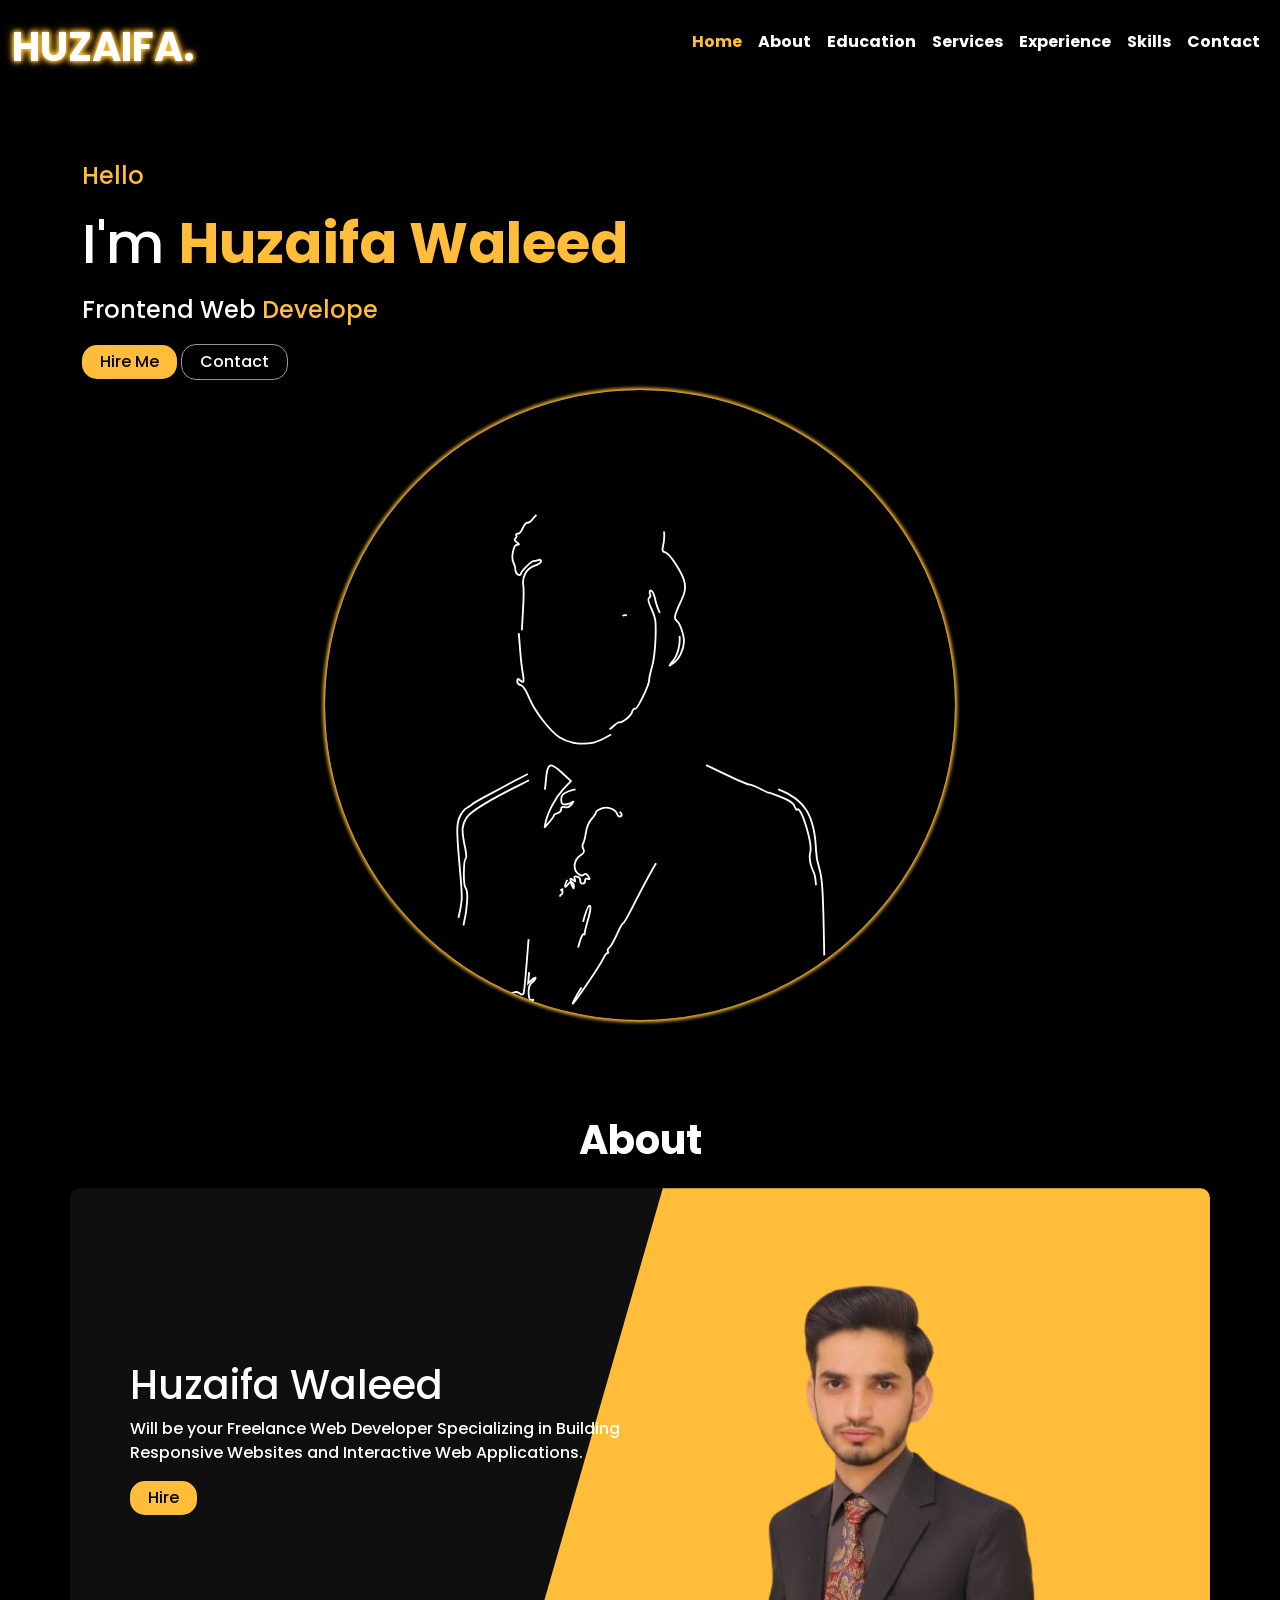
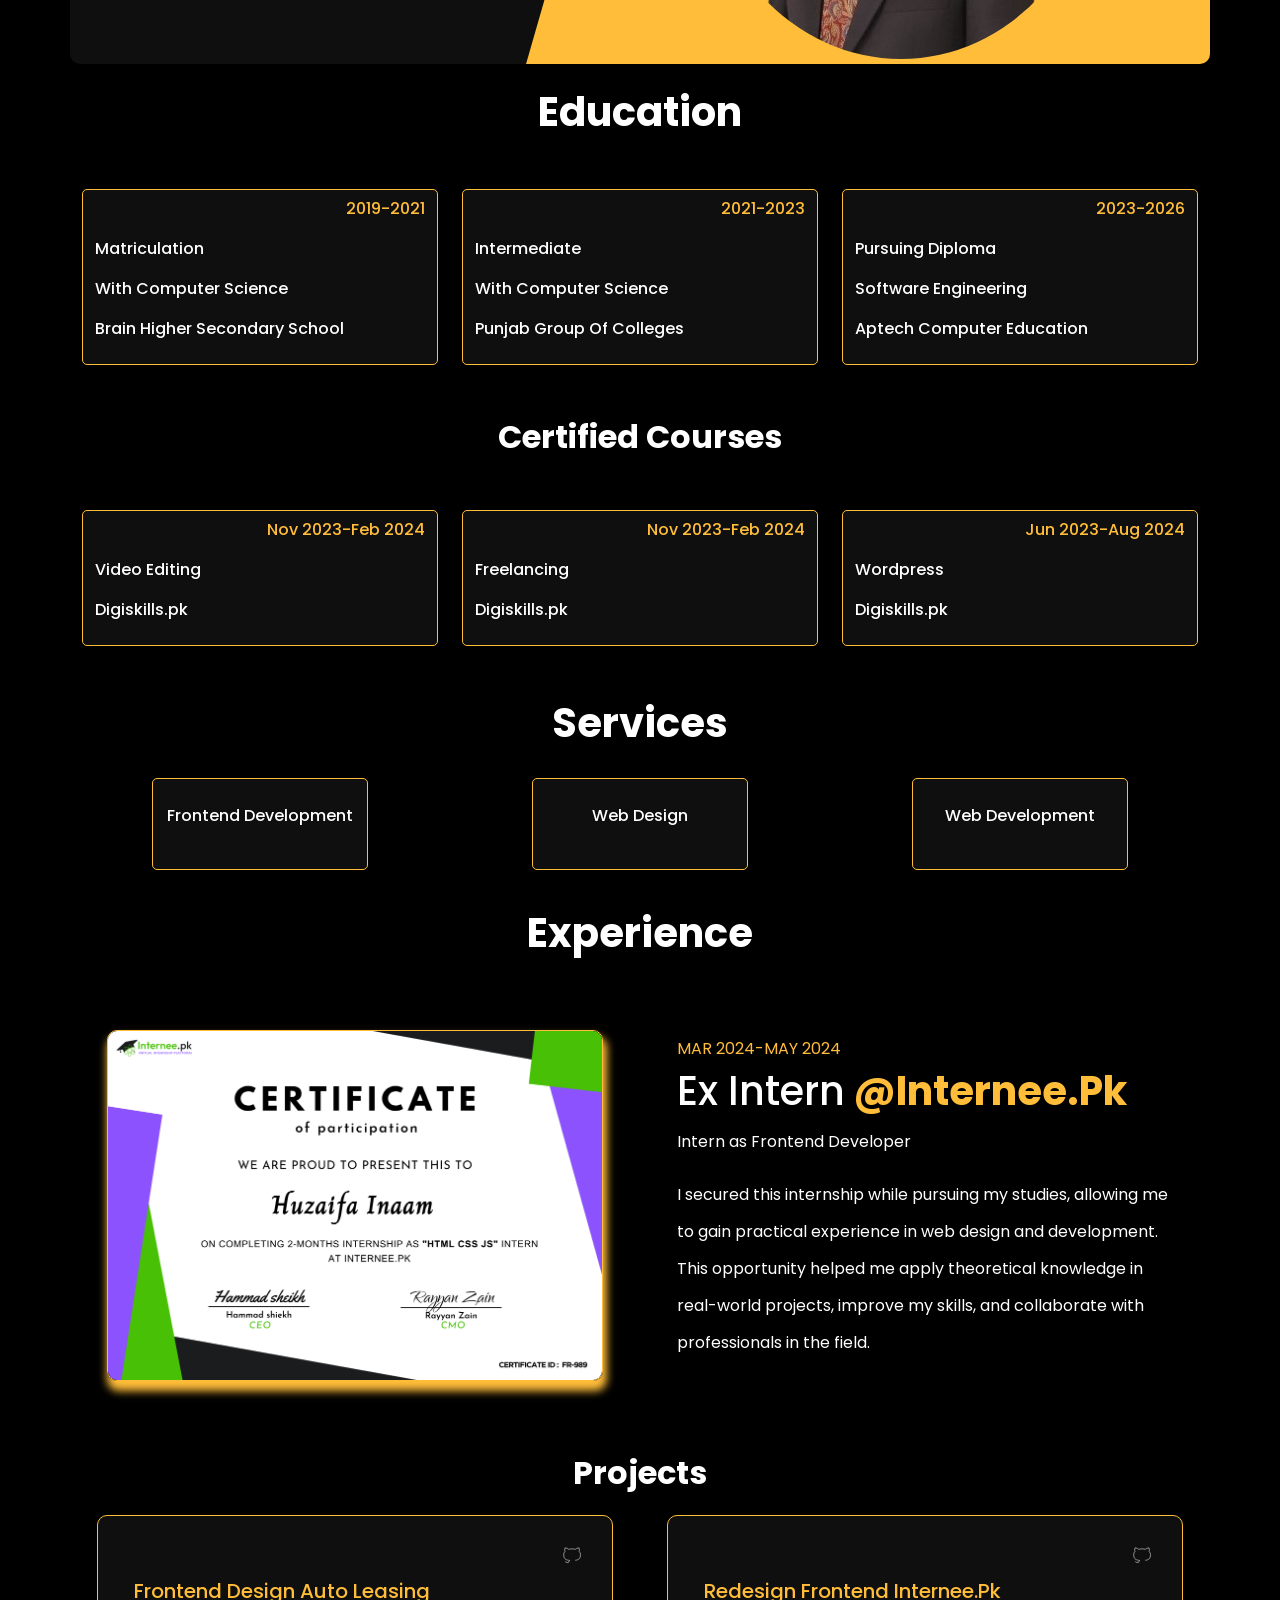
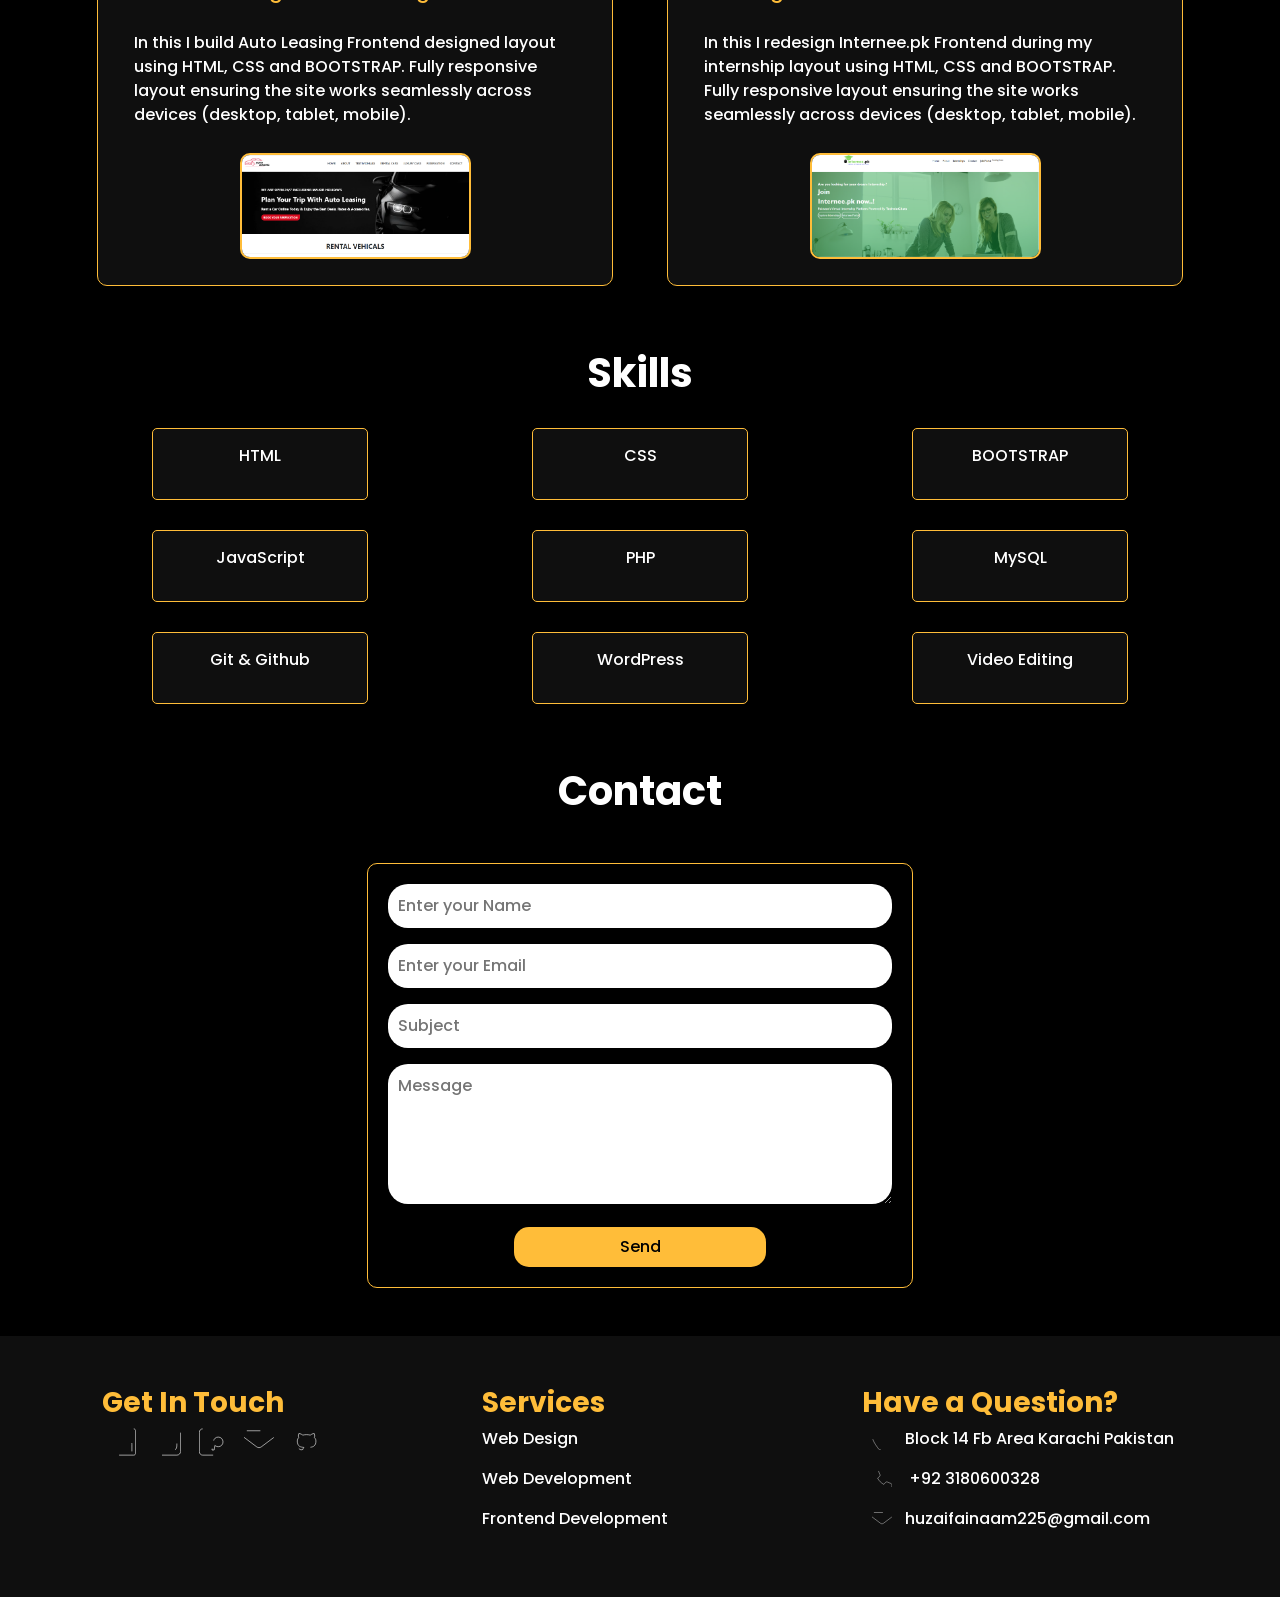
==== index.html @ 822a4e17 ".." ====
<!doctype html>
<html lang="en">

<head>
    <meta charset="utf-8">
    <meta name="viewport" content="width=device-width, initial-scale=1">
    <title>My Portfolio</title>
    <link rel="stylesheet" href="https://unpkg.com/aos@next/dist/aos.css" />
    <link rel="stylesheet" href="style.css">
    <link href="https://cdn.jsdelivr.net/npm/bootstrap@5.3.3/dist/css/bootstrap.min.css" rel="stylesheet"
        integrity="sha384-QWTKZyjpPEjISv5WaRU9OFeRpok6YctnYmDr5pNlyT2bRjXh0JMhjY6hW+ALEwIH" crossorigin="anonymous">
    <link
        href="https://fonts.googleapis.com/css2?family=Poppins:ital,wght@0,100;0,200;0,300;0,400;0,500;0,600;0,700;0,800;0,900;1,100;1,200;1,300;1,400;1,500;1,600;1,700;1,800;1,900&display=swap"
        rel="stylesheet">
</head>

<body>
<!-- Header Starts -->
<header class="navbar navbar-expand-lg navbar-dark bg-black fixed-navbar">
  <div class="container-fluid">
    <!-- Brand -->
    <a href="#home" class="navbar-brand">
      <h1 class="name mb-0">HUZAIFA.</h1>
    </a>

    <!-- Toggle Button (for offcanvas) -->
    <button class="navbar-toggler" type="button" data-bs-toggle="offcanvas" data-bs-target="#offcanvasNavbar"
      aria-controls="offcanvasNavbar" aria-label="Toggle navigation">
      <span class="navbar-toggler-icon"></span>
    </button>

    <!-- Offcanvas Menu -->
    <div class="offcanvas offcanvas-end text-bg-dark" tabindex="-1" id="offcanvasNavbar"
      aria-labelledby="offcanvasNavbarLabel">
      <div class="offcanvas-header">
        <h5 class="offcanvas-title" id="offcanvasNavbarLabel"><a href="#home" class="navbar-brand">
      <h5 class="name mb-0">HUZAIFA.</h5>
    </a></h5>
        <button type="button" class="btn-close btn-close-white" data-bs-dismiss="offcanvas"
          aria-label="Close"></button>
      </div>
      <div class="offcanvas-body">
        <ul class="navbar-nav ms-auto">
          <li class="nav-item">
            <a class="nav-link active yellow" href="#home" aria-current="page">Home</a>
          </li>
          <li class="nav-item">
            <a class="nav-link" href="#about">About</a>
          </li>
          <li class="nav-item">
            <a class="nav-link" href="#education">Education</a>
          </li>
          <li class="nav-item">
            <a class="nav-link" href="#services">Services</a>
          </li>
          <li class="nav-item">
            <a class="nav-link" href="#experience">Experience</a>
          </li>
          <li class="nav-item">
            <a class="nav-link" href="#skills">Skills</a>
          </li>
          <li class="nav-item">
            <a class="nav-link" href="#contact">Contact</a>
          </li>
        </ul>
      </div>
    </div>
  </div>
</header>
<!-- Header Ends -->


    <!----Section 1 starts---->
    <section id="home" class="mar">
        <div class="container mt-5">
            <div class="row">
                <div class="col-lg-6 col-md-12 col-sm-12" data-aos="fade-right">
                    <div class="greeting pad">
                        <p class="yellow">Hello</p>
                        <h1 class="white">I'm <span class="yellow font">Huzaifa Waleed</h1></span>
                        <p class="white"> Frontend Web <span class="main_heading yellow">Developer</p></span>
                        <a href="https://www.upwork.com/freelancers/~0117a2b17d552d7008?mp_source=share"
                        target="_blank"><Button class="btn1">Hire Me</Button></a>
                        <a href="#contact"><Button class="btn2">Contact</Button></a>
                    </div>
                </div>

                <div class="col-lg-6 col-md-12 col-sm-12 pad circle-wrapper" data-aos="fade-left">
               

<svg class=" image1" xmlns="http://www.w3.org/2000/svg" version="1.0" width="300.000000pt" height="333.000000pt" viewBox="0 0 300.000000 333.000000" preserveAspectRatio="xMidYMid meet">
<metadata>
Created by potrace 1.10, written by Peter Selinger 2001-2011
</metadata>
<g transform="translate(0.000000,333.000000) scale(0.100000,-0.100000)" fill="#000000" stroke="none">
<path d="M1170 2805 c-8 -2 -49 -9 -90 -15 -94 -15 -149 -41 -217 -104 -82 -74 -88 -90 -86 -231 1 -97 7 -138 28 -210 17 -59 29 -134 36 -220 5 -71 13 -152 18 -180 10 -57 8 -63 -14 -45 -12 10 -15 10 -15 -5 0 -9 8 -19 19 -22 12 -3 29 -29 46 -69 32 -76 111 -178 165 -215 47 -32 121 -43 187 -29 65 15 235 128 270 181 14 22 38 87 53 146 15 58 34 109 41 114 10 6 11 9 2 9 -16 0 -18 116 -4 153 21 54 91 98 77 49 -3 -10 -1 -35 4 -57 l8 -40 1 35 c2 33 3 33 12 11 15 -38 0 -119 -30 -154 -26 -32 -26 -32 -2 -16 33 21 61 76 61 120 0 39 -23 103 -40 114 -16 10 -12 31 20 99 25 53 29 71 24 106 -8 49 -79 160 -106 168 -16 4 -18 10 -12 36 23 101 -17 193 -101 231 -66 30 -282 54 -355 40z m168 -48 c9 -7 16 -5 26 8 11 15 16 16 37 4 13 -7 32 -12 41 -10 30 4 108 -48 108 -72 0 -16 3 -18 9 -8 12 19 20 2 26 -56 2 -26 7 -61 11 -78 4 -24 3 -27 -6 -15 -9 12 -10 7 -4 -20 3 -19 10 -37 15 -38 5 -2 16 -10 23 -18 8 -8 18 -14 23 -14 18 0 46 -64 52 -121 7 -54 0 -78 -12 -46 -3 6 -6 -2 -6 -19 -1 -17 -8 -37 -17 -45 -9 -7 -14 -22 -11 -35 3 -16 -2 -24 -15 -27 -14 -4 -22 4 -34 31 -9 21 -17 45 -19 55 -8 39 -17 57 -27 57 -5 0 -7 -8 -4 -17 4 -9 1 -20 -5 -24 -8 -5 -4 -22 14 -60 22 -48 25 -64 22 -154 -2 -55 -10 -127 -19 -160 -9 -32 -16 -65 -16 -73 0 -28 -65 -162 -77 -158 -6 3 -14 -6 -17 -19 -5 -21 -53 -57 -71 -55 -3 1 -21 -12 -40 -29 -28 -24 -75 -43 -117 -46 -3 0 -10 -3 -14 -7 -12 -13 -34 13 -34 39 0 16 -5 23 -12 20 -14 -5 -14 -10 -2 -41 6 -17 4 -18 -17 -12 -13 4 -33 8 -44 10 -30 4 -58 22 -75 47 -8 12 -25 31 -38 43 -47 45 -101 175 -122 291 -17 96 -19 128 -11 255 5 80 7 159 4 177 -8 48 15 89 59 107 21 8 38 20 38 26 0 7 -7 10 -16 6 -9 -3 -20 -6 -25 -6 -13 0 -69 -55 -69 -68 0 -6 -7 -9 -15 -6 -8 4 -15 15 -15 26 0 11 -5 28 -10 38 -15 28 -1 100 19 100 14 1 14 2 -2 14 -12 9 -14 16 -7 21 5 3 8 11 5 16 -4 5 0 9 8 9 8 0 20 14 27 30 7 17 18 30 26 30 7 0 19 8 26 18 26 36 77 62 128 67 29 2 58 9 66 15 9 8 18 8 33 1 26 -14 34 -14 24 2 -4 6 6 4 21 -7 27 -17 29 -17 22 -1 -5 15 -2 17 24 13 16 -3 30 -1 30 3 0 11 61 -1 78 -14z"/>
<path d="M1220 2534 c0 -15 32 -35 53 -33 12 1 33 -3 47 -8 34 -14 39 -6 9 15 -13 9 -24 15 -24 13 0 -3 -10 1 -22 8 -18 9 -23 9 -23 -1 0 -8 -3 -9 -8 -3 -8 11 -32 18 -32 9z"/>
<path d="M985 2494 c-22 -19 -26 -27 -17 -36 8 -8 12 -8 12 -1 0 6 17 14 37 18 21 4 41 12 45 18 6 9 12 9 27 0 11 -7 23 -9 26 -4 5 9 -32 21 -81 26 -12 2 -34 -8 -49 -21z"/>
<path d="M1160 2510 c12 -8 10 -10 -8 -10 -13 0 -20 -4 -17 -10 3 -5 17 -10 30 -10 13 0 27 5 30 10 3 6 1 10 -5 10 -6 0 -8 5 -5 10 3 6 -4 10 -17 10 -18 0 -20 -2 -8 -10z"/>
<path d="M912 2154 c-12 -8 -22 -23 -22 -32 0 -12 3 -13 8 -5 10 16 106 2 154 -23 30 -15 32 -16 19 -1 -12 15 -10 17 15 17 27 0 27 1 9 14 -11 7 -42 16 -70 20 -27 3 -54 11 -59 16 -14 14 -28 12 -54 -6z"/>
<path d="M1405 2151 c-6 -6 -37 -11 -69 -13 -36 -2 -61 -8 -64 -15 -2 -8 5 -13 17 -13 35 0 33 -19 -4 -34 -19 -8 -35 -22 -35 -30 0 -23 18 -20 25 4 9 28 28 25 21 -2 -3 -13 1 -8 9 10 18 39 28 40 43 7 13 -29 46 -33 61 -7 9 16 10 16 16 0 9 -22 42 -24 42 -3 0 15 -53 35 -94 35 -13 0 -23 5 -23 10 0 10 50 14 118 10 37 -2 43 16 10 29 -50 18 -64 21 -73 12z"/>
<path d="M941 2087 c-14 -6 -26 -18 -29 -24 -5 -18 27 -16 34 2 4 8 12 15 19 15 7 0 15 -7 19 -15 7 -20 42 -19 50 2 12 31 -46 44 -93 20z"/>
<path d="M1074 2063 c-17 -17 -17 -18 0 -21 27 -6 46 6 40 23 -8 20 -19 19 -40 -2z"/>
<path d="M1276 1833 c-8 -8 -13 -9 -41 -12 -8 0 -15 -7 -15 -14 0 -8 -11 -19 -25 -25 -21 -10 -29 -8 -57 18 -18 17 -36 30 -40 30 -12 0 -10 -14 4 -28 8 -8 8 -15 -3 -28 -13 -16 -12 -17 14 -10 16 4 27 2 27 -4 0 -6 21 -9 50 -8 46 2 49 4 44 25 -5 18 -2 23 14 23 11 0 25 7 32 15 13 16 9 31 -4 18z"/>
<path d="M1013 1758 c-14 -7 -23 -20 -23 -34 0 -32 17 -39 24 -10 4 15 15 26 28 28 27 4 37 28 11 27 -10 0 -28 -5 -40 -11z"/>
<path d="M1284 1738 c-4 -7 -3 -8 4 -4 18 11 52 -17 52 -42 0 -15 5 -22 13 -20 17 6 21 46 7 64 -15 17 -66 19 -76 2z"/>
<path d="M1034 1702 c3 -4 56 -9 118 -11 62 -1 120 -3 128 -4 8 -1 17 3 20 8 3 6 -45 11 -133 13 -76 1 -136 -1 -133 -6z"/>
<path d="M1225 1650 c-3 -5 -29 -10 -56 -10 -61 0 -63 -20 -4 -32 35 -8 75 6 60 20 -3 3 5 12 17 19 18 9 19 12 6 13 -9 0 -20 -4 -23 -10z"/>
<path d="M1707 1858 c-31 -45 -32 -49 -1 -38 13 5 24 21 28 41 3 18 5 33 4 34 -2 2 -16 -15 -31 -37z"/>
<path d="M1645 1782 c-40 -8 -33 -17 11 -15 25 0 48 3 50 6 7 7 -38 13 -61 9z"/>
<path d="M1525 1593 c-10 -40 -322 -342 -353 -343 -47 0 -152 124 -152 180 0 11 -4 20 -10 20 -5 0 -10 -25 -10 -55 l0 -55 -47 -21 c-61 -28 -66 -30 -160 -80 -43 -24 -98 -53 -123 -66 -51 -27 -83 -46 -90 -53 -3 -3 -14 -10 -24 -16 -11 -5 -28 -26 -38 -45 -21 -38 -21 -75 2 -326 11 -125 10 -138 -10 -225 -12 -51 -25 -135 -30 -188 -4 -52 -17 -121 -28 -152 -11 -31 -23 -81 -27 -112 -6 -48 -5 -56 9 -56 9 0 16 3 17 8 4 53 11 90 29 143 11 35 25 104 30 154 6 50 17 119 26 155 22 93 28 188 12 207 -14 17 -12 156 2 161 4 1 1 31 -6 65 -19 88 -17 119 9 157 23 34 131 100 297 182 47 23 93 48 103 56 15 14 17 13 17 -5 0 -38 -21 -239 -30 -288 -5 -27 -14 -122 -20 -210 -20 -308 -49 -674 -55 -693 -4 -10 -9 -10 -24 0 -16 10 -26 8 -56 -8 -41 -22 -79 -54 -72 -61 3 -2 30 7 61 21 66 30 70 31 86 10 8 -8 23 -20 34 -26 12 -6 18 -7 14 -3 -4 5 -3 14 4 22 8 10 8 12 -3 8 -10 -4 -15 6 -17 36 -2 31 2 45 18 59 11 9 20 21 20 25 0 5 -9 0 -20 -10 l-21 -19 7 70 c3 38 12 110 18 159 6 50 12 107 11 127 0 21 2 38 5 38 3 0 6 73 7 163 1 94 11 231 23 327 12 91 24 195 27 232 7 88 22 94 87 33 l49 -45 -43 -46 c-42 -46 -83 -123 -95 -179 l-6 -30 25 30 c14 17 26 33 26 37 0 4 9 10 20 13 11 3 20 13 20 22 0 10 6 14 19 10 13 -3 27 3 38 16 11 14 12 18 3 11 -8 -6 -25 -11 -37 -12 -19 -1 -23 5 -23 28 0 23 7 30 40 44 22 9 59 16 83 16 37 1 40 2 25 14 -22 17 -23 26 -2 26 10 0 46 29 82 65 35 36 69 65 75 65 6 0 8 3 4 6 -3 3 11 20 31 37 20 18 45 42 55 55 10 12 23 19 29 16 6 -4 8 -3 5 3 -4 6 4 20 17 32 30 29 81 26 81 -4 1 -11 6 -19 12 -18 6 1 35 -22 64 -52 30 -30 59 -55 66 -55 6 0 15 -9 18 -21 4 -11 13 -18 20 -15 7 2 16 2 19 -2 4 -3 13 -7 22 -8 8 -1 52 -20 97 -42 111 -54 175 -82 187 -82 6 0 30 -10 53 -21 23 -12 44 -22 47 -22 9 1 33 -9 87 -32 32 -14 54 -31 58 -45 4 -12 9 -19 13 -16 22 23 85 -186 71 -237 -7 -27 1 -67 22 -112 11 -24 20 -180 23 -400 1 -88 6 -184 10 -212 5 -37 4 -53 -3 -53 -12 0 -15 -38 -5 -64 3 -9 13 -16 21 -16 12 0 13 41 9 288 -6 360 -10 436 -29 492 -8 25 -15 65 -16 90 -7 189 -61 280 -202 333 -194 75 -188 73 -450 194 -50 24 -81 48 -125 97 -46 52 -65 66 -87 66 -23 0 -31 6 -40 30 -14 37 -23 38 -32 3z"/>
<path d="M1240 1204 c0 -5 9 -20 20 -32 27 -29 26 -34 -19 -68 -22 -16 -37 -32 -34 -36 2 -5 0 -8 -6 -8 -6 0 -8 -6 -5 -14 3 -8 -3 -16 -14 -18 -29 -8 -72 2 -72 17 0 8 8 11 19 8 16 -4 19 -1 14 16 -4 16 -1 21 15 21 12 0 24 5 28 12 4 7 3 8 -4 4 -7 -4 -12 -2 -12 4 0 6 -10 4 -25 -6 -14 -9 -23 -20 -20 -24 3 -4 -5 -10 -16 -13 -17 -5 -19 -9 -9 -26 6 -12 20 -21 30 -21 14 0 20 -7 21 -25 1 -14 3 -29 4 -35 1 -5 3 -20 4 -31 1 -18 3 -19 16 -9 13 11 14 10 9 -4 -3 -9 -11 -16 -16 -16 -6 0 -8 -9 -5 -20 3 -10 -1 -24 -8 -30 -8 -6 -16 -30 -20 -53 -4 -23 -15 -57 -26 -75 -22 -39 -25 -66 -4 -38 14 19 15 18 24 -5 7 -16 10 -19 10 -7 1 9 -3 20 -9 23 -5 3 -10 11 -10 17 0 6 6 6 15 -2 13 -11 14 -10 9 5 -5 13 -3 16 12 13 11 -2 18 -11 18 -21 -1 -9 4 -17 12 -17 8 0 14 7 14 16 0 10 6 14 15 10 12 -4 13 -2 3 14 -9 14 -15 16 -26 8 -10 -9 -18 -6 -34 9 -26 26 -17 75 18 98 19 12 22 20 15 33 -5 9 -6 23 -1 32 4 8 11 35 15 60 4 25 18 58 31 73 13 16 24 32 24 37 0 4 13 13 28 19 34 14 78 -1 88 -31 5 -17 24 -16 24 1 0 5 -25 27 -55 50 -30 23 -66 53 -80 68 -14 15 -25 23 -25 17z"/>
<path d="M1696 1167 c-22 -7 -41 -17 -43 -23 -2 -7 16 -5 47 6 82 28 78 42 -4 17z"/>
<path d="M1684 987 c-41 -61 -90 -142 -106 -172 -43 -83 -137 -251 -188 -335 -31 -52 -78 -133 -104 -180 -26 -47 -72 -125 -103 -173 -30 -48 -53 -90 -51 -92 5 -5 145 201 168 247 7 16 17 28 22 28 5 0 7 4 3 9 -3 5 1 16 10 24 8 8 25 40 39 70 13 30 28 57 34 61 6 3 36 57 67 119 68 132 88 169 170 302 80 130 77 125 68 125 -4 0 -18 -15 -29 -33z"/>
<path d="M1046 974 c-3 -8 -3 -33 0 -54 6 -36 8 -38 30 -28 22 10 29 31 24 67 -1 8 4 18 12 23 10 8 10 9 -2 5 -9 -2 -16 -18 -18 -38 -4 -36 -22 -66 -22 -36 0 9 -4 17 -10 17 -5 0 -7 13 -3 30 6 32 -1 41 -11 14z"/>
<path d="M1078 840 c3 -18 -4 -46 -17 -71 -17 -32 -19 -44 -10 -53 8 -7 10 -7 6 0 -3 6 5 22 18 36 13 14 21 28 18 31 -3 3 -1 20 5 36 9 26 8 32 -7 40 -15 9 -17 6 -13 -19z"/>
<path d="M1219 830 c-3 -14 -2 -38 2 -55 4 -16 8 -25 9 -20 6 31 6 43 0 70 -6 29 -6 29 -11 5z"/>
<path d="M1015 657 c-16 -6 -31 -11 -32 -12 -1 0 -4 -14 -8 -30 l-6 -30 16 27 c9 16 21 25 29 22 8 -3 19 3 26 15 6 12 9 21 8 20 -2 -1 -16 -6 -33 -12z"/>
<path d="M1065 652 c-15 -10 -35 -59 -35 -85 0 -20 -4 -23 -36 -19 -26 3 -35 1 -30 -7 4 -6 16 -11 28 -11 15 0 18 -4 14 -17 -4 -10 -4 -14 0 -11 12 12 44 -12 44 -32 0 -21 -22 -18 -52 7 -22 20 -38 8 -37 -25 1 -25 2 -25 7 -5 l7 22 43 -19 c38 -17 42 -22 42 -55 0 -19 2 -35 4 -35 2 0 13 -3 23 -7 17 -6 17 -5 2 13 -9 10 -16 26 -17 34 0 8 -2 26 -5 40 -12 60 -20 80 -28 74 -12 -7 -11 -1 7 62 8 30 19 54 23 54 4 0 8 7 8 15 0 8 -1 15 -1 15 -1 0 -6 -4 -11 -8z"/>
<path d="M1223 653 c6 -10 -19 -34 -27 -26 -3 4 -6 -1 -6 -10 0 -9 -7 -17 -15 -17 -8 0 -15 5 -15 10 0 6 -5 10 -10 10 -7 0 -7 -6 -1 -18 7 -14 5 -23 -10 -35 -10 -9 -19 -25 -18 -34 0 -14 2 -15 6 -3 9 24 76 80 93 77 10 -1 16 8 18 26 2 15 -2 27 -8 27 -6 0 -9 -3 -7 -7z"/>
<path d="M1189 482 c-15 -48 -32 -86 -38 -84 -10 2 -17 -36 -12 -62 1 -5 0 -15 -3 -23 -5 -11 -13 -10 -45 6 -33 17 -40 18 -45 6 -4 -11 2 -15 20 -15 14 0 34 -5 44 -10 18 -10 18 -12 -5 -80 -42 -125 -66 -215 -51 -199 11 12 89 237 91 264 1 6 4 17 7 25 3 8 12 36 19 62 7 26 17 44 21 42 5 -3 8 -2 6 3 -1 4 6 33 15 65 18 61 21 88 10 88 -5 0 -20 -39 -34 -88z"/>
<path d="M1979 533 c-5 -104 -3 -367 3 -376 4 -7 8 81 8 196 0 114 -2 207 -5 207 -3 0 -6 -12 -6 -27z"/>
<path d="M1155 536 c-16 -17 -17 -53 -3 -62 7 -4 10 -4 6 1 -4 4 -1 20 7 36 15 28 8 46 -10 25z"/>
<path d="M1081 511 c-8 -5 -10 -14 -6 -22 5 -7 12 -26 16 -43 6 -27 7 -23 8 22 1 28 0 52 -1 52 -2 0 -9 -4 -17 -9z"/>
<path d="M621 430 c-1 -55 25 -267 39 -322 6 -22 9 -43 6 -46 -3 -3 -1 -11 5 -18 6 -8 9 -21 5 -29 -3 -9 0 -15 9 -15 18 0 19 -8 -4 92 -11 46 -25 128 -31 183 -6 55 -15 123 -19 150 l-9 50 -1 -45z"/>
<path d="M978 402 c-14 -24 -15 -31 -2 -62 8 -19 20 -38 27 -42 9 -6 9 -10 -2 -17 -11 -7 -9 -10 7 -15 34 -11 40 -70 16 -154 -4 -14 -2 -22 5 -22 7 0 9 5 6 10 -4 6 -1 18 6 26 7 9 12 40 11 72 0 34 4 60 11 64 8 5 4 8 -9 8 -19 0 -38 21 -31 35 1 2 -6 10 -15 17 -30 24 -24 92 10 101 14 4 13 5 -3 6 -13 1 -27 -10 -37 -27z"/>
<path d="M941 253 c-11 -12 -10 -16 3 -26 25 -18 31 -78 12 -115 -9 -18 -14 -32 -11 -32 10 0 34 27 29 32 -2 3 0 16 5 29 l10 24 1 -25 c1 -23 2 -23 15 9 17 38 19 53 5 31 -17 -25 -42 17 -36 60 4 24 3 29 -3 15 -7 -17 -9 -17 -12 -3 -4 14 -6 14 -18 1z"/>
<path d="M992 50 c-16 -26 -16 -27 8 -33 17 -4 20 0 20 24 0 34 -10 37 -28 9z"/>
</g>

</svg>
                    
                </div>
            </div>
        </div>
    </section>

    <!----Section 1 ends---->


    <!----Section 2 starts---->


<section class="position-relative overflow-hidden">
  <h1 class="white font center mt-5 pt-5">About</h1>

  <div class="container bg-about position-relative mt-4">
    <!-- Polygon Background -->
    <div class="background-about"></div>

    <div class="row align-items-center mt-4 position-relative z-1 px-3 px-md-5" data-aos="fade-right">
      <!-- Text Column -->
      <div class="col-lg-6 col-md-12 text-white text-center text-lg-start mb-4 mb-lg-0">
        <h1>Huzaifa Waleed</h1>
        <p>Will be your Freelance Web Developer Specializing in Building Responsive Websites and Interactive Web Applications.</p>
         <a href="https://www.upwork.com/freelancers/~0117a2b17d552d7008?mp_source=share"
                        target="_blank"><Button class="btn1">Hire</Button></a>
        
      </div>

      <!-- Image Column -->
      <div class="col-lg-6 col-md-12 text-center">
        <img src="Images/huzaifa-removebg-preview.png" alt="John Smith"  data-aos="fade-left" class="img-fluid about-img" />
      </div>
    </div>
  </div>
</section>







    <!-- <section id="about">
        <h1 class="white font center mt-5">About</h1>

        <div class="container mt-4">
            <div class="row justify-content-center">
                <div class="col-lg-6 col-md-8 col-sm-12" data-aos="flip-right">
                    <div class="card card-about">
                        <img src="./Images/huzaifa.jpeg" alt="Image" class="image-top">
                        <div class="card-body">
                            <ul class="about-list">
                                <li><span class="white font">Name:</span><span class="light-gray">Huzaifa Waleed</span>
                                </li>
                                <li><span class="white font">Phone:</span><span class="light-gray">+92 3180600328</span>
                                </li>
                                <li><span class="white font">Email:</span><span
                                        class="light-gray">huziafainaam225@gmail.com</span></li>
                                <li><span class="white font">Address:</span><span class="light-gray">Block 14 Fb Area
                                        Karachi Pakistan</span></li>
                                <li><span class="white font">Zipcode:</span><span class="light-gray">75950</span></li>
                                <li><span class="white font">Country:</span><span class="light-gray">Pakistan</span>
                                </li>
                                <li><span class="white font">Date of Birth:</span><span class="light-gray">Dec 07,
                                        2004</span></li>
                            </ul>
                        </div>
                    </div>
                </div>
            </div>
        </div>
    </section> -->

    <!----Section 2 ends---->



    <!----Section 3 Starts---->



    <section id="education">
        <h1 class="white font center mt-4">Education</h1>

        <div class="container mt-5">
            <div class="row">

                <div class="col-lg-4 col-md-12 col-sm-12" data-aos="zoom-in-right">
                    <div class="item items font white font-light">
                        <p class="text-end yellow">2019-2021</p>
                        <p>Matriculation</p>
                        <p>With Computer Science</p>
                        <p>Brain Higher Secondary School</p>


                    </div>
                </div>
                <div class="col-lg-4 col-md-12 col-sm-12" data-aos="zoom-in">
                    <div class="item items font white font-light">
                        <p class="text-end yellow">2021-2023</p>
                        <p>Intermediate</p>
                        <p>With Computer Science</p>
                        <p>Punjab Group Of Colleges</p>
                    </div>
                </div>
                <div class="col-lg-4 col-md-12 col-sm-12" data-aos="zoom-in-left">
                    <div class="item items font white font-light">
                        <p class="text-end yellow">2023-2026</p>
                        <p>Pursuing Diploma</p>
                        <p>Software Engineering</p>
                        <p>Aptech Computer Education</p>

                    </div>
                </div>
            </div>
            <h2 class="white font center mt-5">Certified Courses</h2>

            <div class="row item mt-5">

                <div class="col-lg-4 col-md-12 col-sm-12" data-aos="zoom-in-right">
                    <div class=" item items font white font-light">
                        <p class="text-end yellow">Nov 2023-Feb 2024</p>
                        <p>Video Editing</p>
                        <p>Digiskills.pk</p>
                    </div>
                </div>
                <div class="col-lg-4 col-md-12 col-sm-12" data-aos="zoom-in">
                    <div class=" item items font white font-light">
                        <p class="text-end yellow">Nov 2023-Feb 2024</p>
                        <p>Freelancing</p>
                        <p>Digiskills.pk</p>
                    </div>
                </div>
                <div class="col-lg-4 col-md-12 col-sm-12" data-aos="zoom-in-left">
                    <div class=" item items font white font-light">
                        <p class="text-end yellow">Jun 2023-Aug 2024</p>
                        <p>Wordpress</p>
                        <p>Digiskills.pk</p>
                    </div>
                </div>

            </div>
        </div>
    </section>
    <!----Section 3 ends---->

    <!----Section 4 starts---->
    <section id="services">
        <h1 class="white font center mt-5">Services</h1>
        <div class="container mt-3">
            <div class="row">

                <div class="col-lg-4 col-md-12 col-sm-12" data-aos="zoom-in-right">
                    <div class="service service-items font white center font-light">
                        <p>Frontend Development</p>
                    </div>
                </div>
                <div class="col-lg-4 col-md-12 col-sm-12" data-aos="zoom-in">
                    <div class="service service-items font white center font-light">
                        <p>Web Design</p>
                    </div>
                </div>
                <div class="col-lg-4 col-md-12 col-sm-12" data-aos="zoom-in-left">
                    <div class="service service-items font white center font-light">
                        <p>Web Development</p>

                    </div>
                </div>
            </div>
        </div>
    </section>
    <!----Section 4 ends---->

    <!----Section 5 Starts---->

    <section id="experience">
        <h1 class="white font center mt-4">Experience</h1>

        <div class="container mt-5">

            <div class="row">


                <div class="col-lg-6 col-md-12 col-sm-12" data-aos="fade-left">
                    <div class="pad1">
                        <img src="./Images/Internship Certificate.png" class=" image3" alt="...">
                    </div>
                </div>


                <div class="col-lg-6 col-md-12 col-sm-12" data-aos="fade-right">
                    <div class="pad1">
                        <span class="yellow font-light">MAR 2024-MAY 2024</span>
                        <h1 class="yellow font"><span class="white">Ex Intern</span> @Internee.Pk</h1>
                        <p class="white font-light font-size">Intern as Frontend Developer</p>
                        <p class="white font-light">I secured this internship while pursuing my studies,
                            allowing me to gain practical experience in web design
                            and development. This opportunity helped me apply
                            theoretical knowledge in real-world projects, improve
                            my skills, and collaborate with professionals in the field.</p>

                    </div>
                </div>

                <h2 class="white font center mt-5">Projects</h2>

                <div class="col-lg-6 col-md-12 col-sm-12" data-aos="fade-up-right">
                    <div class="card proj box">
                        <div class="card-body">
                            <div class="text-end">
                                <a href="https://reent-a-car.netlify.app/" target="_blank" class="link"> <span>
                                        <svg class="svg-icon" xmlns="http://www.w3.org/2000/svg" height="25" width="25"
                                            viewBox="0 0 512 512"><!--!Font Awesome Free 6.6.0 by @fontawesome - https://fontawesome.com License - https://fontawesome.com/license/free Copyright 2024 Fonticons, Inc.-->
                                            <path
                                                d="M352 256c0 22.2-1.2 43.6-3.3 64l-185.3 0c-2.2-20.4-3.3-41.8-3.3-64s1.2-43.6 3.3-64l185.3 0c2.2 20.4 3.3 41.8 3.3 64zm28.8-64l123.1 0c5.3 20.5 8.1 41.9 8.1 64s-2.8 43.5-8.1 64l-123.1 0c2.1-20.6 3.2-42 3.2-64s-1.1-43.4-3.2-64zm112.6-32l-116.7 0c-10-63.9-29.8-117.4-55.3-151.6c78.3 20.7 142 77.5 171.9 151.6zm-149.1 0l-176.6 0c6.1-36.4 15.5-68.6 27-94.7c10.5-23.6 22.2-40.7 33.5-51.5C239.4 3.2 248.7 0 256 0s16.6 3.2 27.8 13.8c11.3 10.8 23 27.9 33.5 51.5c11.6 26 20.9 58.2 27 94.7zm-209 0L18.6 160C48.6 85.9 112.2 29.1 190.6 8.4C165.1 42.6 145.3 96.1 135.3 160zM8.1 192l123.1 0c-2.1 20.6-3.2 42-3.2 64s1.1 43.4 3.2 64L8.1 320C2.8 299.5 0 278.1 0 256s2.8-43.5 8.1-64zM194.7 446.6c-11.6-26-20.9-58.2-27-94.6l176.6 0c-6.1 36.4-15.5 68.6-27 94.6c-10.5 23.6-22.2 40.7-33.5 51.5C272.6 508.8 263.3 512 256 512s-16.6-3.2-27.8-13.8c-11.3-10.8-23-27.9-33.5-51.5zM135.3 352c10 63.9 29.8 117.4 55.3 151.6C112.2 482.9 48.6 426.1 18.6 352l116.7 0zm358.1 0c-30 74.1-93.6 130.9-171.9 151.6c25.5-34.2 45.2-87.7 55.3-151.6l116.7 0z" />
                                        </svg>
                                    </span></a>
                                <a href="https://github.com/huzaifawaleed/rent-a-car" target="_blank" class="link">
                                    <span>
                                        <svg class="svg-icon" xmlns="http://www.w3.org/2000/svg" height="27" width="28"
                                            viewBox="0 0 496 512"><!--!Font Awesome Free 6.6.0 by @fontawesome - https://fontawesome.com License - https://fontawesome.com/license/free Copyright 2024 Fonticons, Inc.-->
                                            <path
                                                d="M165.9 397.4c0 2-2.3 3.6-5.2 3.6-3.3 .3-5.6-1.3-5.6-3.6 0-2 2.3-3.6 5.2-3.6 3-.3 5.6 1.3 5.6 3.6zm-31.1-4.5c-.7 2 1.3 4.3 4.3 4.9 2.6 1 5.6 0 6.2-2s-1.3-4.3-4.3-5.2c-2.6-.7-5.5 .3-6.2 2.3zm44.2-1.7c-2.9 .7-4.9 2.6-4.6 4.9 .3 2 2.9 3.3 5.9 2.6 2.9-.7 4.9-2.6 4.6-4.6-.3-1.9-3-3.2-5.9-2.9zM244.8 8C106.1 8 0 113.3 0 252c0 110.9 69.8 205.8 169.5 239.2 12.8 2.3 17.3-5.6 17.3-12.1 0-6.2-.3-40.4-.3-61.4 0 0-70 15-84.7-29.8 0 0-11.4-29.1-27.8-36.6 0 0-22.9-15.7 1.6-15.4 0 0 24.9 2 38.6 25.8 21.9 38.6 58.6 27.5 72.9 20.9 2.3-16 8.8-27.1 16-33.7-55.9-6.2-112.3-14.3-112.3-110.5 0-27.5 7.6-41.3 23.6-58.9-2.6-6.5-11.1-33.3 2.6-67.9 20.9-6.5 69 27 69 27 20-5.6 41.5-8.5 62.8-8.5s42.8 2.9 62.8 8.5c0 0 48.1-33.6 69-27 13.7 34.7 5.2 61.4 2.6 67.9 16 17.7 25.8 31.5 25.8 58.9 0 96.5-58.9 104.2-114.8 110.5 9.2 7.9 17 22.9 17 46.4 0 33.7-.3 75.4-.3 83.6 0 6.5 4.6 14.4 17.3 12.1C428.2 457.8 496 362.9 496 252 496 113.3 383.5 8 244.8 8zM97.2 352.9c-1.3 1-1 3.3 .7 5.2 1.6 1.6 3.9 2.3 5.2 1 1.3-1 1-3.3-.7-5.2-1.6-1.6-3.9-2.3-5.2-1zm-10.8-8.1c-.7 1.3 .3 2.9 2.3 3.9 1.6 1 3.6 .7 4.3-.7 .7-1.3-.3-2.9-2.3-3.9-2-.6-3.6-.3-4.3 .7zm32.4 35.6c-1.6 1.3-1 4.3 1.3 6.2 2.3 2.3 5.2 2.6 6.5 1 1.3-1.3 .7-4.3-1.3-6.2-2.2-2.3-5.2-2.6-6.5-1zm-11.4-14.7c-1.6 1-1.6 3.6 0 5.9 1.6 2.3 4.3 3.3 5.6 2.3 1.6-1.3 1.6-3.9 0-6.2-1.4-2.3-4-3.3-5.6-2z" />
                                        </svg>
                                    </span></a>
                            </div>
                            <h5 class="yellow box-item">Frontend Design Auto Leasing</h5>
                            <p class="card-text white box-item">
                                In this I build Auto Leasing Frontend designed layout using HTML, CSS and BOOTSTRAP.
                                Fully responsive layout ensuring the site works seamlessly across devices (desktop,
                                tablet, mobile).</p>
                            <img src="./Images/Screenshot (56).png" class="proj-img" alt="">

                        </div>

                    </div>

                </div>


                <div class="col-lg-6 col-md-12 col-sm-12" data-aos="fade-up-left">
                    <div class="card proj box">
                        <div class="card-body">
                            <div class="text-end">
                                <a href="https://interrneepk.netlify.app/" target="_blank" class="link"> <span>
                                        <svg class="svg-icon" xmlns="http://www.w3.org/2000/svg" height="25" width="25"
                                            viewBox="0 0 512 512"><!--!Font Awesome Free 6.6.0 by @fontawesome - https://fontawesome.com License - https://fontawesome.com/license/free Copyright 2024 Fonticons, Inc.-->
                                            <path
                                                d="M352 256c0 22.2-1.2 43.6-3.3 64l-185.3 0c-2.2-20.4-3.3-41.8-3.3-64s1.2-43.6 3.3-64l185.3 0c2.2 20.4 3.3 41.8 3.3 64zm28.8-64l123.1 0c5.3 20.5 8.1 41.9 8.1 64s-2.8 43.5-8.1 64l-123.1 0c2.1-20.6 3.2-42 3.2-64s-1.1-43.4-3.2-64zm112.6-32l-116.7 0c-10-63.9-29.8-117.4-55.3-151.6c78.3 20.7 142 77.5 171.9 151.6zm-149.1 0l-176.6 0c6.1-36.4 15.5-68.6 27-94.7c10.5-23.6 22.2-40.7 33.5-51.5C239.4 3.2 248.7 0 256 0s16.6 3.2 27.8 13.8c11.3 10.8 23 27.9 33.5 51.5c11.6 26 20.9 58.2 27 94.7zm-209 0L18.6 160C48.6 85.9 112.2 29.1 190.6 8.4C165.1 42.6 145.3 96.1 135.3 160zM8.1 192l123.1 0c-2.1 20.6-3.2 42-3.2 64s1.1 43.4 3.2 64L8.1 320C2.8 299.5 0 278.1 0 256s2.8-43.5 8.1-64zM194.7 446.6c-11.6-26-20.9-58.2-27-94.6l176.6 0c-6.1 36.4-15.5 68.6-27 94.6c-10.5 23.6-22.2 40.7-33.5 51.5C272.6 508.8 263.3 512 256 512s-16.6-3.2-27.8-13.8c-11.3-10.8-23-27.9-33.5-51.5zM135.3 352c10 63.9 29.8 117.4 55.3 151.6C112.2 482.9 48.6 426.1 18.6 352l116.7 0zm358.1 0c-30 74.1-93.6 130.9-171.9 151.6c25.5-34.2 45.2-87.7 55.3-151.6l116.7 0z" />
                                        </svg>
                                    </span></a>
                                <a href="https://github.com/huzaifawaleed/Internship-internee.pk-Task-1" target="_blank"
                                    class="link"> <span>
                                        <svg class="svg-icon" xmlns="http://www.w3.org/2000/svg" height="27" width="28"
                                            viewBox="0 0 496 512"><!--!Font Awesome Free 6.6.0 by @fontawesome - https://fontawesome.com License - https://fontawesome.com/license/free Copyright 2024 Fonticons, Inc.-->
                                            <path
                                                d="M165.9 397.4c0 2-2.3 3.6-5.2 3.6-3.3 .3-5.6-1.3-5.6-3.6 0-2 2.3-3.6 5.2-3.6 3-.3 5.6 1.3 5.6 3.6zm-31.1-4.5c-.7 2 1.3 4.3 4.3 4.9 2.6 1 5.6 0 6.2-2s-1.3-4.3-4.3-5.2c-2.6-.7-5.5 .3-6.2 2.3zm44.2-1.7c-2.9 .7-4.9 2.6-4.6 4.9 .3 2 2.9 3.3 5.9 2.6 2.9-.7 4.9-2.6 4.6-4.6-.3-1.9-3-3.2-5.9-2.9zM244.8 8C106.1 8 0 113.3 0 252c0 110.9 69.8 205.8 169.5 239.2 12.8 2.3 17.3-5.6 17.3-12.1 0-6.2-.3-40.4-.3-61.4 0 0-70 15-84.7-29.8 0 0-11.4-29.1-27.8-36.6 0 0-22.9-15.7 1.6-15.4 0 0 24.9 2 38.6 25.8 21.9 38.6 58.6 27.5 72.9 20.9 2.3-16 8.8-27.1 16-33.7-55.9-6.2-112.3-14.3-112.3-110.5 0-27.5 7.6-41.3 23.6-58.9-2.6-6.5-11.1-33.3 2.6-67.9 20.9-6.5 69 27 69 27 20-5.6 41.5-8.5 62.8-8.5s42.8 2.9 62.8 8.5c0 0 48.1-33.6 69-27 13.7 34.7 5.2 61.4 2.6 67.9 16 17.7 25.8 31.5 25.8 58.9 0 96.5-58.9 104.2-114.8 110.5 9.2 7.9 17 22.9 17 46.4 0 33.7-.3 75.4-.3 83.6 0 6.5 4.6 14.4 17.3 12.1C428.2 457.8 496 362.9 496 252 496 113.3 383.5 8 244.8 8zM97.2 352.9c-1.3 1-1 3.3 .7 5.2 1.6 1.6 3.9 2.3 5.2 1 1.3-1 1-3.3-.7-5.2-1.6-1.6-3.9-2.3-5.2-1zm-10.8-8.1c-.7 1.3 .3 2.9 2.3 3.9 1.6 1 3.6 .7 4.3-.7 .7-1.3-.3-2.9-2.3-3.9-2-.6-3.6-.3-4.3 .7zm32.4 35.6c-1.6 1.3-1 4.3 1.3 6.2 2.3 2.3 5.2 2.6 6.5 1 1.3-1.3 .7-4.3-1.3-6.2-2.2-2.3-5.2-2.6-6.5-1zm-11.4-14.7c-1.6 1-1.6 3.6 0 5.9 1.6 2.3 4.3 3.3 5.6 2.3 1.6-1.3 1.6-3.9 0-6.2-1.4-2.3-4-3.3-5.6-2z" />
                                        </svg>
                                    </span></a>
                            </div>
                            <h5 class="yellow box-item">Redesign Frontend Internee.Pk</h5>
                            <p class="card-text white box-item">
                                In this I redesign Internee.pk Frontend during my internship layout using HTML, CSS
                                and BOOTSTRAP.
                                Fully responsive layout ensuring the site works seamlessly across devices (desktop,
                                tablet, mobile).</p>
                            <img src="./Images/Screenshot (64).png" class="proj-img" alt="">
                        </div>
                    </div>
                </div>

            </div>

        </div>

    </section>

    <!----Section 5 ends---->


    <!----Section 6 Starts---->
    <section id="skills">
        <h1 class="white font center mt-5">Skills</h1>
        <div class="container mt-3">
            <div class="row">

                <div class="col-lg-4 col-md-12 col-sm-12" data-aos="zoom-in-right">
                    <div class="skill skill-items font white center font-light">
                        <p>HTML</p>
                    </div>
                </div>
                <div class="col-lg-4 col-md-12 col-sm-12" data-aos="zoom-in">
                    <div class="skill skill-items font white center font-light">
                        <p>CSS</p>
                    </div>
                </div>
                <div class="col-lg-4 col-md-12 col-sm-12" data-aos="zoom-in-left">
                    <div class="skill skill-items font white center font-light">
                        <p>BOOTSTRAP</p>
            </div>
        </div>
            </div>
            <div class="row">

                <div class="col-lg-4 col-md-12 col-sm-12" data-aos="zoom-in-right">
                    <div class="skill skill-items font white center font-light">
                        <p>JavaScript</p>
                    </div>
                </div>
                <div class="col-lg-4 col-md-12 col-sm-12" data-aos="zoom-in">
                    <div class="skill skill-items font white center font-light">
                        <p>PHP</p>
                    </div>
                </div>
                <div class="col-lg-4 col-md-12 col-sm-12" data-aos="zoom-in-left">
                    <div class="skill skill-items font white center font-light">
                        <p>MySQL</p>
            </div>
        </div>
            </div>
            <div class="row">

                <div class="col-lg-4 col-md-12 col-sm-12" data-aos="zoom-in-right">
                    <div class="skill skill-items font white center font-light">
                        <p>Git & Github</p>
                    </div>
                </div>
                <div class="col-lg-4 col-md-12 col-sm-12" data-aos="zoom-in">
                    <div class="skill skill-items font white center font-light">
                        <p>WordPress</p>
                    </div>
                </div>
                <div class="col-lg-4 col-md-12 col-sm-12" data-aos="zoom-in-left">
                    <div class="skill skill-items font white center font-light">
                        <p>Video Editing</p>
            </div>
        </div>
            </div>
        </div>
    </section>

    <!----Section 6 ends---->

    <!----Section 7 Starts---->
    <section id="contact">
        <h1 class="white font center mt-5">Contact</h1>

        <div class="container mt-5">
            <div class="row justify-content-center">
                <div class="col-lg-6 col-md-8 col-sm-12" data-aos="zoom-in">
                    <div class="form-bg">
                        <form id="myForm" onsubmit="return validform()">
                            <div class="mb-3">
                                <input type="text" id="name" placeholder="Enter your Name">
                                <span id="nameError" class="error"></span>
                            </div>
                            <div class="mb-3">
                                <input type="email" id="email" placeholder="Enter your Email">
                                <span id="emailError" class="error"></span>
                            </div>
                            <div class="mb-3">
                                <input type="text" id="subject" placeholder="Subject">
                                <span id="subjectError" class="error"></span>
                            </div>
                            <div class="mb-3">

                                <textarea id="message" rows="5" cols="30" placeholder="Message"></textarea>
                                <span id="messageError" class="error"></span>
                            </div>
                            <div class="d-grid gap-2 col-6 mx-auto">

                                <button class="form-btn" type="submit">Send</button>
                            </div>
                        </form>
                    </div>
                </div>
            </div>
        </div>
    </section>
    <!----Section 7 ends---->

    <!----footer Starts---->

    <footer >
        <div class="container mt-5 f-pad" data-aos="zoom-in">
            <div class="row">


                <div class="col-lg-4 col-md-6 col-sm-12" >
                    <div class="pad2">

                        <h3 class="yellow font">Get In Touch</h3>
                        <div>
                            <a href="https://www.linkedin.com/in/huzaifa-waleed/" target="_blank"> <svg class="svg-icon"
                                    xmlns="http://www.w3.org/2000/svg" height="30" width="27"
                                    viewBox="0 0 448 512"><!--!Font Awesome Free 6.6.0 by @fontawesome - https://fontawesome.com License - https://fontawesome.com/license/free Copyright 2024 Fonticons, Inc.-->
                                    <path
                                        d="M416 32H31.9C14.3 32 0 46.5 0 64.3v383.4C0 465.5 14.3 480 31.9 480H416c17.6 0 32-14.5 32-32.3V64.3c0-17.8-14.4-32.3-32-32.3zM135.4 416H69V202.2h66.5V416zm-33.2-243c-21.3 0-38.5-17.3-38.5-38.5S80.9 96 102.2 96c21.2 0 38.5 17.3 38.5 38.5 0 21.3-17.2 38.5-38.5 38.5zm282.1 243h-66.4V312c0-24.8-.5-56.7-34.5-56.7-34.6 0-39.9 27-39.9 54.9V416h-66.4V202.2h63.7v29.2h.9c8.9-16.8 30.6-34.5 62.9-34.5 67.2 0 79.7 44.3 79.7 101.9V416z" />
                                </svg></a>

                            <a href="https://www.instagram.com/zafii_4uu?igsh=MnV5N2Iwbzkzb2l6" target="_blank"><svg
                                    class="svg-icon" xmlns="http://www.w3.org/2000/svg" height="30" width="27"
                                    viewBox="0 0 448 512"><!--!Font Awesome Free 6.6.0 by @fontawesome - https://fontawesome.com License - https://fontawesome.com/license/free Copyright 2024 Fonticons, Inc.-->
                                    <path
                                        d="M194.4 211.7a53.3 53.3 0 1 0 59.3 88.7 53.3 53.3 0 1 0 -59.3-88.7zm142.3-68.4c-5.2-5.2-11.5-9.3-18.4-12c-18.1-7.1-57.6-6.8-83.1-6.5c-4.1 0-7.9 .1-11.2 .1c-3.3 0-7.2 0-11.4-.1c-25.5-.3-64.8-.7-82.9 6.5c-6.9 2.7-13.1 6.8-18.4 12s-9.3 11.5-12 18.4c-7.1 18.1-6.7 57.7-6.5 83.2c0 4.1 .1 7.9 .1 11.1s0 7-.1 11.1c-.2 25.5-.6 65.1 6.5 83.2c2.7 6.9 6.8 13.1 12 18.4s11.5 9.3 18.4 12c18.1 7.1 57.6 6.8 83.1 6.5c4.1 0 7.9-.1 11.2-.1c3.3 0 7.2 0 11.4 .1c25.5 .3 64.8 .7 82.9-6.5c6.9-2.7 13.1-6.8 18.4-12s9.3-11.5 12-18.4c7.2-18 6.8-57.4 6.5-83c0-4.2-.1-8.1-.1-11.4s0-7.1 .1-11.4c.3-25.5 .7-64.9-6.5-83l0 0c-2.7-6.9-6.8-13.1-12-18.4zm-67.1 44.5A82 82 0 1 1 178.4 324.2a82 82 0 1 1 91.1-136.4zm29.2-1.3c-3.1-2.1-5.6-5.1-7.1-8.6s-1.8-7.3-1.1-11.1s2.6-7.1 5.2-9.8s6.1-4.5 9.8-5.2s7.6-.4 11.1 1.1s6.5 3.9 8.6 7s3.2 6.8 3.2 10.6c0 2.5-.5 5-1.4 7.3s-2.4 4.4-4.1 6.2s-3.9 3.2-6.2 4.2s-4.8 1.5-7.3 1.5l0 0c-3.8 0-7.5-1.1-10.6-3.2zM448 96c0-35.3-28.7-64-64-64H64C28.7 32 0 60.7 0 96V416c0 35.3 28.7 64 64 64H384c35.3 0 64-28.7 64-64V96zM357 389c-18.7 18.7-41.4 24.6-67 25.9c-26.4 1.5-105.6 1.5-132 0c-25.6-1.3-48.3-7.2-67-25.9s-24.6-41.4-25.8-67c-1.5-26.4-1.5-105.6 0-132c1.3-25.6 7.1-48.3 25.8-67s41.5-24.6 67-25.8c26.4-1.5 105.6-1.5 132 0c25.6 1.3 48.3 7.1 67 25.8s24.6 41.4 25.8 67c1.5 26.3 1.5 105.4 0 131.9c-1.3 25.6-7.1 48.3-25.8 67z" />
                                </svg></a>


                            <a href="https://www.upwork.com/freelancers/~0117a2b17d552d7008?mp_source=share"
                                target="_blank"> <svg class="svg-icon" xmlns="http://www.w3.org/2000/svg" height="30"
                                    width="27"
                                    viewBox="0 0 448 512"><!--!Font Awesome Free 6.6.0 by @fontawesome - https://fontawesome.com License - https://fontawesome.com/license/free Copyright 2024 Fonticons, Inc.-->
                                    <path
                                        d="M56 32l336 0c30.9 0 56 25.1 56 56l0 336c0 30.9-25.1 56-56 56L56 480c-30.9 0-56-25.1-56-56L0 88C0 57.1 25.1 32 56 32zM270.9 274.2c6.6-52.9 25.9-69.5 51.4-69.5c25.3 0 44.9 20.2 44.9 49.7s-19.7 49.7-44.9 49.7c-27.9 0-46.3-21.5-51.4-29.9zm-26.7-41.8c-8.2-15.5-14.3-36.3-19.2-55.6l-29.7 0-33.2 0 0 78.1c0 28.4-12.9 49.4-38.2 49.4s-39.8-20.9-39.8-49.3l.3-78.1-36.2 0 0 78.1c0 22.8 7.4 43.5 20.9 58.2c13.9 15.2 32.8 23.2 54.8 23.2c43.7 0 74.2-33.5 74.2-81.5l0-52.5c4.6 17.3 15.4 50.5 36.2 79.7L215 392.6l36.8 0 12.8-78.4c4.2 3.5 8.7 6.6 13.4 9.4c12.3 7.8 26.4 12.2 40.9 12.6l.1 0c.5 0 1.1 0 1.6 0c.6 0 1.1 0 1.7 0c45.1 0 80.9-34.9 80.9-81.9s-35.9-82.2-80.9-82.2c-45.4 0-70.9 29.7-78.1 60.1z" />
                                </svg></a>


                            <a href="huzaifainaam225@gmail.com" target="_blank"> <svg class="svg-icon"
                                    xmlns="http://www.w3.org/2000/svg" height="30" width="30"
                                    viewBox="0 0 512 512"><!--!Font Awesome Free 6.6.0 by @fontawesome - https://fontawesome.com License - https://fontawesome.com/license/free Copyright 2024 Fonticons, Inc.-->
                                    <path
                                        d="M48 64C21.5 64 0 85.5 0 112c0 15.1 7.1 29.3 19.2 38.4L236.8 313.6c11.4 8.5 27 8.5 38.4 0L492.8 150.4c12.1-9.1 19.2-23.3 19.2-38.4c0-26.5-21.5-48-48-48L48 64zM0 176L0 384c0 35.3 28.7 64 64 64l384 0c35.3 0 64-28.7 64-64l0-208L294.4 339.2c-22.8 17.1-54 17.1-76.8 0L0 176z" />
                                </svg></a>

                            <a href="https://github.com/huzaifawaleed" target="_blank" class="link">
                                <svg class="svg-icon" xmlns="http://www.w3.org/2000/svg" height="30" width="29"
                                    viewBox="0 0 496 512"><!--!Font Awesome Free 6.6.0 by @fontawesome - https://fontawesome.com License - https://fontawesome.com/license/free Copyright 2024 Fonticons, Inc.-->
                                    <path
                                        d="M165.9 397.4c0 2-2.3 3.6-5.2 3.6-3.3 .3-5.6-1.3-5.6-3.6 0-2 2.3-3.6 5.2-3.6 3-.3 5.6 1.3 5.6 3.6zm-31.1-4.5c-.7 2 1.3 4.3 4.3 4.9 2.6 1 5.6 0 6.2-2s-1.3-4.3-4.3-5.2c-2.6-.7-5.5 .3-6.2 2.3zm44.2-1.7c-2.9 .7-4.9 2.6-4.6 4.9 .3 2 2.9 3.3 5.9 2.6 2.9-.7 4.9-2.6 4.6-4.6-.3-1.9-3-3.2-5.9-2.9zM244.8 8C106.1 8 0 113.3 0 252c0 110.9 69.8 205.8 169.5 239.2 12.8 2.3 17.3-5.6 17.3-12.1 0-6.2-.3-40.4-.3-61.4 0 0-70 15-84.7-29.8 0 0-11.4-29.1-27.8-36.6 0 0-22.9-15.7 1.6-15.4 0 0 24.9 2 38.6 25.8 21.9 38.6 58.6 27.5 72.9 20.9 2.3-16 8.8-27.1 16-33.7-55.9-6.2-112.3-14.3-112.3-110.5 0-27.5 7.6-41.3 23.6-58.9-2.6-6.5-11.1-33.3 2.6-67.9 20.9-6.5 69 27 69 27 20-5.6 41.5-8.5 62.8-8.5s42.8 2.9 62.8 8.5c0 0 48.1-33.6 69-27 13.7 34.7 5.2 61.4 2.6 67.9 16 17.7 25.8 31.5 25.8 58.9 0 96.5-58.9 104.2-114.8 110.5 9.2 7.9 17 22.9 17 46.4 0 33.7-.3 75.4-.3 83.6 0 6.5 4.6 14.4 17.3 12.1C428.2 457.8 496 362.9 496 252 496 113.3 383.5 8 244.8 8zM97.2 352.9c-1.3 1-1 3.3 .7 5.2 1.6 1.6 3.9 2.3 5.2 1 1.3-1 1-3.3-.7-5.2-1.6-1.6-3.9-2.3-5.2-1zm-10.8-8.1c-.7 1.3 .3 2.9 2.3 3.9 1.6 1 3.6 .7 4.3-.7 .7-1.3-.3-2.9-2.3-3.9-2-.6-3.6-.3-4.3 .7zm32.4 35.6c-1.6 1.3-1 4.3 1.3 6.2 2.3 2.3 5.2 2.6 6.5 1 1.3-1.3 .7-4.3-1.3-6.2-2.2-2.3-5.2-2.6-6.5-1zm-11.4-14.7c-1.6 1-1.6 3.6 0 5.9 1.6 2.3 4.3 3.3 5.6 2.3 1.6-1.3 1.6-3.9 0-6.2-1.4-2.3-4-3.3-5.6-2z" />
                                </svg>
                            </a>
                        </div>
                    </div>
                </div>


                <div class="col-lg-4 col-md-6 col-sm-12">
                    <div class="pad2">
                        <h3 class="yellow font">Services</h3>
                        <div class="white">
                            <p>Web Design</p>
                            <p>Web Development</p>
                            <p>Frontend Development</p>

                        </div>
                    </div>
                </div>
                <div class="col-lg-4 col-md-6 col-sm-12">
                    <div class="pad2">
                        <h3 class="yellow font">Have a Question?</h3>
                        <p><span><svg class="svg-icon" xmlns="http://www.w3.org/2000/svg" height="20" width="16"
                                    viewBox="0 0 384 512"><!--!Font Awesome Free 6.6.0 by @fontawesome - https://fontawesome.com License - https://fontawesome.com/license/free Copyright 2024 Fonticons, Inc.-->
                                    <path
                                        d="M215.7 499.2C267 435 384 279.4 384 192C384 86 298 0 192 0S0 86 0 192c0 87.4 117 243 168.3 307.2c12.3 15.3 35.1 15.3 47.4 0zM192 128a64 64 0 1 1 0 128 64 64 0 1 1 0-128z" />
                                </svg></span> <span class="white">Block 14 Fb Area
                                Karachi Pakistan</span></p>

                        <p><span> <svg class="svg-icon" xmlns="http://www.w3.org/2000/svg" height="20" width="20"
                                    viewBox="0 0 512 512"><!--!Font Awesome Free 6.6.0 by @fontawesome - https://fontawesome.com License - https://fontawesome.com/license/free Copyright 2024 Fonticons, Inc.-->
                                    <path
                                        d="M164.9 24.6c-7.7-18.6-28-28.5-47.4-23.2l-88 24C12.1 30.2 0 46 0 64C0 311.4 200.6 512 448 512c18 0 33.8-12.1 38.6-29.5l24-88c5.3-19.4-4.6-39.7-23.2-47.4l-96-40c-16.3-6.8-35.2-2.1-46.3 11.6L304.7 368C234.3 334.7 177.3 277.7 144 207.3L193.3 167c13.7-11.2 18.4-30 11.6-46.3l-40-96z" />
                                </svg></span> <span class="white">+92 3180600328</span></p>

                        <p><span> <svg class="svg-icon" xmlns="http://www.w3.org/2000/svg" height="20" width="20"
                                    viewBox="0 0 512 512"><!--!Font Awesome Free 6.6.0 by @fontawesome - https://fontawesome.com License - https://fontawesome.com/license/free Copyright 2024 Fonticons, Inc.-->
                                    <path
                                        d="M48 64C21.5 64 0 85.5 0 112c0 15.1 7.1 29.3 19.2 38.4L236.8 313.6c11.4 8.5 27 8.5 38.4 0L492.8 150.4c12.1-9.1 19.2-23.3 19.2-38.4c0-26.5-21.5-48-48-48L48 64zM0 176L0 384c0 35.3 28.7 64 64 64l384 0c35.3 0 64-28.7 64-64l0-208L294.4 339.2c-22.8 17.1-54 17.1-76.8 0L0 176z" />
                                </svg></span><span class="white">huzaifainaam225@gmail.com</span></p>


                    </div>
                </div>


            </div>
        </div>
    </footer>
    <!----footer ends---->



    <button id="bottomToTopBtn" onclick="scrollToTop()">&#8679;</button>



    <script src="https://unpkg.com/aos@next/dist/aos.js"></script>
    <script>
        AOS.init();
    </script>
    <script src="script.js"></script>
    <script src="https://cdn.jsdelivr.net/npm/bootstrap@5.3.3/dist/js/bootstrap.bundle.min.js"
        integrity="sha384-YvpcrYf0tY3lHB60NNkmXc5s9fDVZLESaAA55NDzOxhy9GkcIdslK1eN7N6jIeHz"
        crossorigin="anonymous"></script>
</body>

</html>
---- style.css ----
* {
    margin: 0;
    padding: 0;
    box-sizing: border-box;
    font-family: "Poppins", sans-serif;
    font-weight: 500;
    font-style: normal;
}

html,
body {
    overflow-x: hidden;
    width: 100%;
}

html {
    scroll-behavior: smooth;
}

body {
     padding-top: 70px; 
    background-color: black !important;
}

/*Header section*/


/*utility classes*/


.center {
    text-align: center;
}

.white {
    color: white !important;
}

.light-gray {
    color: #999999;
}

.font {
    font-weight: bold;
}

.font-light {
    font-weight: 400;
}

.yellow {
    color: #ffbd39 !important;
}

/*utility classes*/




/*Header section*/
header.fixed-navbar {
  position: fixed;
  top: 0;
  left: 0;
  width: 100%;
  z-index: 1030;
}

svg path {
  stroke: white;
  stroke-width: 10px;
  fill: none;
  stroke-dasharray: 1000;
  stroke-dashoffset: 1000;

  animation: draw 4s ease-in-out infinite alternate;
}

@keyframes draw {
  0% {
    stroke-dashoffset: 1000;
  }
  100% {
    stroke-dashoffset: 0;
  }
}






div ul li a {
    color: white !important;
    font-weight: bold !important;
}

div ul li a:hover {
    color: #ffbd39 !important;

}

.name {
    color: white;
    font-weight: bold;
    margin: 10px 0px;
    text-shadow: 0 0 5px rgba(255, 189, 57, 1),
        0 0 5px rgba(255, 189, 57, 1),
        0 0 10px rgba(255, 189, 57, 1);
}

header {
    padding: 20px 0px;
}

/*Header section*/

/*section 1*/
.pad {
    padding: 10px 0px;
}

.space {
    margin-right: 15px;
}

.greeting {
    margin-top: 15px;
}

.greeting h1 {
    font-size: 3.5rem;
    margin-top: 15px;
}

.greeting p {
    font-size: 1.5rem;
    margin-top: 15px;
}

@media (max-width: 768px) {
    .greeting h1 {
        font-size: 3em;
    }

    .greeting p {
        font-size: 1.3em;
    }
}


@media (max-width: 576px) {
    .greeting h1 {
        font-size: 2.5em;
    }

    .greeting p {
        font-size: 1.1em;
    }
}


@media (max-width: 480px) {
    .greeting h1 {
        font-size: 2em;
    }

    .greeting p {
        font-size: 1em;
    }
}




.btn1 {
    background-color: #ffbd39;
    color: black;
    border: none;
    padding: 5px 18px;
    border-radius: 15px;
}

.btn1:hover {
    box-shadow: 0 0 5px rgba(255, 189, 57, 1),
        0 0 5px rgba(255, 189, 57, 1),
        0 0 10px rgba(255, 189, 57, 1);
    background-color: white;
    color: #ffbd39;
}

.btn2 {
    background-color: transparent;
    color: white;
    border: 1px solid #999999;
    padding: 5px 18px;
    border-radius: 15px;
}

.btn2:hover {
    box-shadow: 0 0 5px rgba(255, 255, 255, 1),
        0 0 5px rgba(255, 255, 255, 1),
        0 0 10px rgba(255, 255, 255, 1);
    background-color: #ffbd39;
    color: black;
}
.circle-wrapper {
    cursor: pointer;
    width: 70vh  !important;            
    aspect-ratio: 1 / 1 !important;      
    overflow: hidden;
    border-radius: 50%;       
    box-shadow: 0 0 5px rgba(255, 189, 57, 1),
                0 0 5px rgba(255, 189, 57, 1),
                0 0 5px rgba(255, 189, 57, 1);
    margin: auto;
}

.image1 {
    width: 100%;
    height: 100%;
    object-fit: cover;
    display: block;
}


/*Section 1*/




/*Section 2*/



.bg-about {
 background-color: #0f0f0f !important;
  position: relative;
  overflow: hidden;
  padding: 5px 0;
  border-radius: 10px;
}

.about-img{
    border-radius: 50%;
}
.background-about {
  position: absolute;
  top: 0;
  right: 0;
  width: 60%;
  height: 100%;
 background-color: #ffbd39;
  clip-path: polygon(20% 0, 100% 0, 100% 100%, 0 100%);
  z-index: 0;
  transition: all 0.3s ease;
}

/* Responsive: Adjust polygon shape on small screens */
@media (max-width: 768px) {
  .background-about {
    width: 100%;
    height: 50%;
    clip-path: polygon(0 0, 100% 0, 100% 70%, 0 100%);
  }
}

/* Image style */
.about-img {
    border-radius: 50%;
  position: relative;
  z-index: 2;
  max-width: 100%;
  height: auto;
}



/*Section 2*/




/*Section 3*/

.item {
    margin: 5px 0px;
}

@media (min-width: 990px) and (max-width: 1200px) {
    .item {

        height: 200px;
    }
}

.items {
    background-color: #0f0f0f;
    border-radius: 5px;
    padding: 7px 12px;
    border: 0.5px solid #ffbd39;
    cursor: pointer;
}

.items:hover {
    border: none;
}

/*Section 3*/


/*Section 4*/

.service {
    margin: 15px 70px;
}

.service-items {
    background-color: #0f0f0f;
    border-radius: 5px;
    padding: 25px 0px;
    border: 0.5px solid #ffbd39;
    cursor: pointer;
}

.service-items:hover {
    border: none;
}

/*Section 4*/

/*Section 5*/

.image3 {
    display: block;
    height: auto;
    width: 100%;
    border-radius: 10px;
    box-shadow: 2px 8px 8px 2px #ffbd39;
    object-fit: cover;
    cursor: pointer;
    border: 1px solid #ffbd39;
}

.pad1 {
    padding: 10px;
    line-height: 37px;
    margin: 15px;
}

.proj {
    padding: 10px;
    margin: 15px;
    border: 2px solid #ffbd39;
    border-radius: 10px;
}

.box {
    background-color: #0f0f0f !important;
    border: 0.5px solid #ffbd39 !important;
    border-radius: 10px !important;
}

.box:hover {
    border: none !important;
}

.box-item {
    padding: 10px;
}

.proj-img {
    width: 50%;
    object-fit: cover;
    display: block;
    margin-left: auto;
    margin-right: auto;
    cursor: pointer;
}

.proj-img {
    transform: scale(1, 1);
    transition: transform 0.5s ease;
    border: 2px solid #ffbd39;
    border-radius: 10px;
}

.proj-img:hover {
    transform: scale(1.03, 1.03);
}

.link {
    cursor: pointer;
    text-decoration: none;
}

.svg-icon {
    fill: #ffffff;
    transition: fill 0.3s ease;
}

.svg-icon:hover {
    fill: #ffbd39;
}

/*Section 5*/

/*Section 6*/

.skill {
    margin: 15px 70px;
}

.skill-items {
    background-color: #0f0f0f;
    border-radius: 5px;
    padding: 15px 0px;
    border: 0.5px solid #ffbd39;
    cursor: pointer;
}

.skill-items:hover {
    border: none;
}

/*Section 6*/


/*Section 7*/

.form-bg {
    background-color: black;
    border: 1px solid #ffbd39;
    border-radius: 10px;
}

form {
    padding: 20px;

}

form input {
    border: none;
    border-radius: 20px;
    width: 100%;
    padding: 10px 10px;
}

textarea {
    border: none;
    border-radius: 20px;
    width: 100%;
    padding: 10px 10px;
}

.form-btn {
    border: none;
    background-color: #ffbd39;
    padding: 8px 0px;
    border-radius: 15px;

}

.form-btn:hover {
    color: #ffbd39;
    background-color: #ffffff;
}

.error {
    color: red;
}

/*Section 7*/



/*Footer*/
footer {
    background-color: #0f0f0f;
}

footer svg {
    margin: 0px 7px;
}

.f-pad {
    padding: 30px 0px;
}

footer p span {
    margin: 0px 3px;
}

.pad2 {
    padding: 10px;
    margin: 10px;
}

/*Footer*/
/*bottom to top button*/

#bottomToTopBtn {
    display: none;
    position: fixed;
    bottom: 20px;
    right: 20px;
    z-index: 99;
    font-size: 18px;
    background-color: #ffbd39;
    color: white;
    border: none;
    padding: 15px;
    border-radius: 50%;
    cursor: pointer;
}

#bottomToTopBtn:hover {
    background-color: #555;
}
/*bottom to top button*/
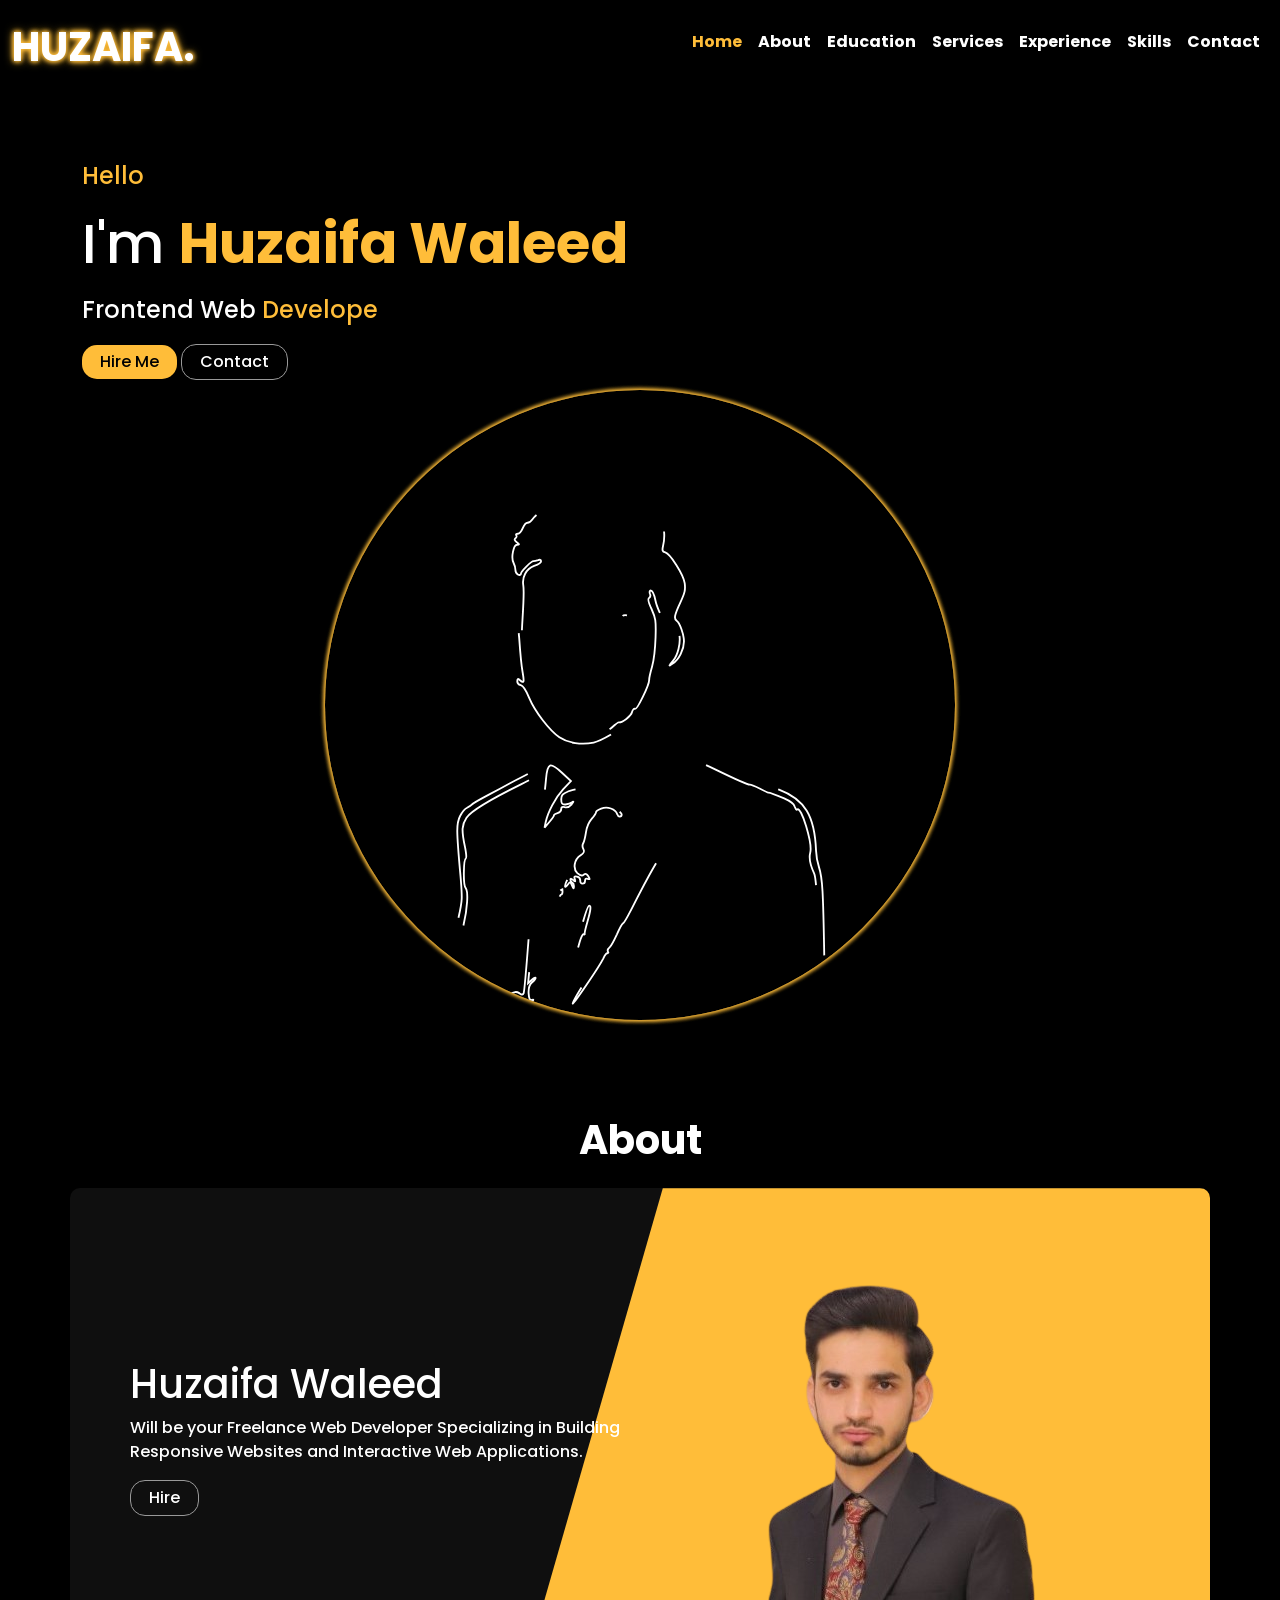
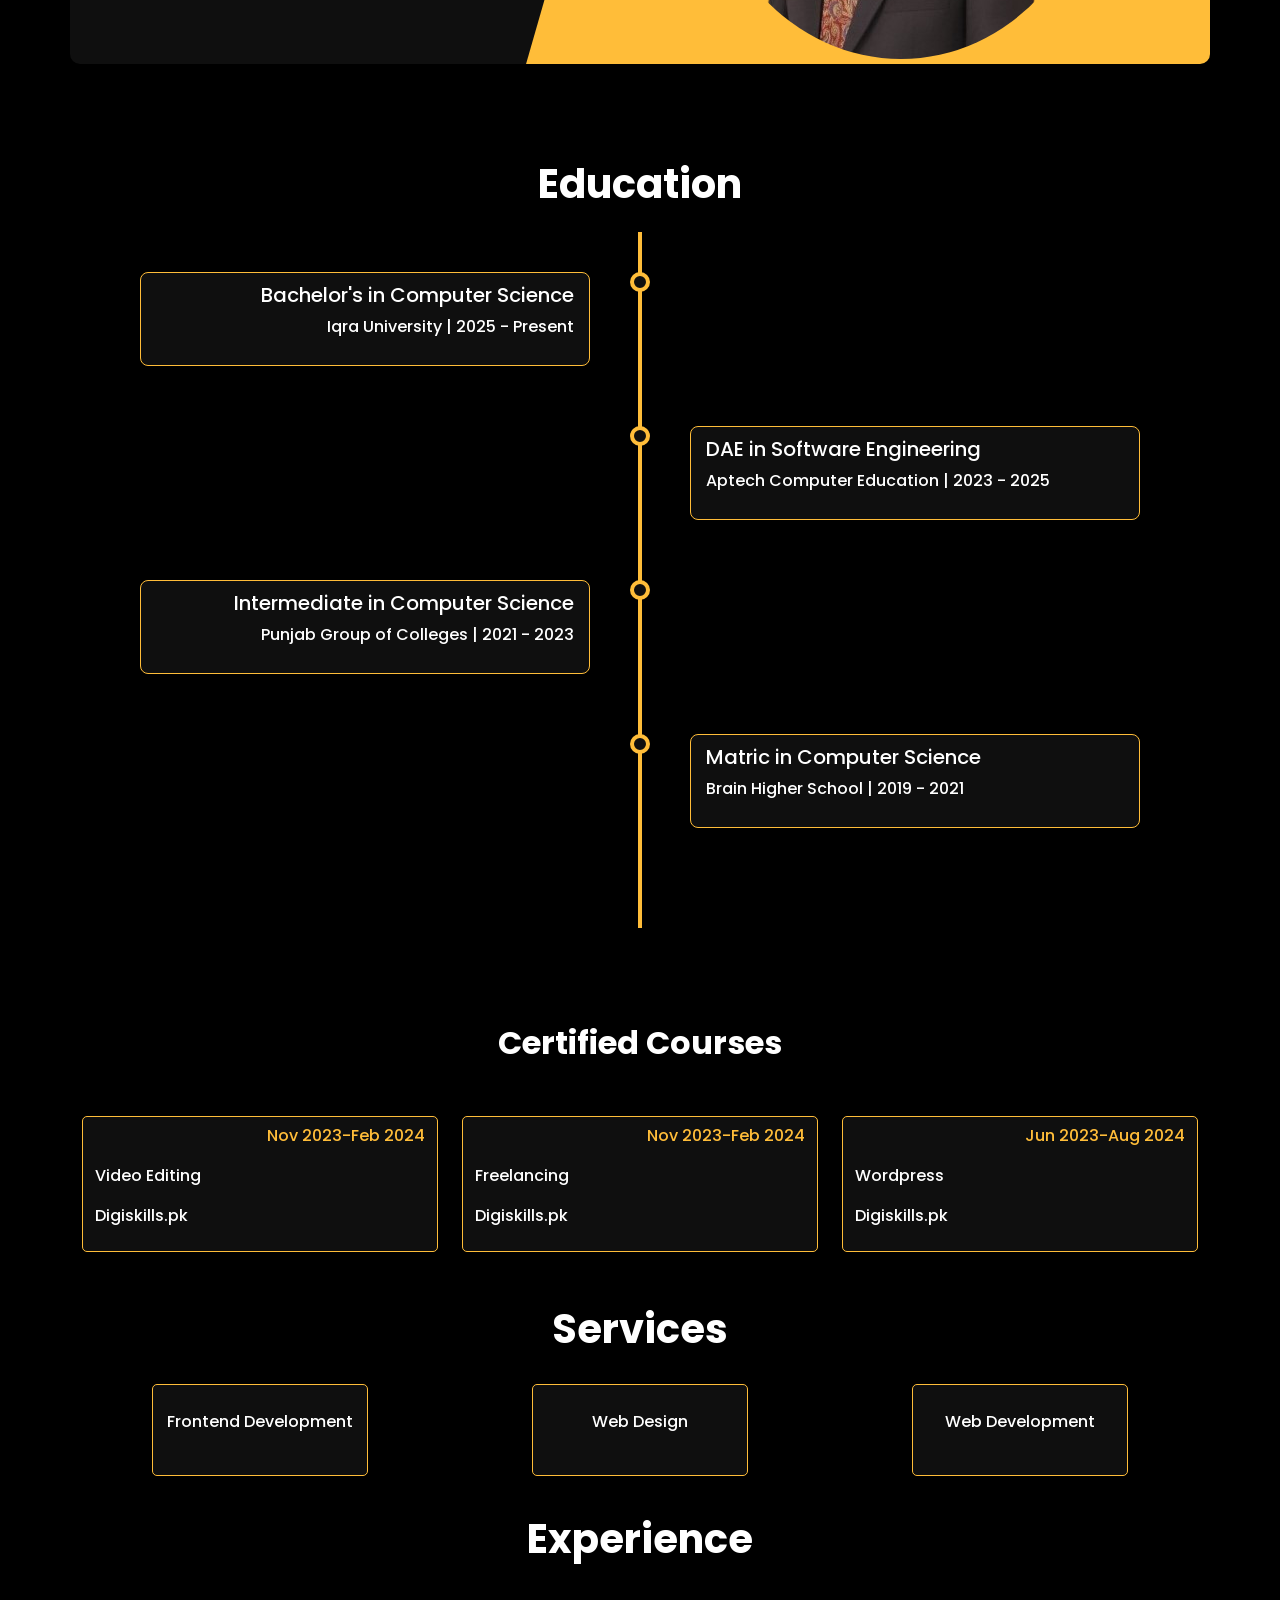
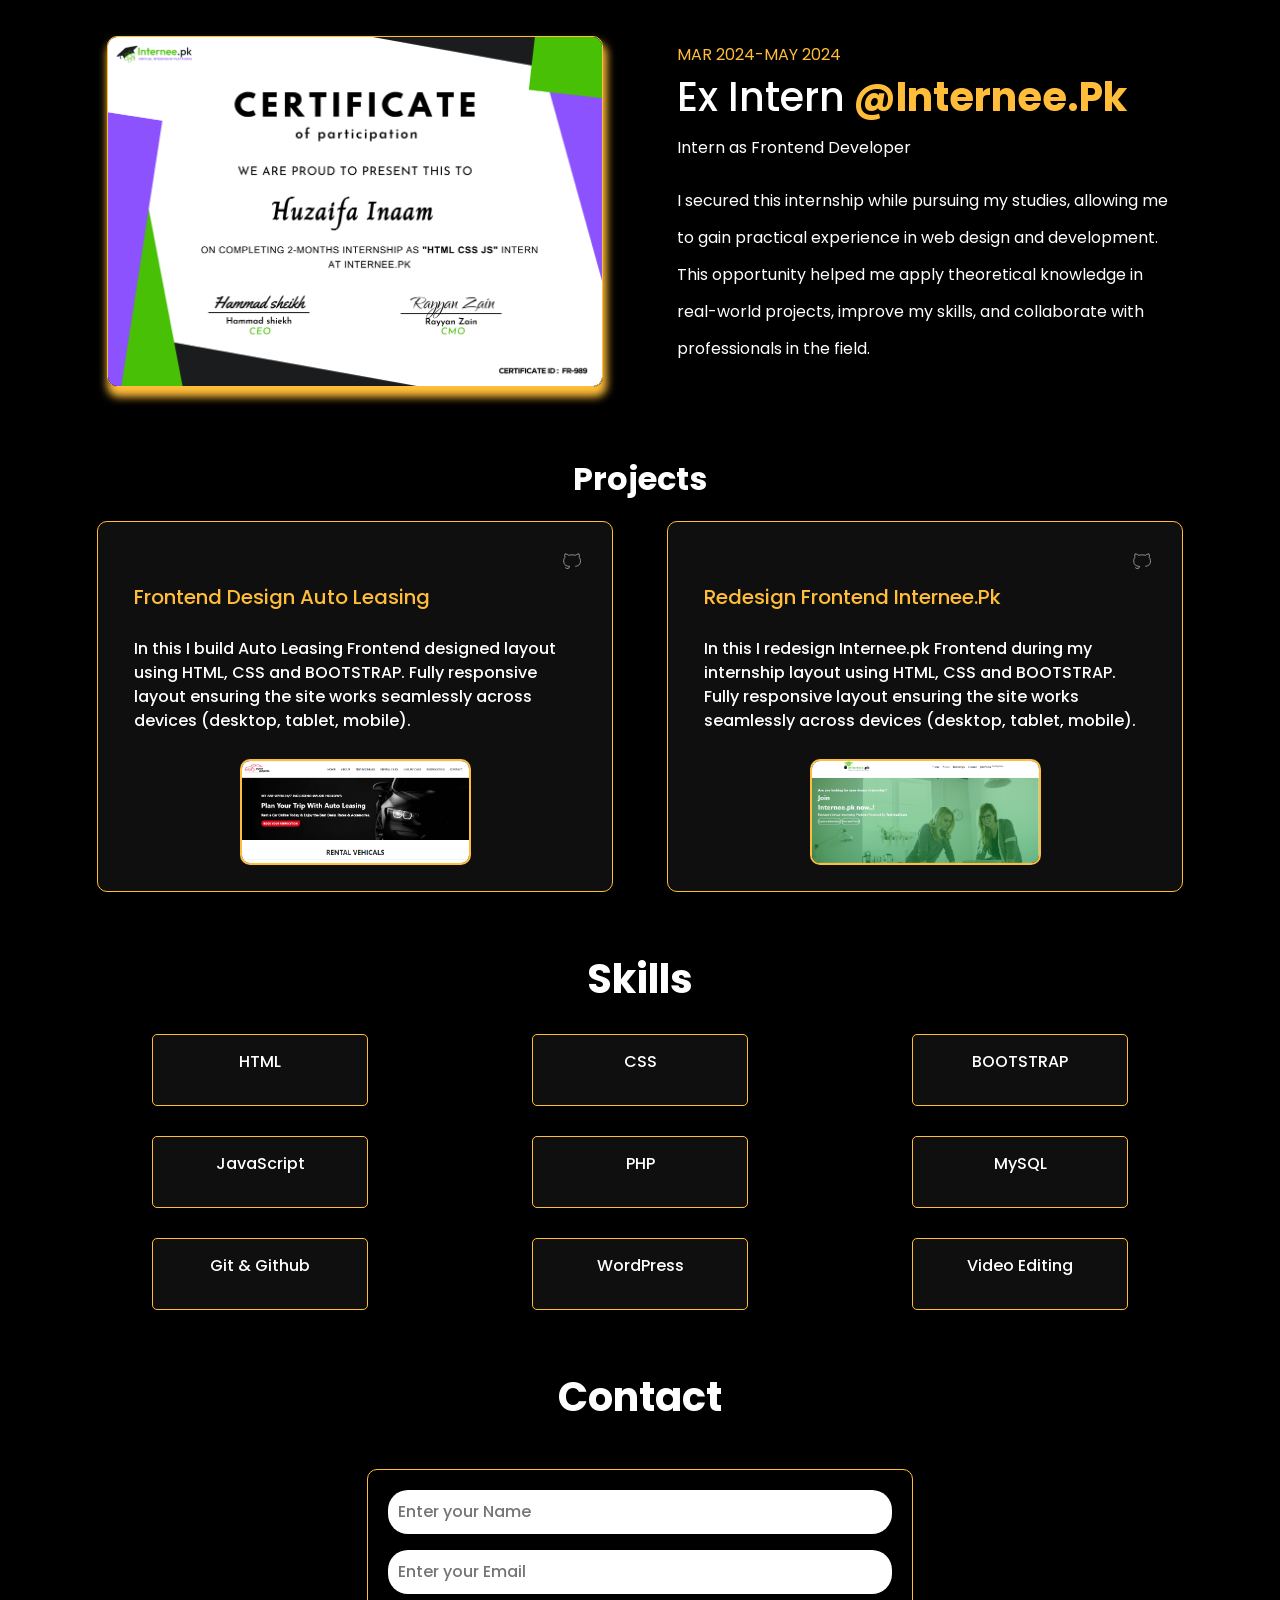
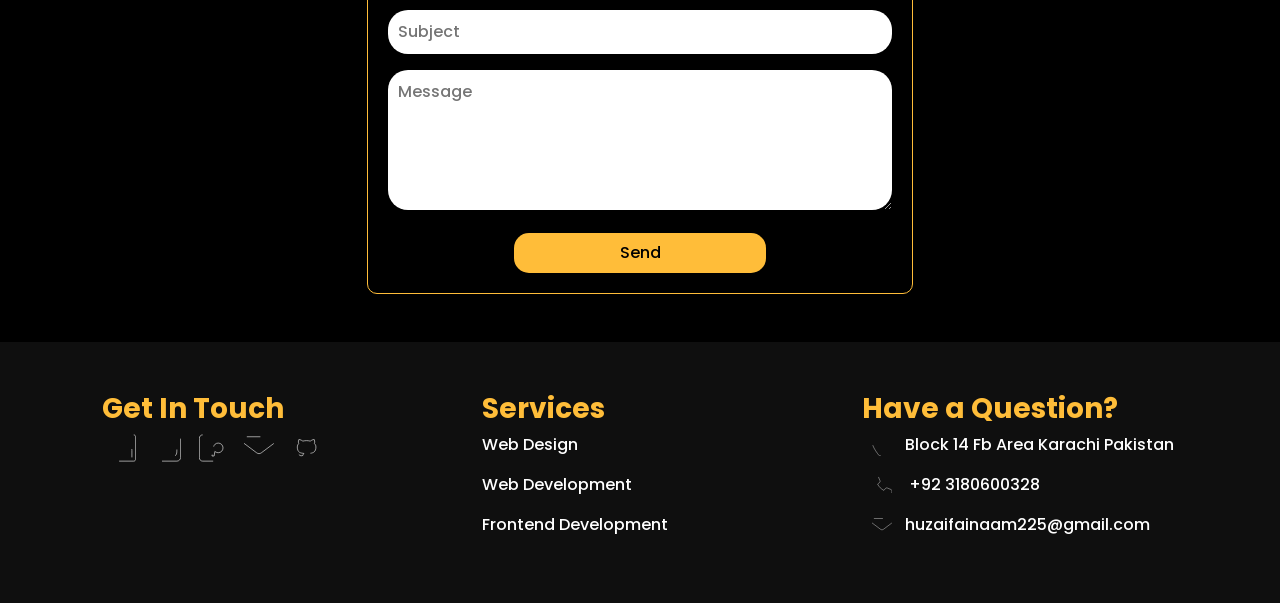
==== commit bef34a6f: ".." ====
--- a/index.html
+++ b/index.html
@@ -74,7 +74,7 @@
     <section id="home" class="mar">
         <div class="container mt-5">
             <div class="row">
-                <div class="col-lg-6 col-md-12 col-sm-12" data-aos="fade-right">
+                <div class="col-lg-6 col-md-12 col-sm-12 mb-4 mb-lg-0" data-aos="fade-right">
                     <div class="greeting pad">
                         <p class="yellow">Hello</p>
                         <h1 class="white">I'm <span class="yellow font">Huzaifa Waleed</h1></span>
@@ -154,7 +154,7 @@
         <h1>Huzaifa Waleed</h1>
         <p>Will be your Freelance Web Developer Specializing in Building Responsive Websites and Interactive Web Applications.</p>
          <a href="https://www.upwork.com/freelancers/~0117a2b17d552d7008?mp_source=share"
-                        target="_blank"><Button class="btn1">Hire</Button></a>
+                        target="_blank"><Button class="btn2">Hire</Button></a>
         
       </div>
 
@@ -172,37 +172,7 @@
 
 
 
-    <!-- <section id="about">
-        <h1 class="white font center mt-5">About</h1>
-
-        <div class="container mt-4">
-            <div class="row justify-content-center">
-                <div class="col-lg-6 col-md-8 col-sm-12" data-aos="flip-right">
-                    <div class="card card-about">
-                        <img src="./Images/huzaifa.jpeg" alt="Image" class="image-top">
-                        <div class="card-body">
-                            <ul class="about-list">
-                                <li><span class="white font">Name:</span><span class="light-gray">Huzaifa Waleed</span>
-                                </li>
-                                <li><span class="white font">Phone:</span><span class="light-gray">+92 3180600328</span>
-                                </li>
-                                <li><span class="white font">Email:</span><span
-                                        class="light-gray">huziafainaam225@gmail.com</span></li>
-                                <li><span class="white font">Address:</span><span class="light-gray">Block 14 Fb Area
-                                        Karachi Pakistan</span></li>
-                                <li><span class="white font">Zipcode:</span><span class="light-gray">75950</span></li>
-                                <li><span class="white font">Country:</span><span class="light-gray">Pakistan</span>
-                                </li>
-                                <li><span class="white font">Date of Birth:</span><span class="light-gray">Dec 07,
-                                        2004</span></li>
-                            </ul>
-                        </div>
-                    </div>
-                </div>
-            </div>
-        </div>
-    </section> -->
-
+    
     <!----Section 2 ends---->
 
 
@@ -211,40 +181,50 @@
 
 
 
-    <section id="education">
-        <h1 class="white font center mt-4">Education</h1>
-
-        <div class="container mt-5">
-            <div class="row">
-
-                <div class="col-lg-4 col-md-12 col-sm-12" data-aos="zoom-in-right">
-                    <div class="item items font white font-light">
-                        <p class="text-end yellow">2019-2021</p>
-                        <p>Matriculation</p>
-                        <p>With Computer Science</p>
-                        <p>Brain Higher Secondary School</p>
-
-
-                    </div>
-                </div>
-                <div class="col-lg-4 col-md-12 col-sm-12" data-aos="zoom-in">
-                    <div class="item items font white font-light">
-                        <p class="text-end yellow">2021-2023</p>
-                        <p>Intermediate</p>
-                        <p>With Computer Science</p>
-                        <p>Punjab Group Of Colleges</p>
-                    </div>
-                </div>
-                <div class="col-lg-4 col-md-12 col-sm-12" data-aos="zoom-in-left">
-                    <div class="item items font white font-light">
-                        <p class="text-end yellow">2023-2026</p>
-                        <p>Pursuing Diploma</p>
-                        <p>Software Engineering</p>
-                        <p>Aptech Computer Education</p>
-
-                    </div>
-                </div>
-            </div>
+    <section id="education" class="py-5">
+  <div class="container mt-5">
+     <h1 class="white font center mt-5 mb-4">Education</h1>
+
+
+    <div class="timeline">
+      <!-- Timeline Item Left -->
+      <div class="timeline-item left" data-aos="fade-right">
+        <div class="timeline-circle"></div>
+        <div class="timeline-content">
+          <h5>Bachelor's in Computer Science</h5>
+          <p>Iqra University | 2025 - Present</p>
+        </div>
+      </div>
+
+      <!-- Timeline Item Right -->
+      <div class="timeline-item right" data-aos="fade-left">
+        <div class="timeline-circle"></div>
+        <div class="timeline-content">
+          <h5>DAE in Software Engineering</h5>
+          <p>Aptech Computer Education | 2023 - 2025</p>
+        </div>
+      </div>
+<!-- Timeline Item Left -->
+      <div class="timeline-item left" data-aos="fade-right">
+        <div class="timeline-circle"></div>
+        <div class="timeline-content">
+          <h5>Intermediate in Computer Science</h5>
+          <p>Punjab Group of Colleges | 2021 - 2023</p>
+        </div>
+      </div>
+<!-- Timeline Item Right -->
+      <div class="timeline-item right" data-aos="fade-left">
+        <div class="timeline-circle"></div>
+        <div class="timeline-content">
+          <h5>Matric in Computer Science</h5>
+          <p>Brain Higher School | 2019 - 2021</p>
+        </div>
+      </div>
+    </div>
+  </div>
+</section>
+<section>
+    <div class="container">
             <h2 class="white font center mt-5">Certified Courses</h2>
 
             <div class="row item mt-5">
@@ -273,7 +253,9 @@
 
             </div>
         </div>
-    </section>
+       
+        </section>
+    
     <!----Section 3 ends---->
 
     <!----Section 4 starts---->
@@ -300,6 +282,7 @@
                 </div>
             </div>
         </div>
+        
     </section>
     <!----Section 4 ends---->
 
--- a/style.css
+++ b/style.css
@@ -146,6 +146,7 @@
     .greeting p {
         font-size: 1.3em;
     }
+   
 }
 
 
@@ -222,7 +223,6 @@
     object-fit: cover;
     display: block;
 }
-
 
 /*Section 1*/
 
@@ -283,6 +283,101 @@
 
 /*Section 3*/
 
+ .timeline {
+  position: relative;
+  padding: 40px 0;
+  max-width: 1000px;
+  margin: auto;
+}
+
+.timeline::before {
+  content: '';
+  position: absolute;
+  top: 0;
+  left: 50%;
+  transform: translateX(-50%);
+  width: 4px;
+  height: 100%;
+  background-color: #ffbd39;
+  z-index: 0;
+}
+
+.timeline-item {
+  position: relative;
+  width: 100%;
+  display: flex;
+  justify-content: flex-start;
+  margin-bottom: 60px;
+}
+
+.timeline-item.right {
+  justify-content: flex-end;
+}
+
+.timeline-circle {
+  position: absolute;
+  left: 50%;
+  transform: translateX(-50%);
+  top: 0;
+  width: 20px;
+  height: 20px;
+  background-color:#0f0f0f;
+  border: 4px solid #ffbd39;
+  border-radius: 50%;
+  z-index: 2;
+}
+
+.timeline-content {
+  background: #0f0f0f;
+  color: white;
+  border: 1px solid #ffbd39;
+  padding: 10px 15px;
+  border-radius: 8px;
+  width: 45%;
+  position: relative;
+  z-index: 1;
+}
+
+.timeline-item.left .timeline-content {
+  text-align: right;
+}
+
+.timeline-item.right .timeline-content {
+  text-align: left;
+}
+
+/* Responsive: stack vertically on small screens */
+@media (max-width: 768px) {
+  .timeline::before {
+    left: 8px;
+    transform: none;
+  }
+
+  .timeline-circle {
+    left: 0px;
+    transform: none;
+  }
+
+  .timeline-item,
+  .timeline-item.right,
+  .timeline-item.left {
+    justify-content: flex-start;
+  }
+
+  .timeline-content {
+    width: calc(100% - 40px);
+    margin-left: 40px;
+    text-align: left;
+  }
+  .timeline-item.left .timeline-content {
+  text-align: left;
+}
+}
+
+
+
+
+
 .item {
     margin: 5px 0px;
 }
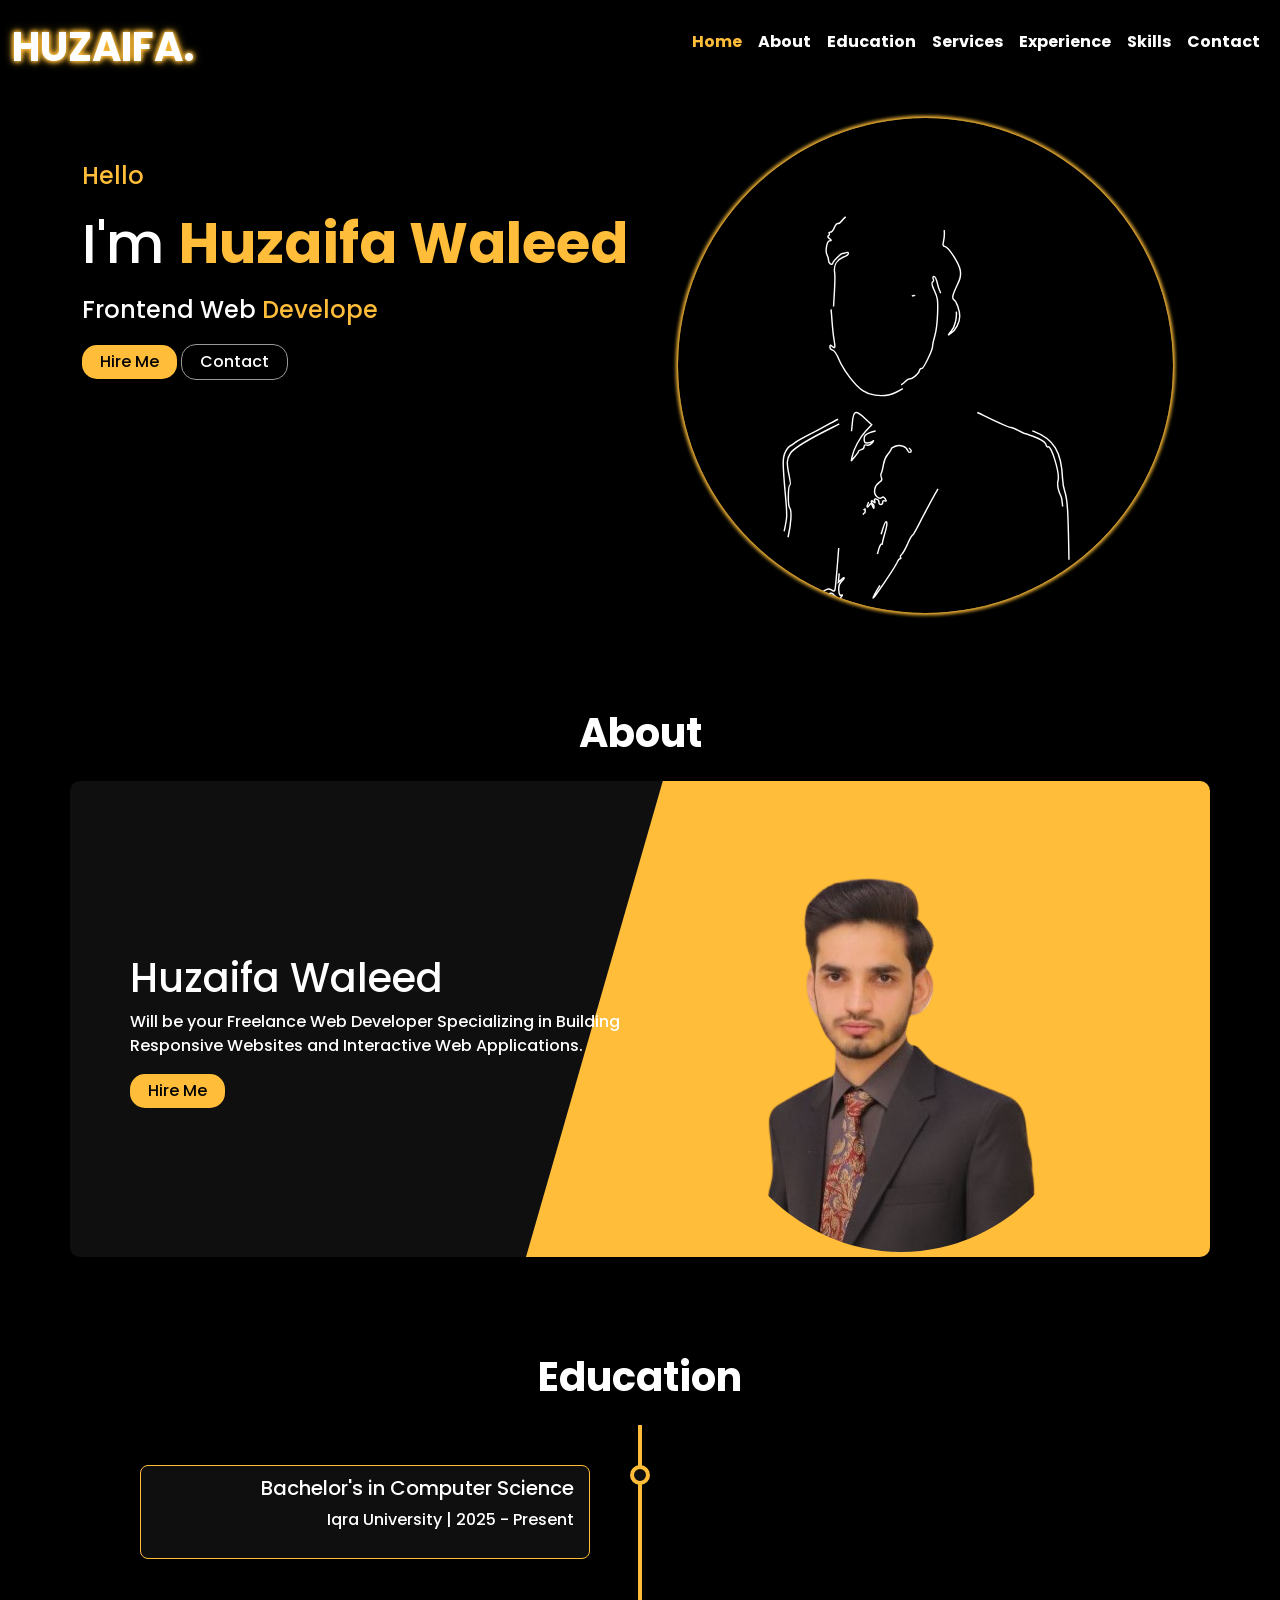
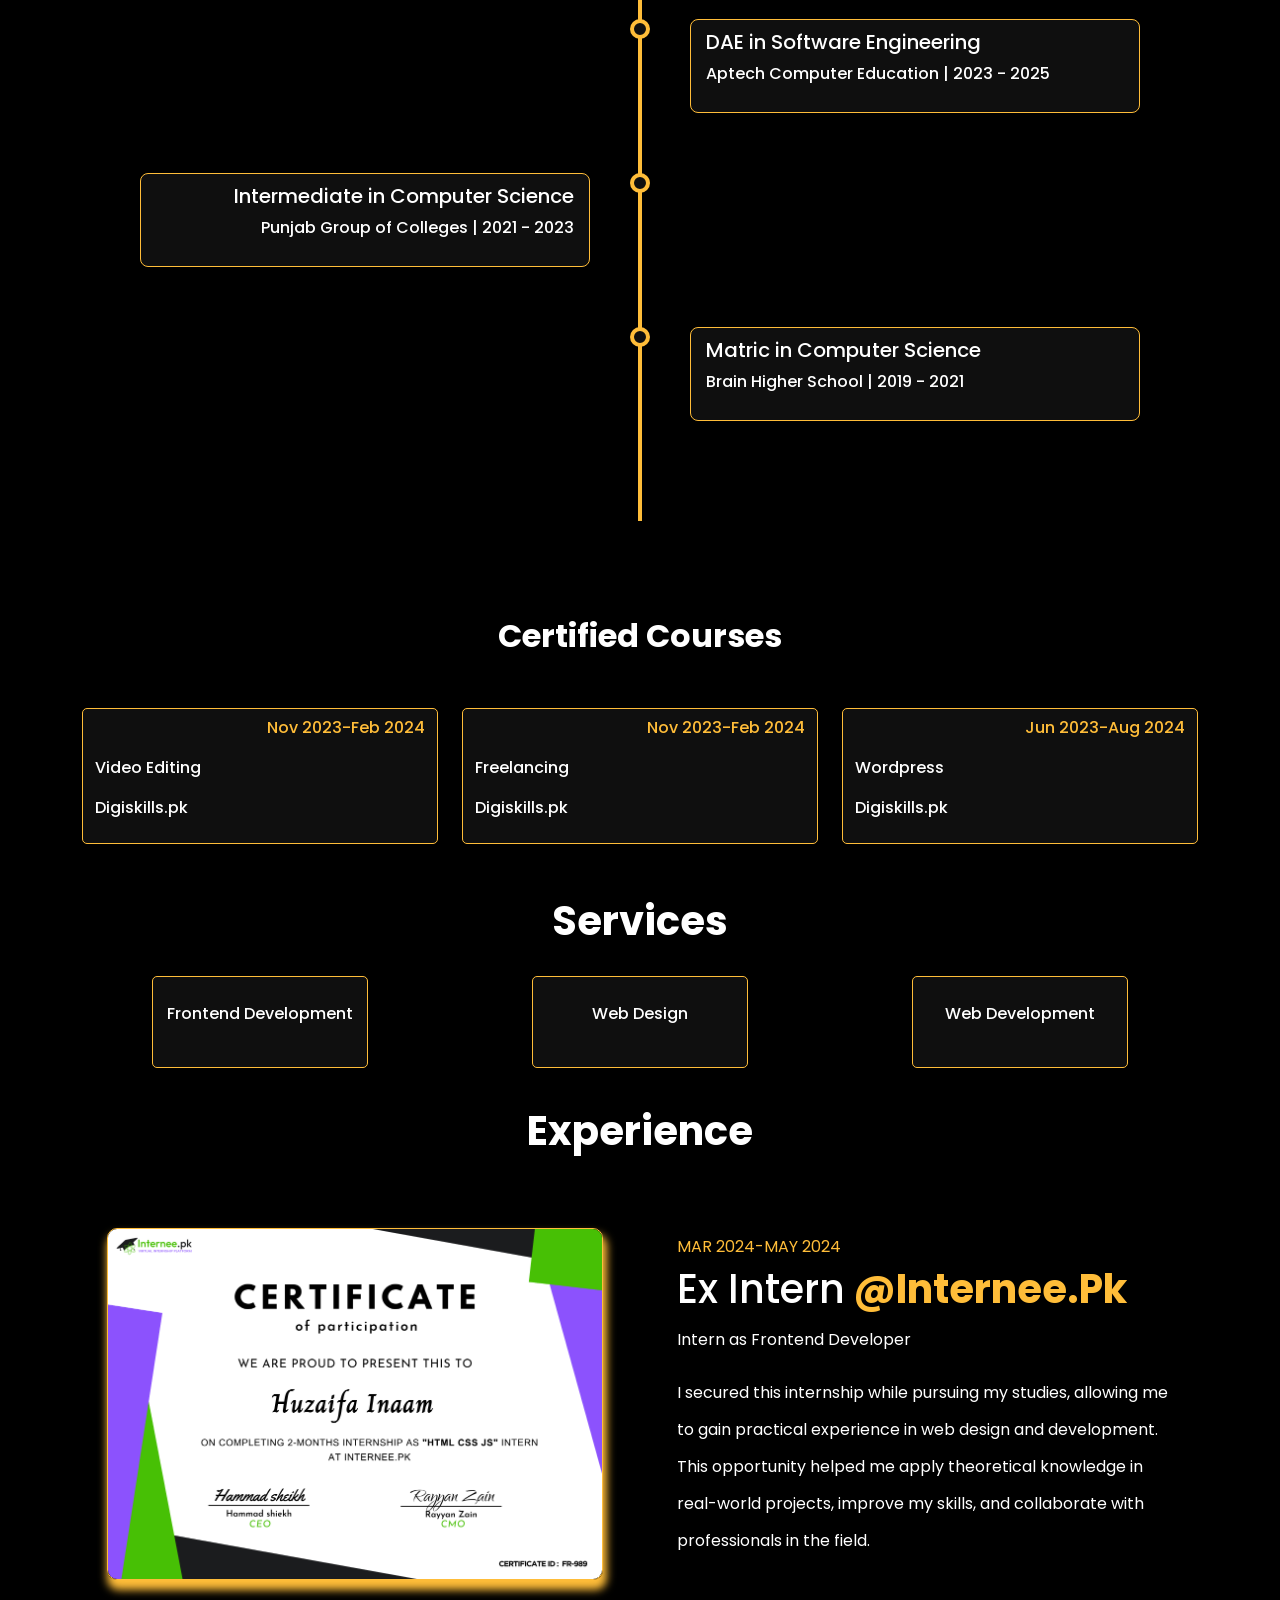
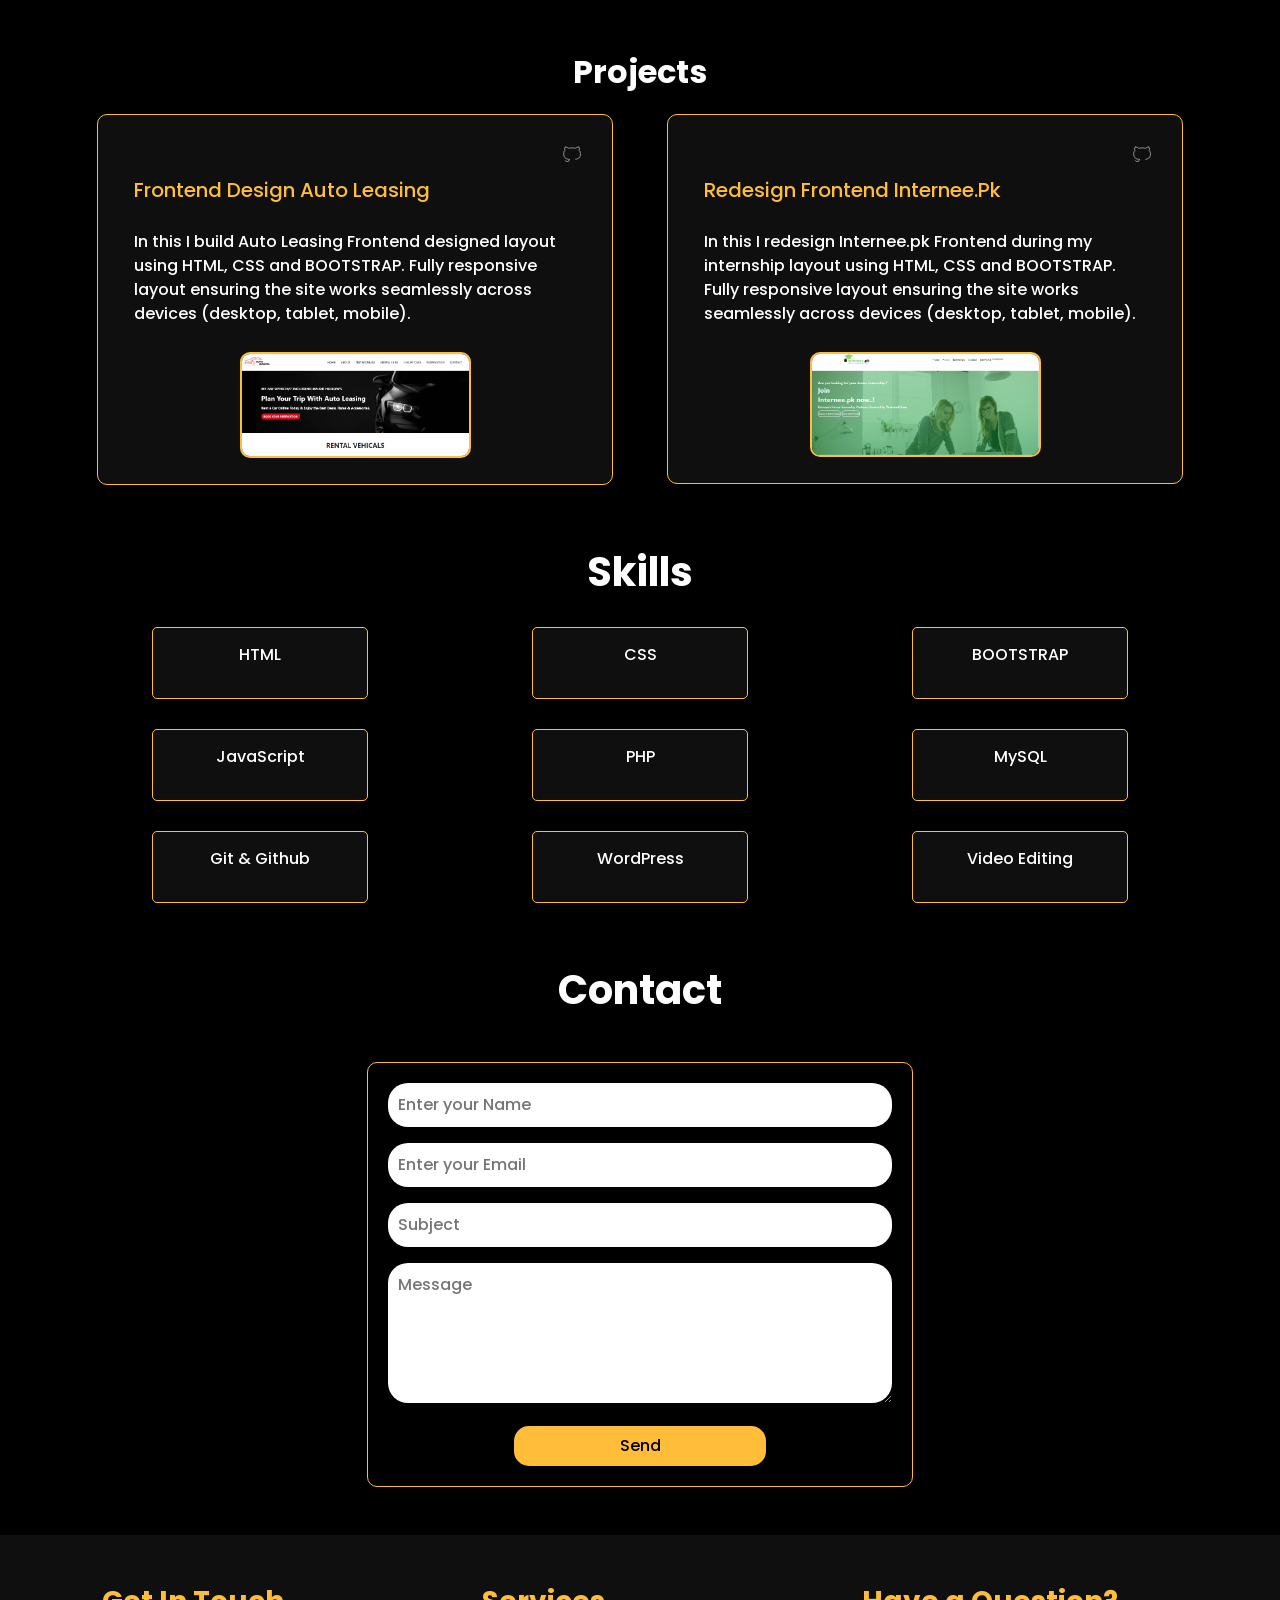
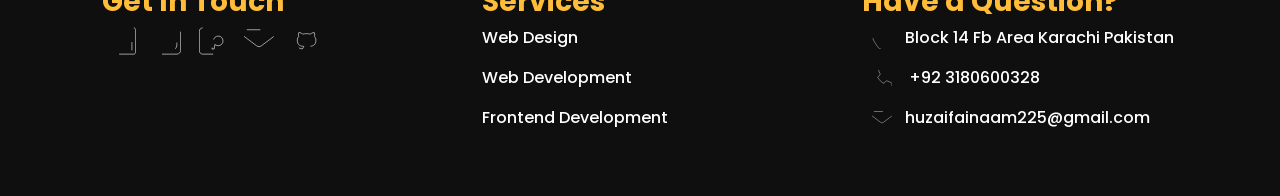
==== commit 225cfa92: ".." ====
--- a/index.html
+++ b/index.html
@@ -154,7 +154,7 @@
         <h1>Huzaifa Waleed</h1>
         <p>Will be your Freelance Web Developer Specializing in Building Responsive Websites and Interactive Web Applications.</p>
          <a href="https://www.upwork.com/freelancers/~0117a2b17d552d7008?mp_source=share"
-                        target="_blank"><Button class="btn2">Hire</Button></a>
+                        target="_blank"><Button class="btn-about">Hire Me</Button></a>
         
       </div>
 
--- a/style.css
+++ b/style.css
@@ -207,7 +207,7 @@
 }
 .circle-wrapper {
     cursor: pointer;
-    width: 70vh  !important;            
+    width: 55vh  !important;            
     aspect-ratio: 1 / 1 !important;      
     overflow: hidden;
     border-radius: 50%;       
@@ -273,8 +273,28 @@
   max-width: 100%;
   height: auto;
 }
-
-
+.btn-about {
+    background-color: #ffbd39;
+    color: black;
+    border: none;
+    padding: 5px 18px;
+    border-radius: 15px;
+}
+
+.btn-about:hover {
+    box-shadow: 0 0 5px rgba(255, 189, 57, 1),
+        0 0 5px rgba(255, 189, 57, 1),
+        0 0 10px rgba(255, 189, 57, 1);
+    background-color: white;
+    color: #ffbd39;
+}
+@media (max-width: 768px) {
+  .btn-about {
+    background-color: black;
+    color: #ffbd39;
+    
+}
+  }
 
 /*Section 2*/
 
@@ -372,6 +392,9 @@
   .timeline-item.left .timeline-content {
   text-align: left;
 }
+.timeline-item {
+ height: 140px;
+}
 }
 
 
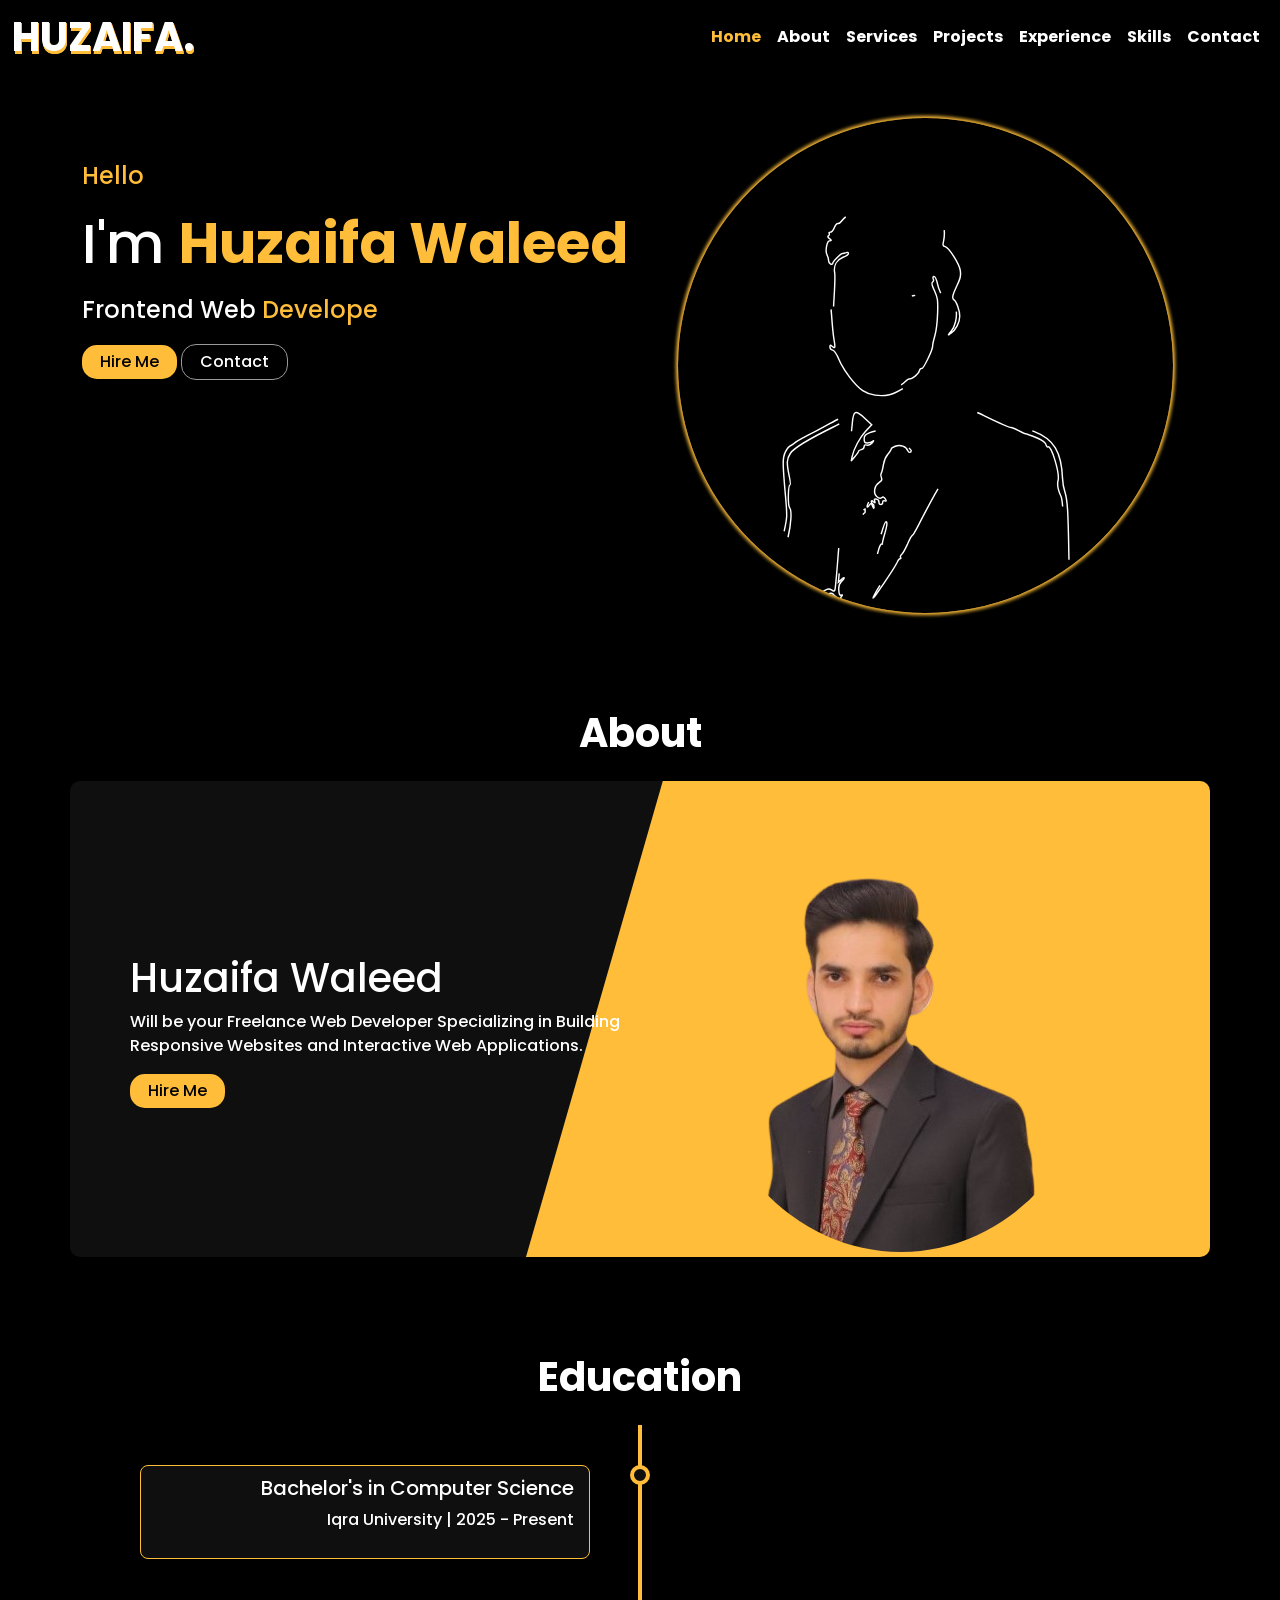
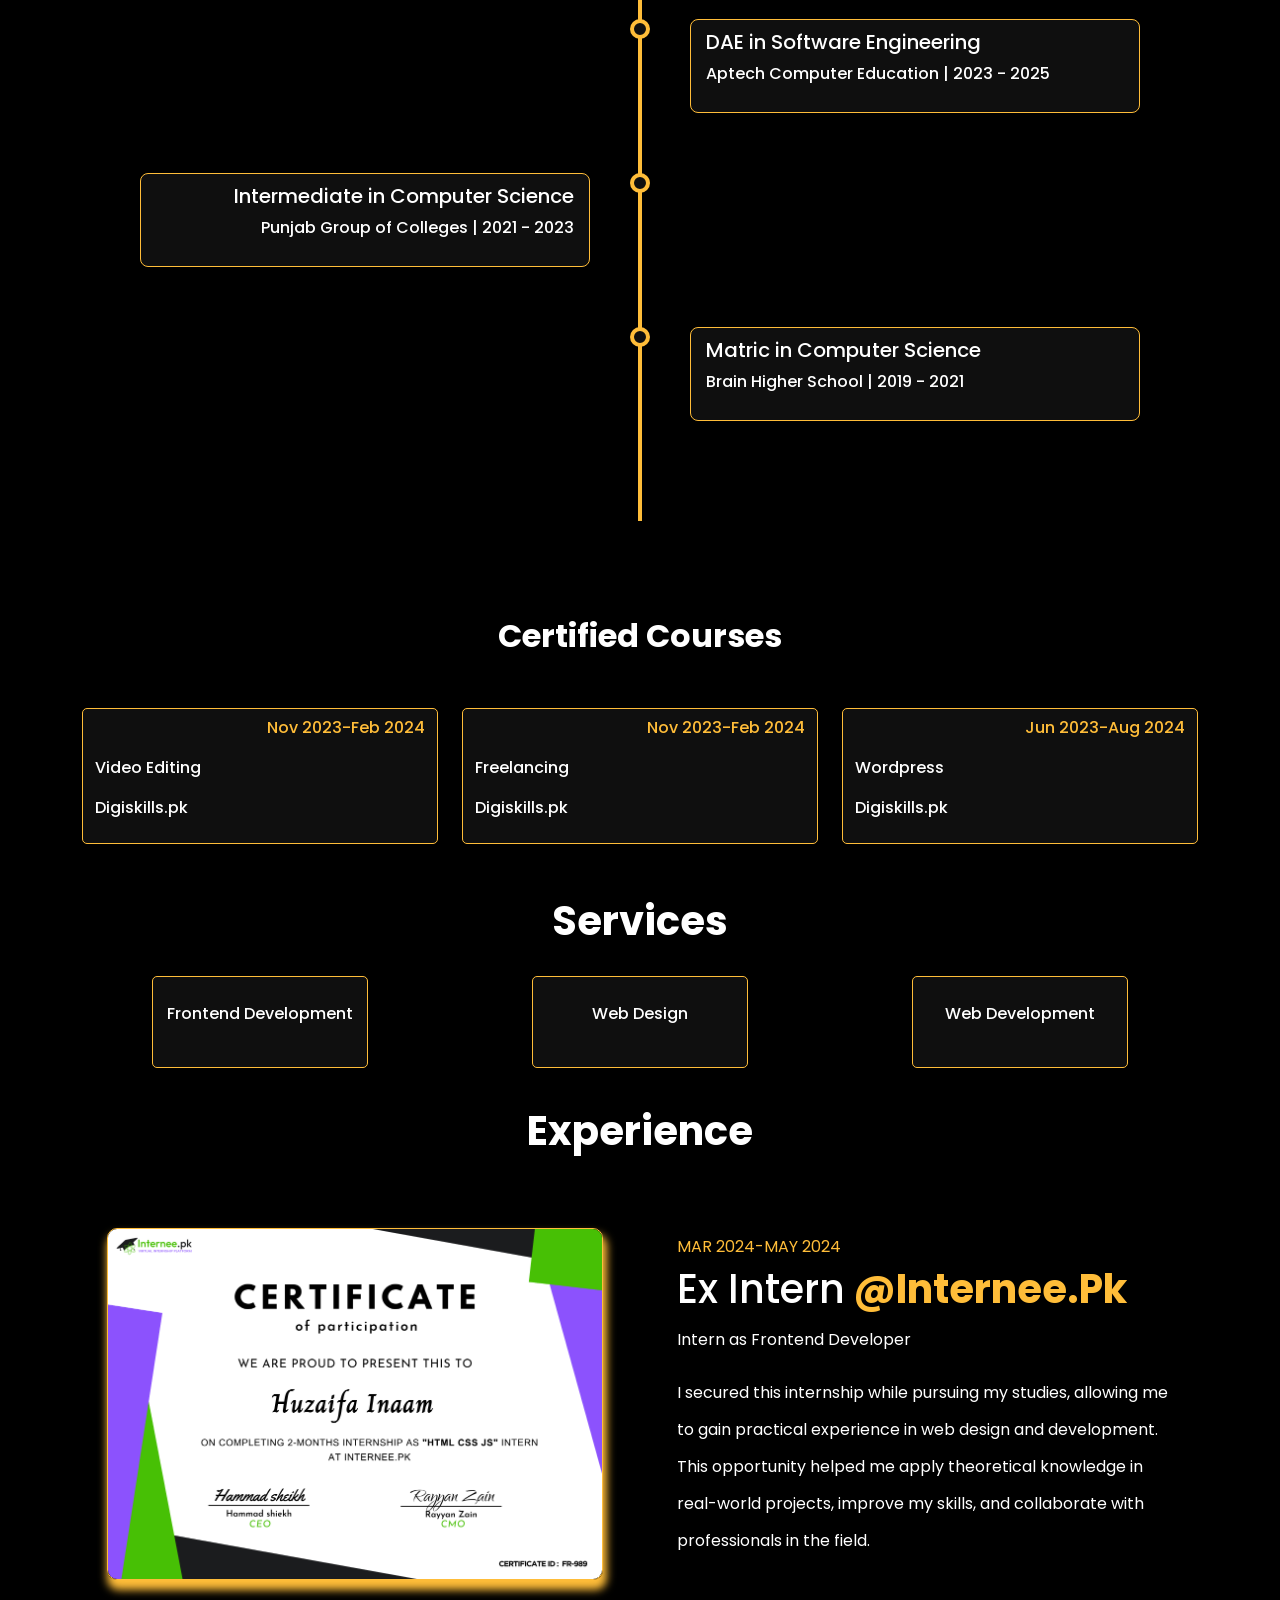
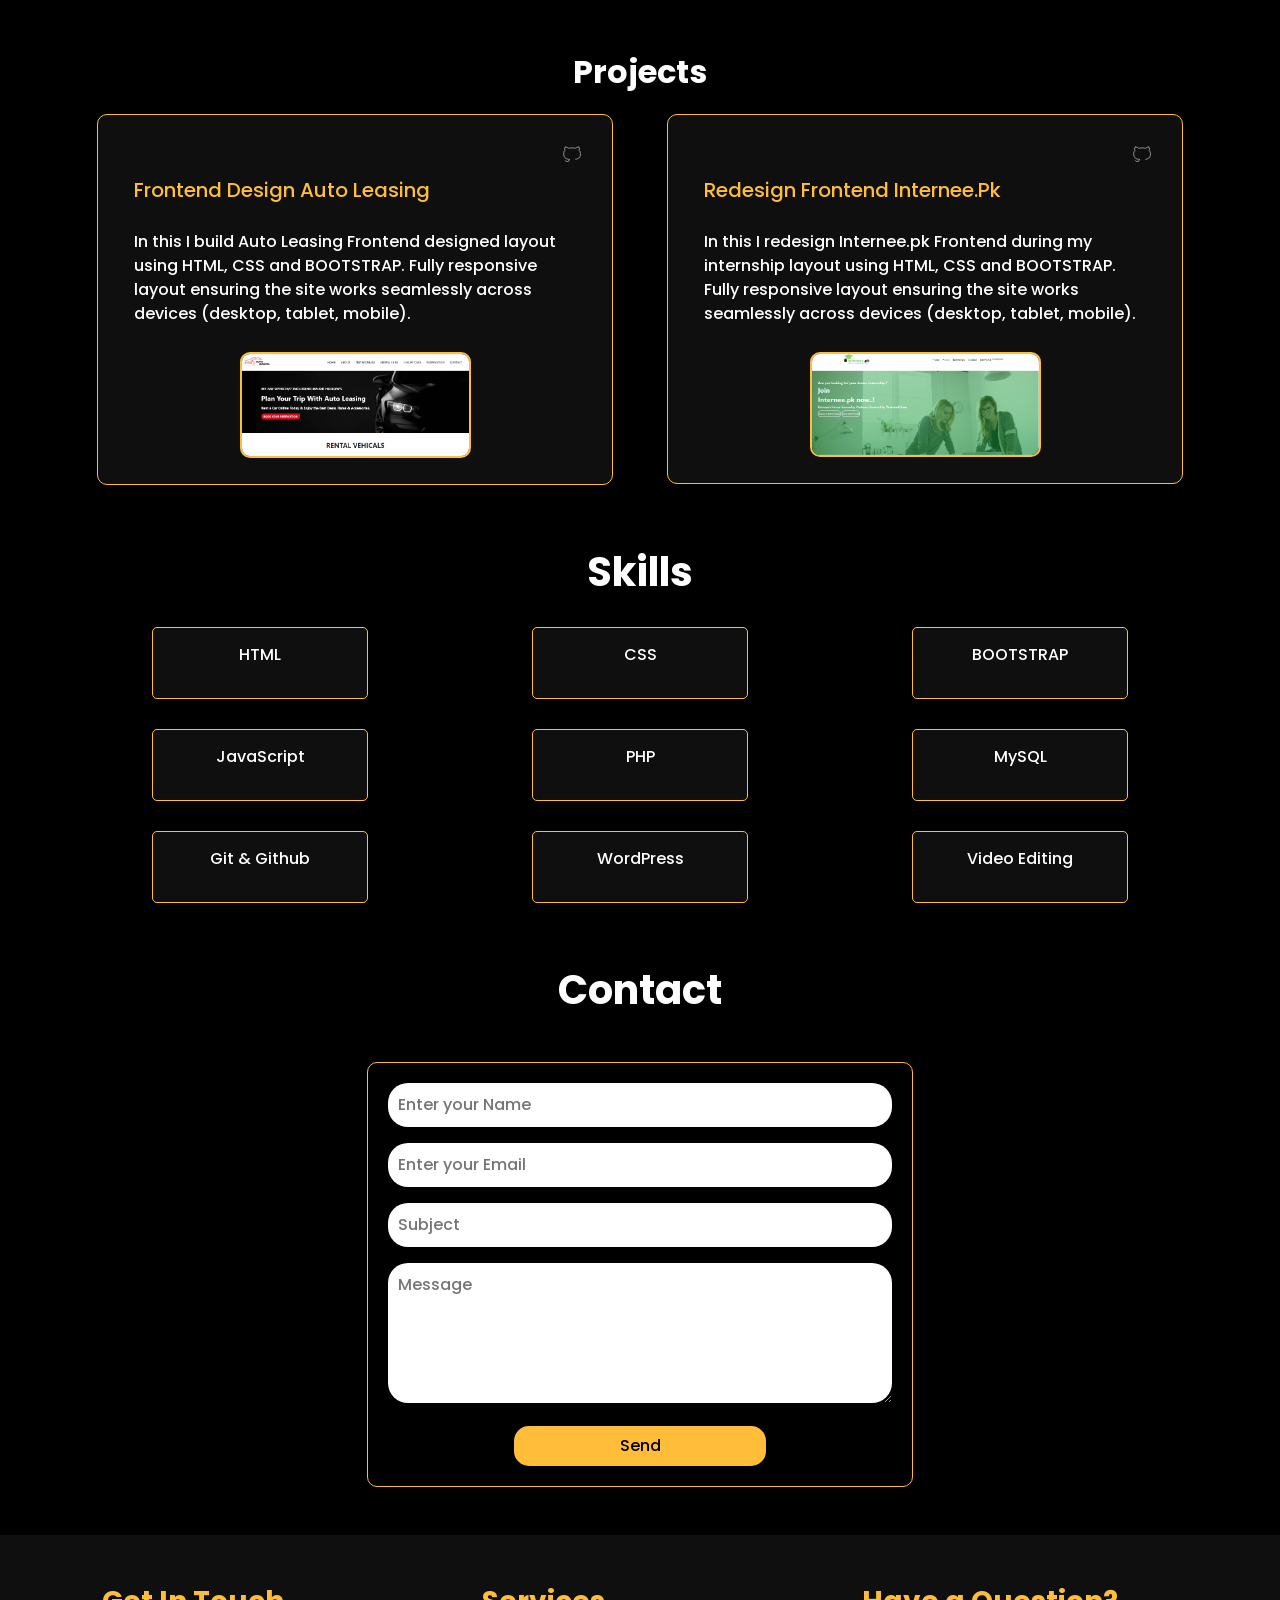
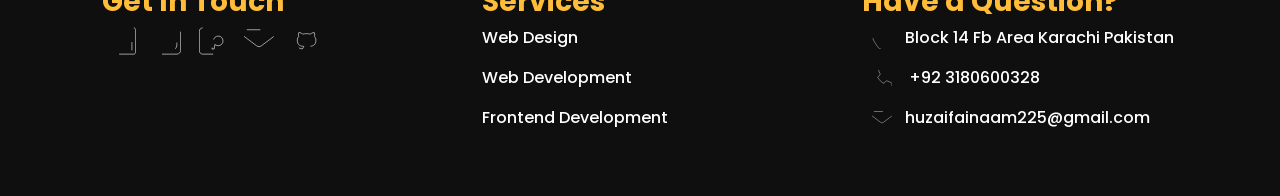
==== commit 31ffbdc7: "portfolio changes" ====
--- a/index.html
+++ b/index.html
@@ -48,10 +48,10 @@
             <a class="nav-link" href="#about">About</a>
           </li>
           <li class="nav-item">
-            <a class="nav-link" href="#education">Education</a>
+            <a class="nav-link" href="#services">Services</a>
           </li>
           <li class="nav-item">
-            <a class="nav-link" href="#services">Services</a>
+            <a class="nav-link" href="#projects">Projects</a>
           </li>
           <li class="nav-item">
             <a class="nav-link" href="#experience">Experience</a>
@@ -141,7 +141,7 @@
     <!----Section 2 starts---->
 
 
-<section class="position-relative overflow-hidden">
+<section class="position-relative overflow-hidden" id="about">
   <h1 class="white font center mt-5 pt-5">About</h1>
 
   <div class="container bg-about position-relative mt-4">
@@ -317,7 +317,7 @@
                     </div>
                 </div>
 
-                <h2 class="white font center mt-5">Projects</h2>
+                <h2 id="projects"  class="white font center mt-5">Projects</h2>
 
                 <div class="col-lg-6 col-md-12 col-sm-12" data-aos="fade-up-right">
                     <div class="card proj box">
@@ -396,6 +396,21 @@
     <!----Section 6 Starts---->
     <section id="skills">
         <h1 class="white font center mt-5">Skills</h1>
+
+<!-- <div class="scroll-list">
+  <div class="list" id="scrollList">
+    <div class="skill">HTML</div>
+    <div class="skill">CSS</div>
+    <div class="skill">JS</div>
+    <div class="skill">BOOTSTRAP</div>
+    <div class="skill">PHP</div>
+    <div class="skill">MYSQL</div>
+    <div class="skill">GIT & GITHUB</div>
+    <div class="skill">WORDPRESS</div>
+  </div>
+</div> -->
+
+
         <div class="container mt-3">
             <div class="row">
 
--- a/style.css
+++ b/style.css
@@ -101,12 +101,16 @@
 }
 
 .name {
+
     color: white;
     font-weight: bold;
-    margin: 10px 0px;
-    text-shadow: 0 0 5px rgba(255, 189, 57, 1),
-        0 0 5px rgba(255, 189, 57, 1),
-        0 0 10px rgba(255, 189, 57, 1);
+    /* margin: 10px 0px; */
+
+    text-shadow: 
+    1px 1px #ffbd39 ,
+    1px 2px #ffbd39 ,
+    1px 3px #ffbd39 ,
+    1px 3px #ffbd39 ;
 }
 
 header {
@@ -525,6 +529,63 @@
 
 /*Section 6*/
 
+
+ /* .skills{
+      margin: 0;
+      height: 50vh;
+      display: flex;
+      justify-content: center;
+      align-items: center;
+     
+    }
+
+    .scroll-list {
+      width: 500px;
+      position: relative;
+      overflow: hidden;
+    }
+
+    .list {
+      display: flex;
+      gap: 1rem;
+      width: fit-content;
+      animation: loop 10s linear infinite;
+    }
+
+    .skill {
+      display: flex;
+      align-items: center;
+      justify-content: center;
+      width: 150px;
+      height: 50px;
+      background-color: #ffbd39;
+      padding: 0.7rem 1rem;
+      border-radius: 0.4rem;
+      /* box-shadow:
+        0 0.1rem 0.2rem #ffbd39,
+        0 0.1rem 0.5rem #ffbd39,
+        0 0.1rem 1.5rem #ffbd39; */
+      /* color: black;
+      white-space: nowrap;
+    }
+
+    .fade {
+      position: absolute;
+      background: linear-gradient(90deg, #1a1a1a, transparent 30%, transparent 70%, #1a1a1a);
+      inset: 0;
+      pointer-events: none;
+      z-index: 1;
+    }
+
+    @keyframes loop {
+      0% {
+        transform: translateX(0);
+      }
+      100% {
+        transform: translateX(-50%);
+      }
+    } */ 
+
 .skill {
     margin: 15px 70px;
 }
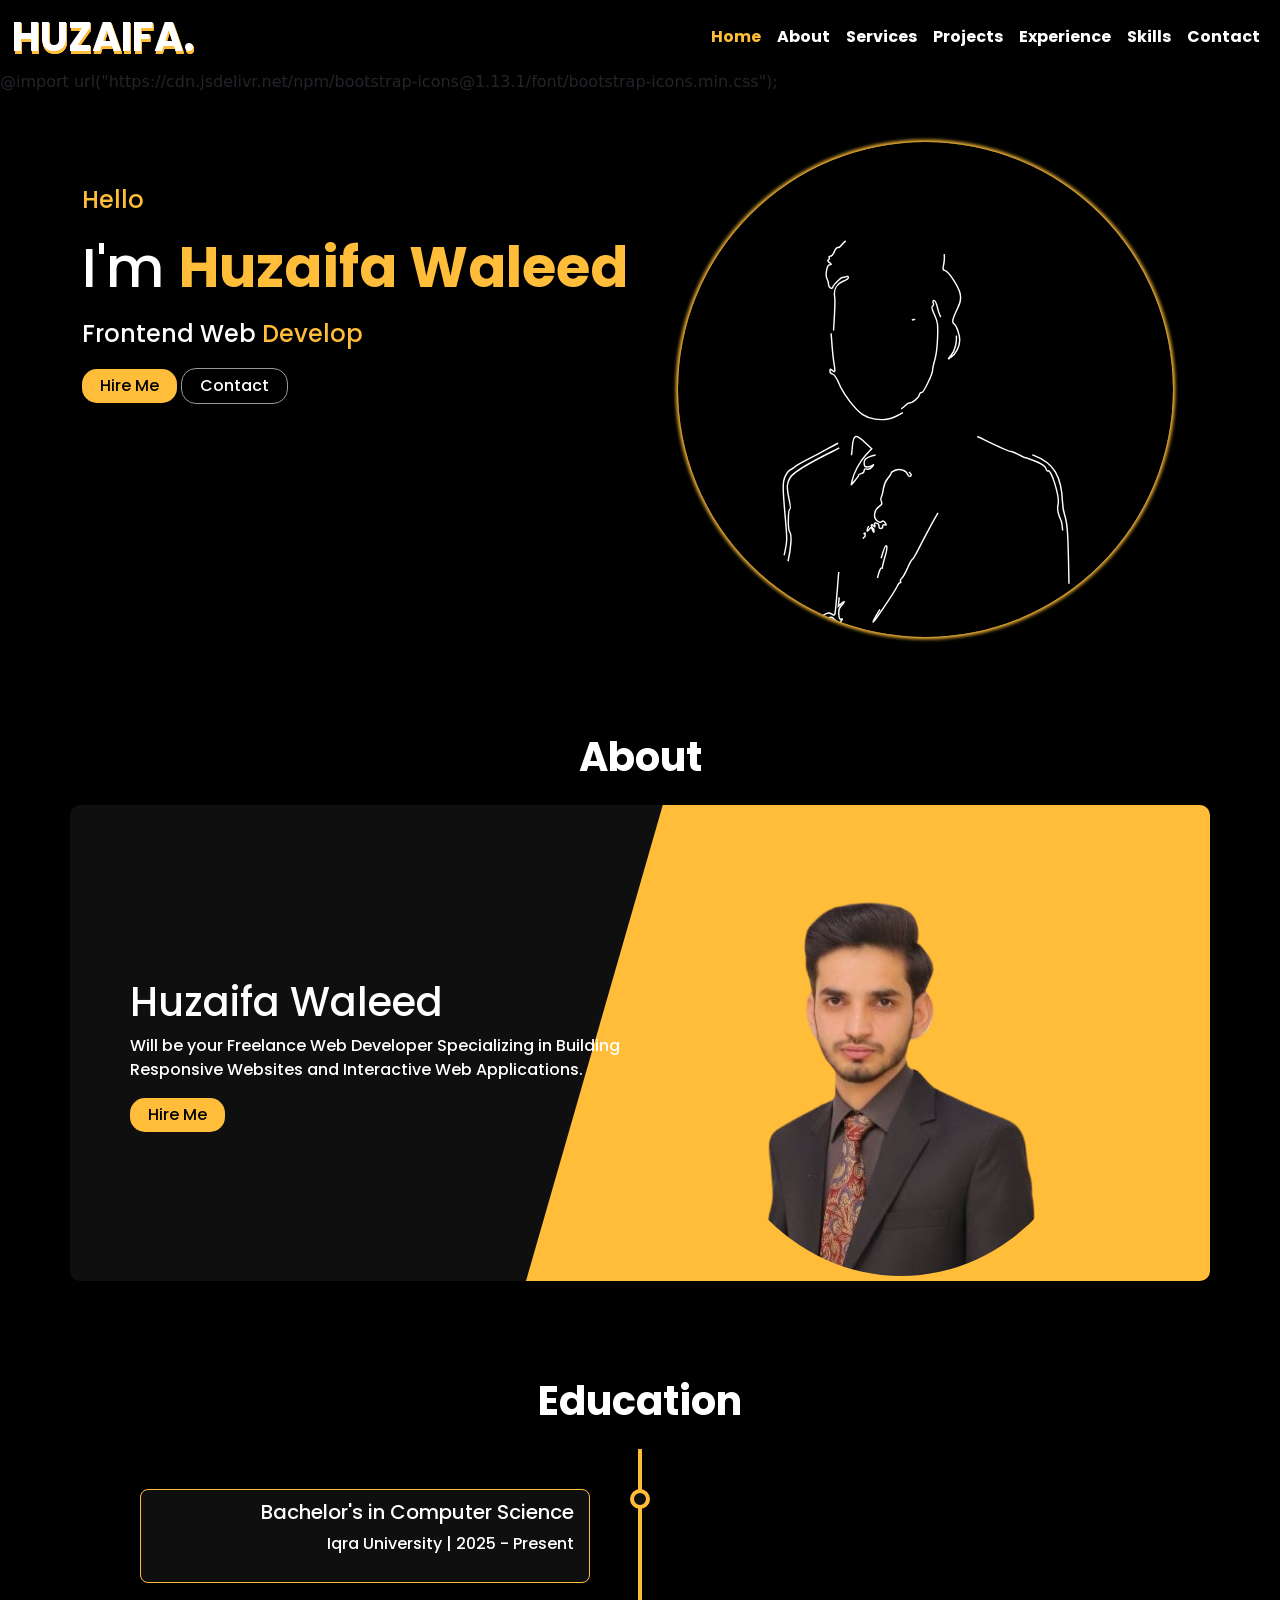
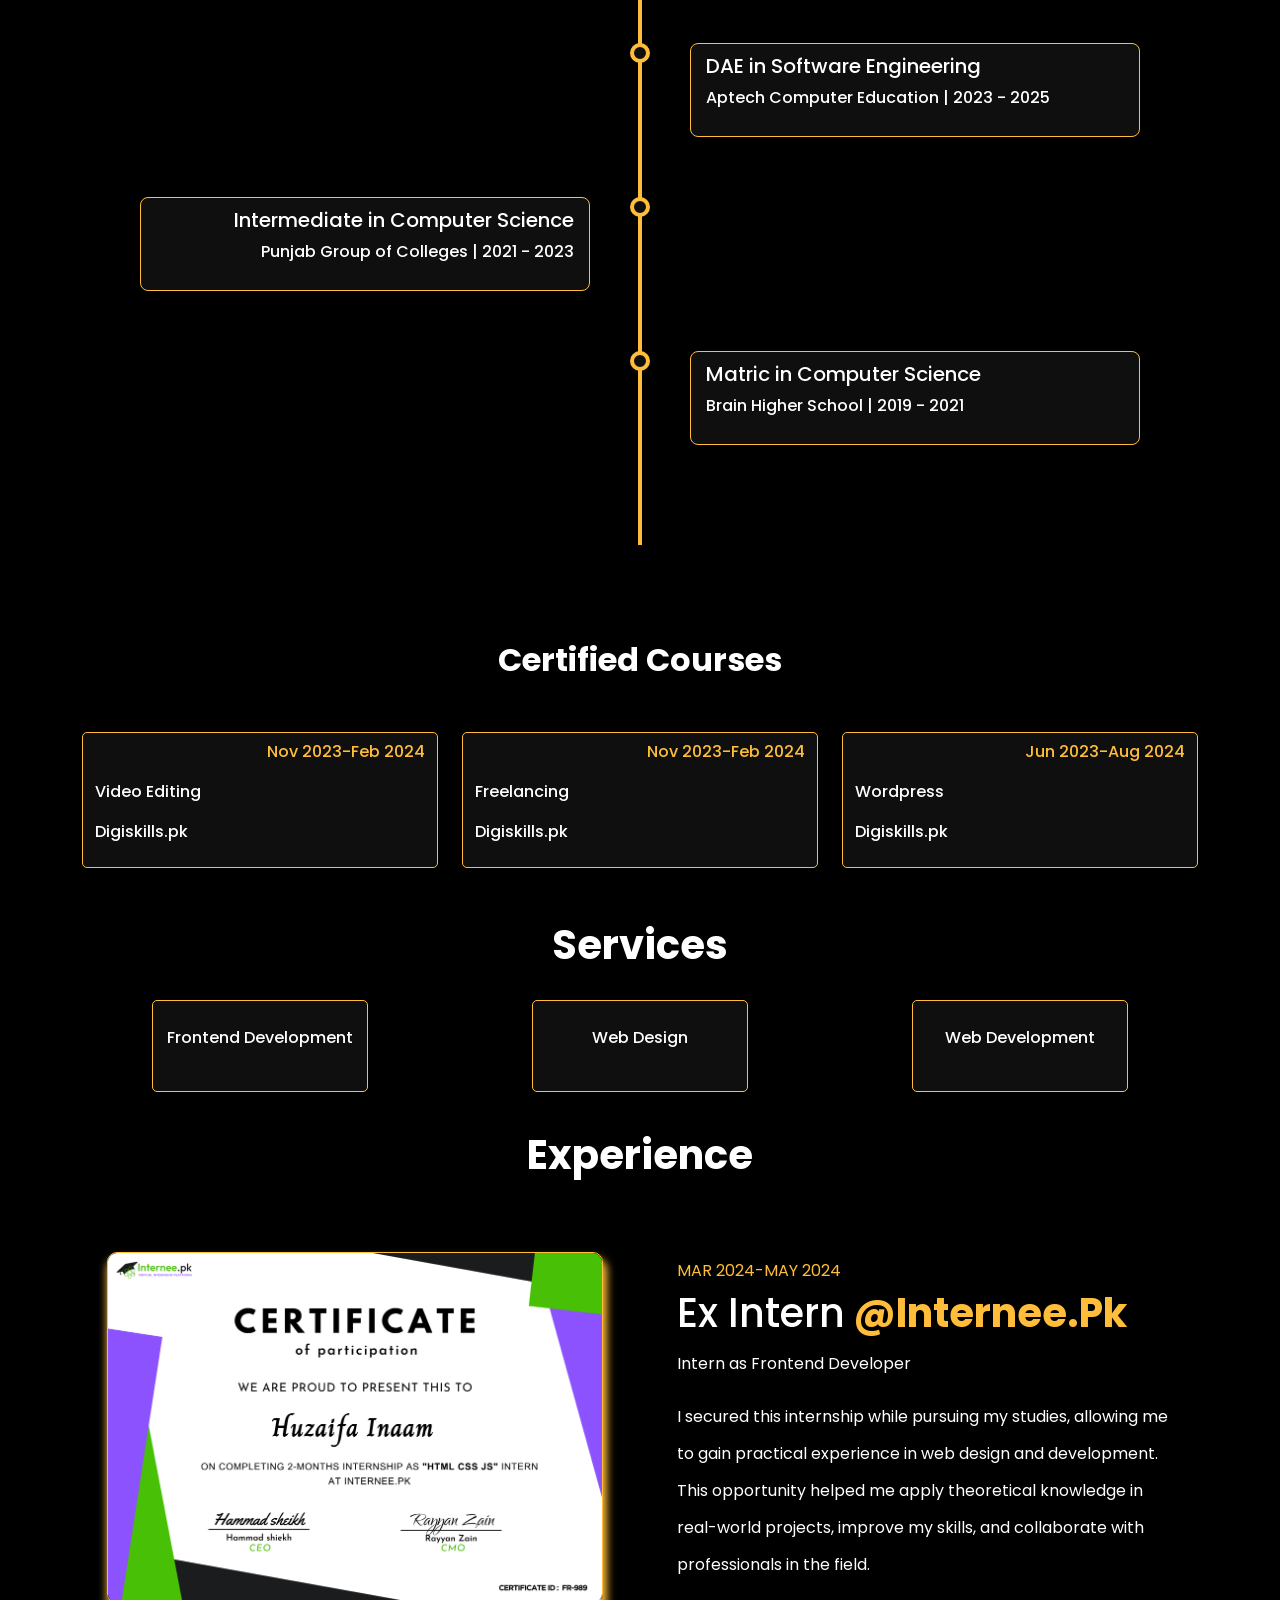
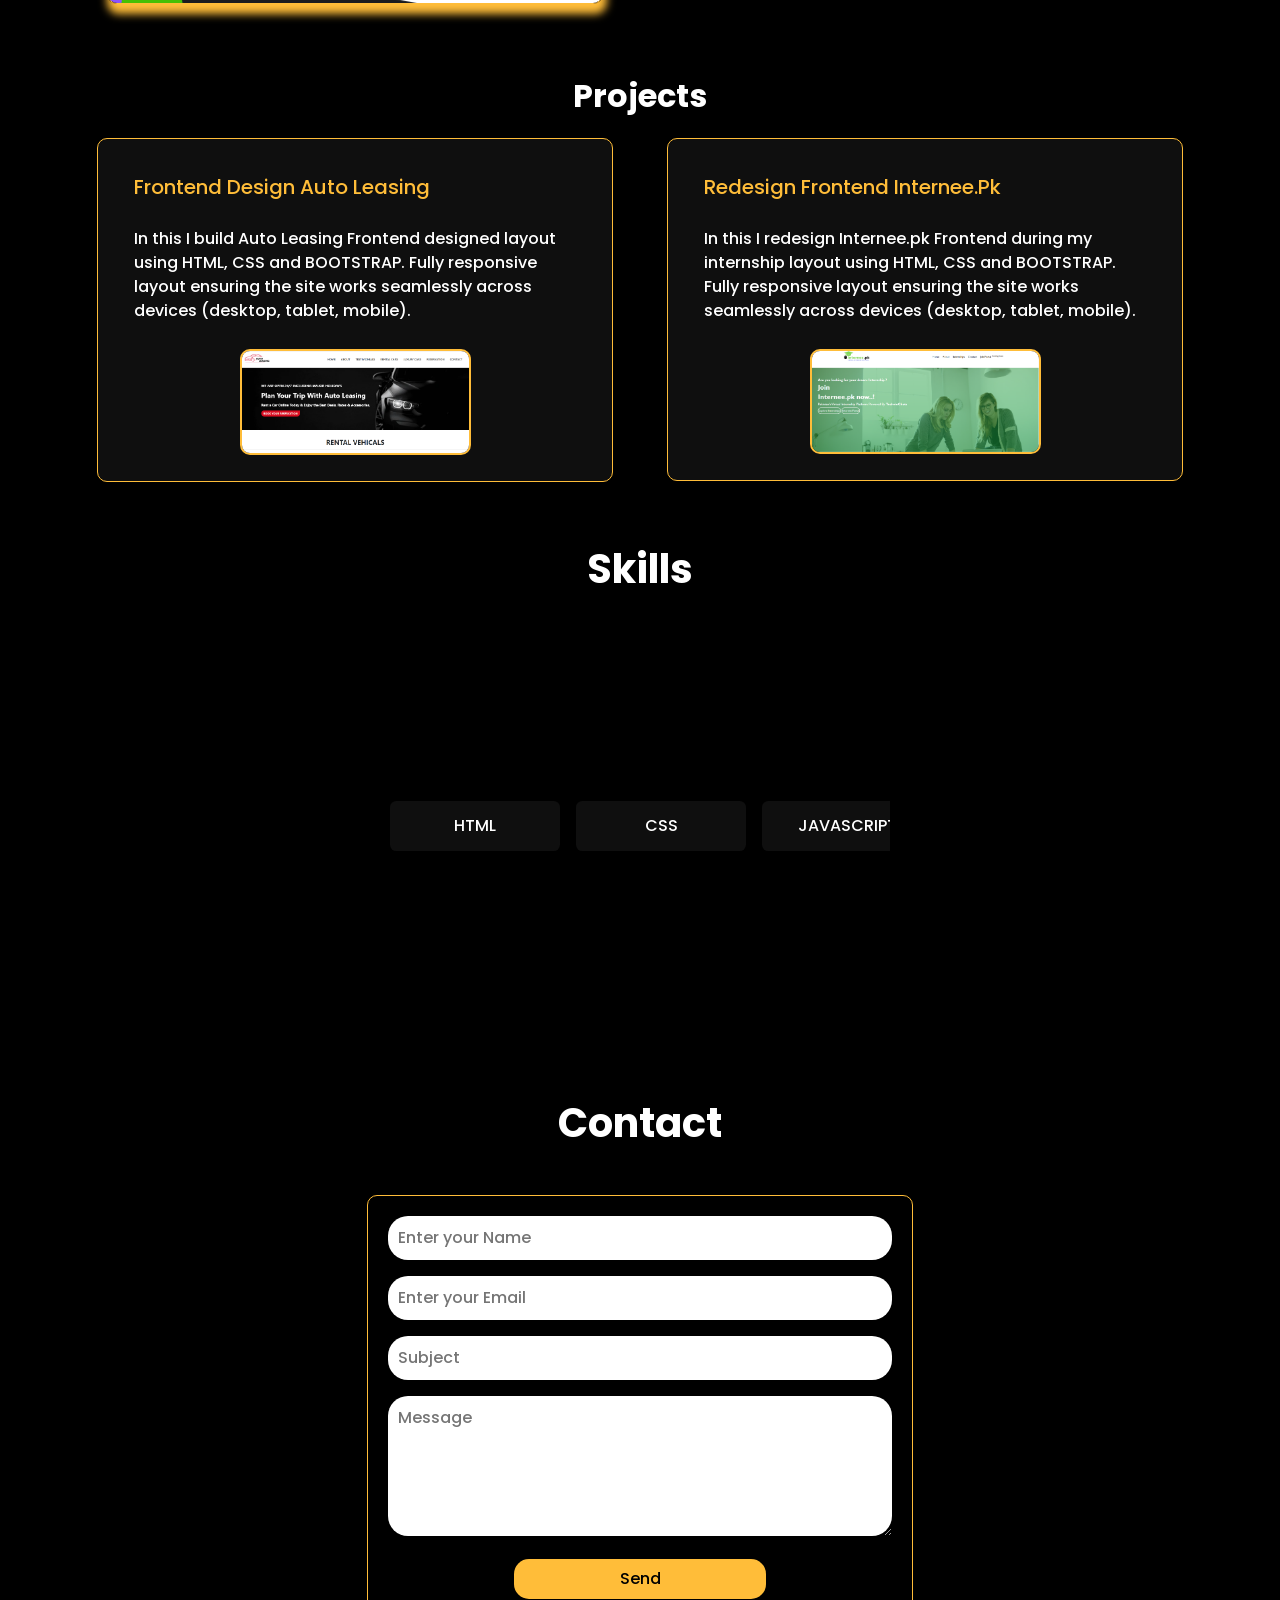
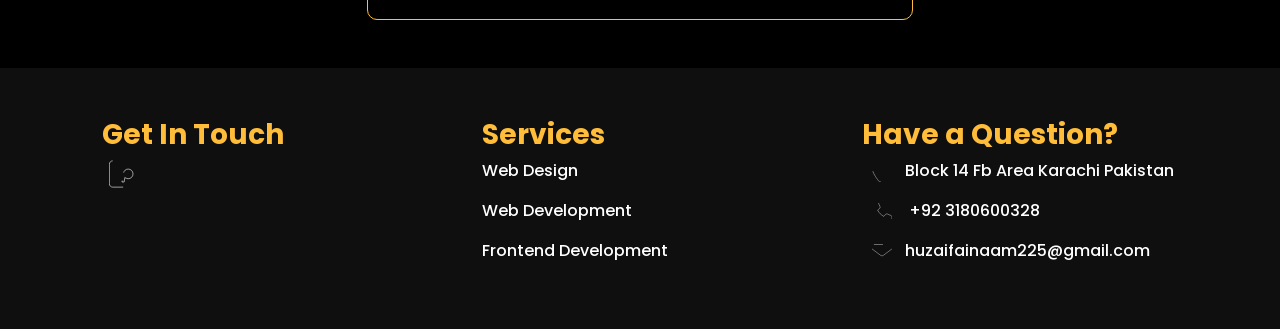
==== commit 631461f6: "portfolio changes" ====
--- a/index.html
+++ b/index.html
@@ -12,6 +12,12 @@
     <link
         href="https://fonts.googleapis.com/css2?family=Poppins:ital,wght@0,100;0,200;0,300;0,400;0,500;0,600;0,700;0,800;0,900;1,100;1,200;1,300;1,400;1,500;1,600;1,700;1,800;1,900&display=swap"
         rel="stylesheet">
+
+        <link rel="stylesheet" href="https://unicons.iconscout.com/release/v4.0.8/css/line.css">
+
+
+        <link rel="stylesheet" href="https://cdn.jsdelivr.net/npm/bootstrap-icons@1.13.1/font/bootstrap-icons.min.css">
+        @import url("https://cdn.jsdelivr.net/npm/bootstrap-icons@1.13.1/font/bootstrap-icons.min.css");
 </head>
 
 <body>
@@ -323,21 +329,9 @@
                     <div class="card proj box">
                         <div class="card-body">
                             <div class="text-end">
-                                <a href="https://reent-a-car.netlify.app/" target="_blank" class="link"> <span>
-                                        <svg class="svg-icon" xmlns="http://www.w3.org/2000/svg" height="25" width="25"
-                                            viewBox="0 0 512 512"><!--!Font Awesome Free 6.6.0 by @fontawesome - https://fontawesome.com License - https://fontawesome.com/license/free Copyright 2024 Fonticons, Inc.-->
-                                            <path
-                                                d="M352 256c0 22.2-1.2 43.6-3.3 64l-185.3 0c-2.2-20.4-3.3-41.8-3.3-64s1.2-43.6 3.3-64l185.3 0c2.2 20.4 3.3 41.8 3.3 64zm28.8-64l123.1 0c5.3 20.5 8.1 41.9 8.1 64s-2.8 43.5-8.1 64l-123.1 0c2.1-20.6 3.2-42 3.2-64s-1.1-43.4-3.2-64zm112.6-32l-116.7 0c-10-63.9-29.8-117.4-55.3-151.6c78.3 20.7 142 77.5 171.9 151.6zm-149.1 0l-176.6 0c6.1-36.4 15.5-68.6 27-94.7c10.5-23.6 22.2-40.7 33.5-51.5C239.4 3.2 248.7 0 256 0s16.6 3.2 27.8 13.8c11.3 10.8 23 27.9 33.5 51.5c11.6 26 20.9 58.2 27 94.7zm-209 0L18.6 160C48.6 85.9 112.2 29.1 190.6 8.4C165.1 42.6 145.3 96.1 135.3 160zM8.1 192l123.1 0c-2.1 20.6-3.2 42-3.2 64s1.1 43.4 3.2 64L8.1 320C2.8 299.5 0 278.1 0 256s2.8-43.5 8.1-64zM194.7 446.6c-11.6-26-20.9-58.2-27-94.6l176.6 0c-6.1 36.4-15.5 68.6-27 94.6c-10.5 23.6-22.2 40.7-33.5 51.5C272.6 508.8 263.3 512 256 512s-16.6-3.2-27.8-13.8c-11.3-10.8-23-27.9-33.5-51.5zM135.3 352c10 63.9 29.8 117.4 55.3 151.6C112.2 482.9 48.6 426.1 18.6 352l116.7 0zm358.1 0c-30 74.1-93.6 130.9-171.9 151.6c25.5-34.2 45.2-87.7 55.3-151.6l116.7 0z" />
-                                        </svg>
-                                    </span></a>
+                                <a href="https://reent-a-car.netlify.app/" target="_blank" class="link"> <i class="uil uil-globe"></i></a>
                                 <a href="https://github.com/huzaifawaleed/rent-a-car" target="_blank" class="link">
-                                    <span>
-                                        <svg class="svg-icon" xmlns="http://www.w3.org/2000/svg" height="27" width="28"
-                                            viewBox="0 0 496 512"><!--!Font Awesome Free 6.6.0 by @fontawesome - https://fontawesome.com License - https://fontawesome.com/license/free Copyright 2024 Fonticons, Inc.-->
-                                            <path
-                                                d="M165.9 397.4c0 2-2.3 3.6-5.2 3.6-3.3 .3-5.6-1.3-5.6-3.6 0-2 2.3-3.6 5.2-3.6 3-.3 5.6 1.3 5.6 3.6zm-31.1-4.5c-.7 2 1.3 4.3 4.3 4.9 2.6 1 5.6 0 6.2-2s-1.3-4.3-4.3-5.2c-2.6-.7-5.5 .3-6.2 2.3zm44.2-1.7c-2.9 .7-4.9 2.6-4.6 4.9 .3 2 2.9 3.3 5.9 2.6 2.9-.7 4.9-2.6 4.6-4.6-.3-1.9-3-3.2-5.9-2.9zM244.8 8C106.1 8 0 113.3 0 252c0 110.9 69.8 205.8 169.5 239.2 12.8 2.3 17.3-5.6 17.3-12.1 0-6.2-.3-40.4-.3-61.4 0 0-70 15-84.7-29.8 0 0-11.4-29.1-27.8-36.6 0 0-22.9-15.7 1.6-15.4 0 0 24.9 2 38.6 25.8 21.9 38.6 58.6 27.5 72.9 20.9 2.3-16 8.8-27.1 16-33.7-55.9-6.2-112.3-14.3-112.3-110.5 0-27.5 7.6-41.3 23.6-58.9-2.6-6.5-11.1-33.3 2.6-67.9 20.9-6.5 69 27 69 27 20-5.6 41.5-8.5 62.8-8.5s42.8 2.9 62.8 8.5c0 0 48.1-33.6 69-27 13.7 34.7 5.2 61.4 2.6 67.9 16 17.7 25.8 31.5 25.8 58.9 0 96.5-58.9 104.2-114.8 110.5 9.2 7.9 17 22.9 17 46.4 0 33.7-.3 75.4-.3 83.6 0 6.5 4.6 14.4 17.3 12.1C428.2 457.8 496 362.9 496 252 496 113.3 383.5 8 244.8 8zM97.2 352.9c-1.3 1-1 3.3 .7 5.2 1.6 1.6 3.9 2.3 5.2 1 1.3-1 1-3.3-.7-5.2-1.6-1.6-3.9-2.3-5.2-1zm-10.8-8.1c-.7 1.3 .3 2.9 2.3 3.9 1.6 1 3.6 .7 4.3-.7 .7-1.3-.3-2.9-2.3-3.9-2-.6-3.6-.3-4.3 .7zm32.4 35.6c-1.6 1.3-1 4.3 1.3 6.2 2.3 2.3 5.2 2.6 6.5 1 1.3-1.3 .7-4.3-1.3-6.2-2.2-2.3-5.2-2.6-6.5-1zm-11.4-14.7c-1.6 1-1.6 3.6 0 5.9 1.6 2.3 4.3 3.3 5.6 2.3 1.6-1.3 1.6-3.9 0-6.2-1.4-2.3-4-3.3-5.6-2z" />
-                                        </svg>
-                                    </span></a>
+                                    <i class="uil uil-github"></i></a>
                             </div>
                             <h5 class="yellow box-item">Frontend Design Auto Leasing</h5>
                             <p class="card-text white box-item">
@@ -357,21 +351,9 @@
                     <div class="card proj box">
                         <div class="card-body">
                             <div class="text-end">
-                                <a href="https://interrneepk.netlify.app/" target="_blank" class="link"> <span>
-                                        <svg class="svg-icon" xmlns="http://www.w3.org/2000/svg" height="25" width="25"
-                                            viewBox="0 0 512 512"><!--!Font Awesome Free 6.6.0 by @fontawesome - https://fontawesome.com License - https://fontawesome.com/license/free Copyright 2024 Fonticons, Inc.-->
-                                            <path
-                                                d="M352 256c0 22.2-1.2 43.6-3.3 64l-185.3 0c-2.2-20.4-3.3-41.8-3.3-64s1.2-43.6 3.3-64l185.3 0c2.2 20.4 3.3 41.8 3.3 64zm28.8-64l123.1 0c5.3 20.5 8.1 41.9 8.1 64s-2.8 43.5-8.1 64l-123.1 0c2.1-20.6 3.2-42 3.2-64s-1.1-43.4-3.2-64zm112.6-32l-116.7 0c-10-63.9-29.8-117.4-55.3-151.6c78.3 20.7 142 77.5 171.9 151.6zm-149.1 0l-176.6 0c6.1-36.4 15.5-68.6 27-94.7c10.5-23.6 22.2-40.7 33.5-51.5C239.4 3.2 248.7 0 256 0s16.6 3.2 27.8 13.8c11.3 10.8 23 27.9 33.5 51.5c11.6 26 20.9 58.2 27 94.7zm-209 0L18.6 160C48.6 85.9 112.2 29.1 190.6 8.4C165.1 42.6 145.3 96.1 135.3 160zM8.1 192l123.1 0c-2.1 20.6-3.2 42-3.2 64s1.1 43.4 3.2 64L8.1 320C2.8 299.5 0 278.1 0 256s2.8-43.5 8.1-64zM194.7 446.6c-11.6-26-20.9-58.2-27-94.6l176.6 0c-6.1 36.4-15.5 68.6-27 94.6c-10.5 23.6-22.2 40.7-33.5 51.5C272.6 508.8 263.3 512 256 512s-16.6-3.2-27.8-13.8c-11.3-10.8-23-27.9-33.5-51.5zM135.3 352c10 63.9 29.8 117.4 55.3 151.6C112.2 482.9 48.6 426.1 18.6 352l116.7 0zm358.1 0c-30 74.1-93.6 130.9-171.9 151.6c25.5-34.2 45.2-87.7 55.3-151.6l116.7 0z" />
-                                        </svg>
-                                    </span></a>
+                                <a href="https://interrneepk.netlify.app/" target="_blank" class="link"> <i class="uil uil-globe"></i></a>
                                 <a href="https://github.com/huzaifawaleed/Internship-internee.pk-Task-1" target="_blank"
-                                    class="link"> <span>
-                                        <svg class="svg-icon" xmlns="http://www.w3.org/2000/svg" height="27" width="28"
-                                            viewBox="0 0 496 512"><!--!Font Awesome Free 6.6.0 by @fontawesome - https://fontawesome.com License - https://fontawesome.com/license/free Copyright 2024 Fonticons, Inc.-->
-                                            <path
-                                                d="M165.9 397.4c0 2-2.3 3.6-5.2 3.6-3.3 .3-5.6-1.3-5.6-3.6 0-2 2.3-3.6 5.2-3.6 3-.3 5.6 1.3 5.6 3.6zm-31.1-4.5c-.7 2 1.3 4.3 4.3 4.9 2.6 1 5.6 0 6.2-2s-1.3-4.3-4.3-5.2c-2.6-.7-5.5 .3-6.2 2.3zm44.2-1.7c-2.9 .7-4.9 2.6-4.6 4.9 .3 2 2.9 3.3 5.9 2.6 2.9-.7 4.9-2.6 4.6-4.6-.3-1.9-3-3.2-5.9-2.9zM244.8 8C106.1 8 0 113.3 0 252c0 110.9 69.8 205.8 169.5 239.2 12.8 2.3 17.3-5.6 17.3-12.1 0-6.2-.3-40.4-.3-61.4 0 0-70 15-84.7-29.8 0 0-11.4-29.1-27.8-36.6 0 0-22.9-15.7 1.6-15.4 0 0 24.9 2 38.6 25.8 21.9 38.6 58.6 27.5 72.9 20.9 2.3-16 8.8-27.1 16-33.7-55.9-6.2-112.3-14.3-112.3-110.5 0-27.5 7.6-41.3 23.6-58.9-2.6-6.5-11.1-33.3 2.6-67.9 20.9-6.5 69 27 69 27 20-5.6 41.5-8.5 62.8-8.5s42.8 2.9 62.8 8.5c0 0 48.1-33.6 69-27 13.7 34.7 5.2 61.4 2.6 67.9 16 17.7 25.8 31.5 25.8 58.9 0 96.5-58.9 104.2-114.8 110.5 9.2 7.9 17 22.9 17 46.4 0 33.7-.3 75.4-.3 83.6 0 6.5 4.6 14.4 17.3 12.1C428.2 457.8 496 362.9 496 252 496 113.3 383.5 8 244.8 8zM97.2 352.9c-1.3 1-1 3.3 .7 5.2 1.6 1.6 3.9 2.3 5.2 1 1.3-1 1-3.3-.7-5.2-1.6-1.6-3.9-2.3-5.2-1zm-10.8-8.1c-.7 1.3 .3 2.9 2.3 3.9 1.6 1 3.6 .7 4.3-.7 .7-1.3-.3-2.9-2.3-3.9-2-.6-3.6-.3-4.3 .7zm32.4 35.6c-1.6 1.3-1 4.3 1.3 6.2 2.3 2.3 5.2 2.6 6.5 1 1.3-1.3 .7-4.3-1.3-6.2-2.2-2.3-5.2-2.6-6.5-1zm-11.4-14.7c-1.6 1-1.6 3.6 0 5.9 1.6 2.3 4.3 3.3 5.6 2.3 1.6-1.3 1.6-3.9 0-6.2-1.4-2.3-4-3.3-5.6-2z" />
-                                        </svg>
-                                    </span></a>
+                                    class="link"> <i class="uil uil-github"></i></a>
                             </div>
                             <h5 class="yellow box-item">Redesign Frontend Internee.Pk</h5>
                             <p class="card-text white box-item">
@@ -394,24 +376,33 @@
 
 
     <!----Section 6 Starts---->
-    <section id="skills">
-        <h1 class="white font center mt-5">Skills</h1>
-
-<!-- <div class="scroll-list">
+    <h1 class="white font center mt-5">Skills</h1>
+    <section id="skills" class="skills">
+
+<div class="scroll-list">
   <div class="list" id="scrollList">
-    <div class="skill">HTML</div>
-    <div class="skill">CSS</div>
-    <div class="skill">JS</div>
-    <div class="skill">BOOTSTRAP</div>
-    <div class="skill">PHP</div>
-    <div class="skill">MYSQL</div>
-    <div class="skill">GIT & GITHUB</div>
-    <div class="skill">WORDPRESS</div>
+    <div class="skill">HTML <i class="uil uil-html5"></i></div>
+    <div class="skill">CSS <i class="uil uil-css3-simple"></i></div>
+    <div class="skill">JAVASCRIPT <i class="uil uil-java-script"></i></div>
+    <div class="skill">BOOTSTRAP <i class="bi bi-bootstrap-fill"></i></div>
+    <div class="skill">PHP <i class="bi bi-filetype-php"></i></div>
+    <div class="skill">MYSQL <i class="bi bi-database"></i></div>
+    <div class="skill">GIT & GITHUB <i class="uil uil-github"></i></div>
+    <div class="skill">WORDPRESS<i class="uil uil-wordpress"></i></div>
+
+     <div class="skill">HTML <i class="uil uil-html5"></i></div>
+    <div class="skill">CSS <i class="uil uil-css3-simple"></i></div>
+    <div class="skill">JAVASCRIPT <i class="uil uil-java-script"></i></div>
+    <div class="skill">BOOTSTRAP <i class="bi bi-bootstrap-fill"></i></div>
+    <div class="skill">PHP <i class="bi bi-filetype-php"></i></div>
+    <div class="skill">MYSQL <i class="bi bi-database"></i></div>
+    <div class="skill">GIT & GITHUB <i class="uil uil-github"></i></div>
+    <div class="skill">WORDPRESS<i class="uil uil-wordpress"></i></div>
   </div>
-</div> -->
-
-
-        <div class="container mt-3">
+</div>
+
+
+        <!-- <div class="container mt-3">
             <div class="row">
 
                 <div class="col-lg-4 col-md-12 col-sm-12" data-aos="zoom-in-right">
@@ -466,7 +457,7 @@
             </div>
         </div>
             </div>
-        </div>
+        </div> -->
     </section>
 
     <!----Section 6 ends---->
@@ -521,19 +512,9 @@
 
                         <h3 class="yellow font">Get In Touch</h3>
                         <div>
-                            <a href="https://www.linkedin.com/in/huzaifa-waleed/" target="_blank"> <svg class="svg-icon"
-                                    xmlns="http://www.w3.org/2000/svg" height="30" width="27"
-                                    viewBox="0 0 448 512"><!--!Font Awesome Free 6.6.0 by @fontawesome - https://fontawesome.com License - https://fontawesome.com/license/free Copyright 2024 Fonticons, Inc.-->
-                                    <path
-                                        d="M416 32H31.9C14.3 32 0 46.5 0 64.3v383.4C0 465.5 14.3 480 31.9 480H416c17.6 0 32-14.5 32-32.3V64.3c0-17.8-14.4-32.3-32-32.3zM135.4 416H69V202.2h66.5V416zm-33.2-243c-21.3 0-38.5-17.3-38.5-38.5S80.9 96 102.2 96c21.2 0 38.5 17.3 38.5 38.5 0 21.3-17.2 38.5-38.5 38.5zm282.1 243h-66.4V312c0-24.8-.5-56.7-34.5-56.7-34.6 0-39.9 27-39.9 54.9V416h-66.4V202.2h63.7v29.2h.9c8.9-16.8 30.6-34.5 62.9-34.5 67.2 0 79.7 44.3 79.7 101.9V416z" />
-                                </svg></a>
-
-                            <a href="https://www.instagram.com/zafii_4uu?igsh=MnV5N2Iwbzkzb2l6" target="_blank"><svg
-                                    class="svg-icon" xmlns="http://www.w3.org/2000/svg" height="30" width="27"
-                                    viewBox="0 0 448 512"><!--!Font Awesome Free 6.6.0 by @fontawesome - https://fontawesome.com License - https://fontawesome.com/license/free Copyright 2024 Fonticons, Inc.-->
-                                    <path
-                                        d="M194.4 211.7a53.3 53.3 0 1 0 59.3 88.7 53.3 53.3 0 1 0 -59.3-88.7zm142.3-68.4c-5.2-5.2-11.5-9.3-18.4-12c-18.1-7.1-57.6-6.8-83.1-6.5c-4.1 0-7.9 .1-11.2 .1c-3.3 0-7.2 0-11.4-.1c-25.5-.3-64.8-.7-82.9 6.5c-6.9 2.7-13.1 6.8-18.4 12s-9.3 11.5-12 18.4c-7.1 18.1-6.7 57.7-6.5 83.2c0 4.1 .1 7.9 .1 11.1s0 7-.1 11.1c-.2 25.5-.6 65.1 6.5 83.2c2.7 6.9 6.8 13.1 12 18.4s11.5 9.3 18.4 12c18.1 7.1 57.6 6.8 83.1 6.5c4.1 0 7.9-.1 11.2-.1c3.3 0 7.2 0 11.4 .1c25.5 .3 64.8 .7 82.9-6.5c6.9-2.7 13.1-6.8 18.4-12s9.3-11.5 12-18.4c7.2-18 6.8-57.4 6.5-83c0-4.2-.1-8.1-.1-11.4s0-7.1 .1-11.4c.3-25.5 .7-64.9-6.5-83l0 0c-2.7-6.9-6.8-13.1-12-18.4zm-67.1 44.5A82 82 0 1 1 178.4 324.2a82 82 0 1 1 91.1-136.4zm29.2-1.3c-3.1-2.1-5.6-5.1-7.1-8.6s-1.8-7.3-1.1-11.1s2.6-7.1 5.2-9.8s6.1-4.5 9.8-5.2s7.6-.4 11.1 1.1s6.5 3.9 8.6 7s3.2 6.8 3.2 10.6c0 2.5-.5 5-1.4 7.3s-2.4 4.4-4.1 6.2s-3.9 3.2-6.2 4.2s-4.8 1.5-7.3 1.5l0 0c-3.8 0-7.5-1.1-10.6-3.2zM448 96c0-35.3-28.7-64-64-64H64C28.7 32 0 60.7 0 96V416c0 35.3 28.7 64 64 64H384c35.3 0 64-28.7 64-64V96zM357 389c-18.7 18.7-41.4 24.6-67 25.9c-26.4 1.5-105.6 1.5-132 0c-25.6-1.3-48.3-7.2-67-25.9s-24.6-41.4-25.8-67c-1.5-26.4-1.5-105.6 0-132c1.3-25.6 7.1-48.3 25.8-67s41.5-24.6 67-25.8c26.4-1.5 105.6-1.5 132 0c25.6 1.3 48.3 7.1 67 25.8s24.6 41.4 25.8 67c1.5 26.3 1.5 105.4 0 131.9c-1.3 25.6-7.1 48.3-25.8 67z" />
-                                </svg></a>
+                            <a href="https://www.linkedin.com/in/huzaifa-waleed/" target="_blank"> <i class="uil uil-linkedin"></i></a>
+
+                            <a href="https://www.instagram.com/zafii_4uu?igsh=MnV5N2Iwbzkzb2l6" target="_blank"><i class="uil uil-instagram-alt"></i></a>
 
 
                             <a href="https://www.upwork.com/freelancers/~0117a2b17d552d7008?mp_source=share"
@@ -545,19 +526,10 @@
                                 </svg></a>
 
 
-                            <a href="huzaifainaam225@gmail.com" target="_blank"> <svg class="svg-icon"
-                                    xmlns="http://www.w3.org/2000/svg" height="30" width="30"
-                                    viewBox="0 0 512 512"><!--!Font Awesome Free 6.6.0 by @fontawesome - https://fontawesome.com License - https://fontawesome.com/license/free Copyright 2024 Fonticons, Inc.-->
-                                    <path
-                                        d="M48 64C21.5 64 0 85.5 0 112c0 15.1 7.1 29.3 19.2 38.4L236.8 313.6c11.4 8.5 27 8.5 38.4 0L492.8 150.4c12.1-9.1 19.2-23.3 19.2-38.4c0-26.5-21.5-48-48-48L48 64zM0 176L0 384c0 35.3 28.7 64 64 64l384 0c35.3 0 64-28.7 64-64l0-208L294.4 339.2c-22.8 17.1-54 17.1-76.8 0L0 176z" />
-                                </svg></a>
+                            <a href="huzaifainaam225@gmail.com" target="_blank"> <i class="uil uil-envelope"></i></a>
 
                             <a href="https://github.com/huzaifawaleed" target="_blank" class="link">
-                                <svg class="svg-icon" xmlns="http://www.w3.org/2000/svg" height="30" width="29"
-                                    viewBox="0 0 496 512"><!--!Font Awesome Free 6.6.0 by @fontawesome - https://fontawesome.com License - https://fontawesome.com/license/free Copyright 2024 Fonticons, Inc.-->
-                                    <path
-                                        d="M165.9 397.4c0 2-2.3 3.6-5.2 3.6-3.3 .3-5.6-1.3-5.6-3.6 0-2 2.3-3.6 5.2-3.6 3-.3 5.6 1.3 5.6 3.6zm-31.1-4.5c-.7 2 1.3 4.3 4.3 4.9 2.6 1 5.6 0 6.2-2s-1.3-4.3-4.3-5.2c-2.6-.7-5.5 .3-6.2 2.3zm44.2-1.7c-2.9 .7-4.9 2.6-4.6 4.9 .3 2 2.9 3.3 5.9 2.6 2.9-.7 4.9-2.6 4.6-4.6-.3-1.9-3-3.2-5.9-2.9zM244.8 8C106.1 8 0 113.3 0 252c0 110.9 69.8 205.8 169.5 239.2 12.8 2.3 17.3-5.6 17.3-12.1 0-6.2-.3-40.4-.3-61.4 0 0-70 15-84.7-29.8 0 0-11.4-29.1-27.8-36.6 0 0-22.9-15.7 1.6-15.4 0 0 24.9 2 38.6 25.8 21.9 38.6 58.6 27.5 72.9 20.9 2.3-16 8.8-27.1 16-33.7-55.9-6.2-112.3-14.3-112.3-110.5 0-27.5 7.6-41.3 23.6-58.9-2.6-6.5-11.1-33.3 2.6-67.9 20.9-6.5 69 27 69 27 20-5.6 41.5-8.5 62.8-8.5s42.8 2.9 62.8 8.5c0 0 48.1-33.6 69-27 13.7 34.7 5.2 61.4 2.6 67.9 16 17.7 25.8 31.5 25.8 58.9 0 96.5-58.9 104.2-114.8 110.5 9.2 7.9 17 22.9 17 46.4 0 33.7-.3 75.4-.3 83.6 0 6.5 4.6 14.4 17.3 12.1C428.2 457.8 496 362.9 496 252 496 113.3 383.5 8 244.8 8zM97.2 352.9c-1.3 1-1 3.3 .7 5.2 1.6 1.6 3.9 2.3 5.2 1 1.3-1 1-3.3-.7-5.2-1.6-1.6-3.9-2.3-5.2-1zm-10.8-8.1c-.7 1.3 .3 2.9 2.3 3.9 1.6 1 3.6 .7 4.3-.7 .7-1.3-.3-2.9-2.3-3.9-2-.6-3.6-.3-4.3 .7zm32.4 35.6c-1.6 1.3-1 4.3 1.3 6.2 2.3 2.3 5.2 2.6 6.5 1 1.3-1.3 .7-4.3-1.3-6.2-2.2-2.3-5.2-2.6-6.5-1zm-11.4-14.7c-1.6 1-1.6 3.6 0 5.9 1.6 2.3 4.3 3.3 5.6 2.3 1.6-1.3 1.6-3.9 0-6.2-1.4-2.3-4-3.3-5.6-2z" />
-                                </svg>
+                                 <i class="uil uil-github"></i>
                             </a>
                         </div>
                     </div>
--- a/style.css
+++ b/style.css
@@ -530,7 +530,7 @@
 /*Section 6*/
 
 
- /* .skills{
+ .skills{
       margin: 0;
       height: 50vh;
       display: flex;
@@ -549,29 +549,30 @@
       display: flex;
       gap: 1rem;
       width: fit-content;
-      animation: loop 10s linear infinite;
+      animation: loop 30s linear infinite;
     }
 
     .skill {
       display: flex;
       align-items: center;
       justify-content: center;
-      width: 150px;
+      width: 170px;
       height: 50px;
-      background-color: #ffbd39;
+      background-color: #0f0f0f;
       padding: 0.7rem 1rem;
       border-radius: 0.4rem;
-      /* box-shadow:
+       color: white;
+       /* box-shadow:
         0 0.1rem 0.2rem #ffbd39,
-        0 0.1rem 0.5rem #ffbd39,
-        0 0.1rem 1.5rem #ffbd39; */
-      /* color: black;
-      white-space: nowrap;
+        0 0.1rem 0.3rem #ffbd39,
+        0 0.1rem 0.5rem #ffbd39; */
+      
+    
     }
 
     .fade {
       position: absolute;
-      background: linear-gradient(90deg, #1a1a1a, transparent 30%, transparent 70%, #1a1a1a);
+      /* background: linear-gradient(90deg, #1a1a1a, transparent 30%, transparent 70%, #1a1a1a); */
       inset: 0;
       pointer-events: none;
       z-index: 1;
@@ -584,9 +585,16 @@
       100% {
         transform: translateX(-50%);
       }
-    } */ 
-
-.skill {
+    } 
+
+
+    .skill i {
+      font-size: 2rem; 
+      color: #ffbd39;    
+    }
+
+
+/* .skill {
     margin: 15px 70px;
 }
 
@@ -600,7 +608,7 @@
 
 .skill-items:hover {
     border: none;
-}
+} */
 
 /*Section 6*/
 
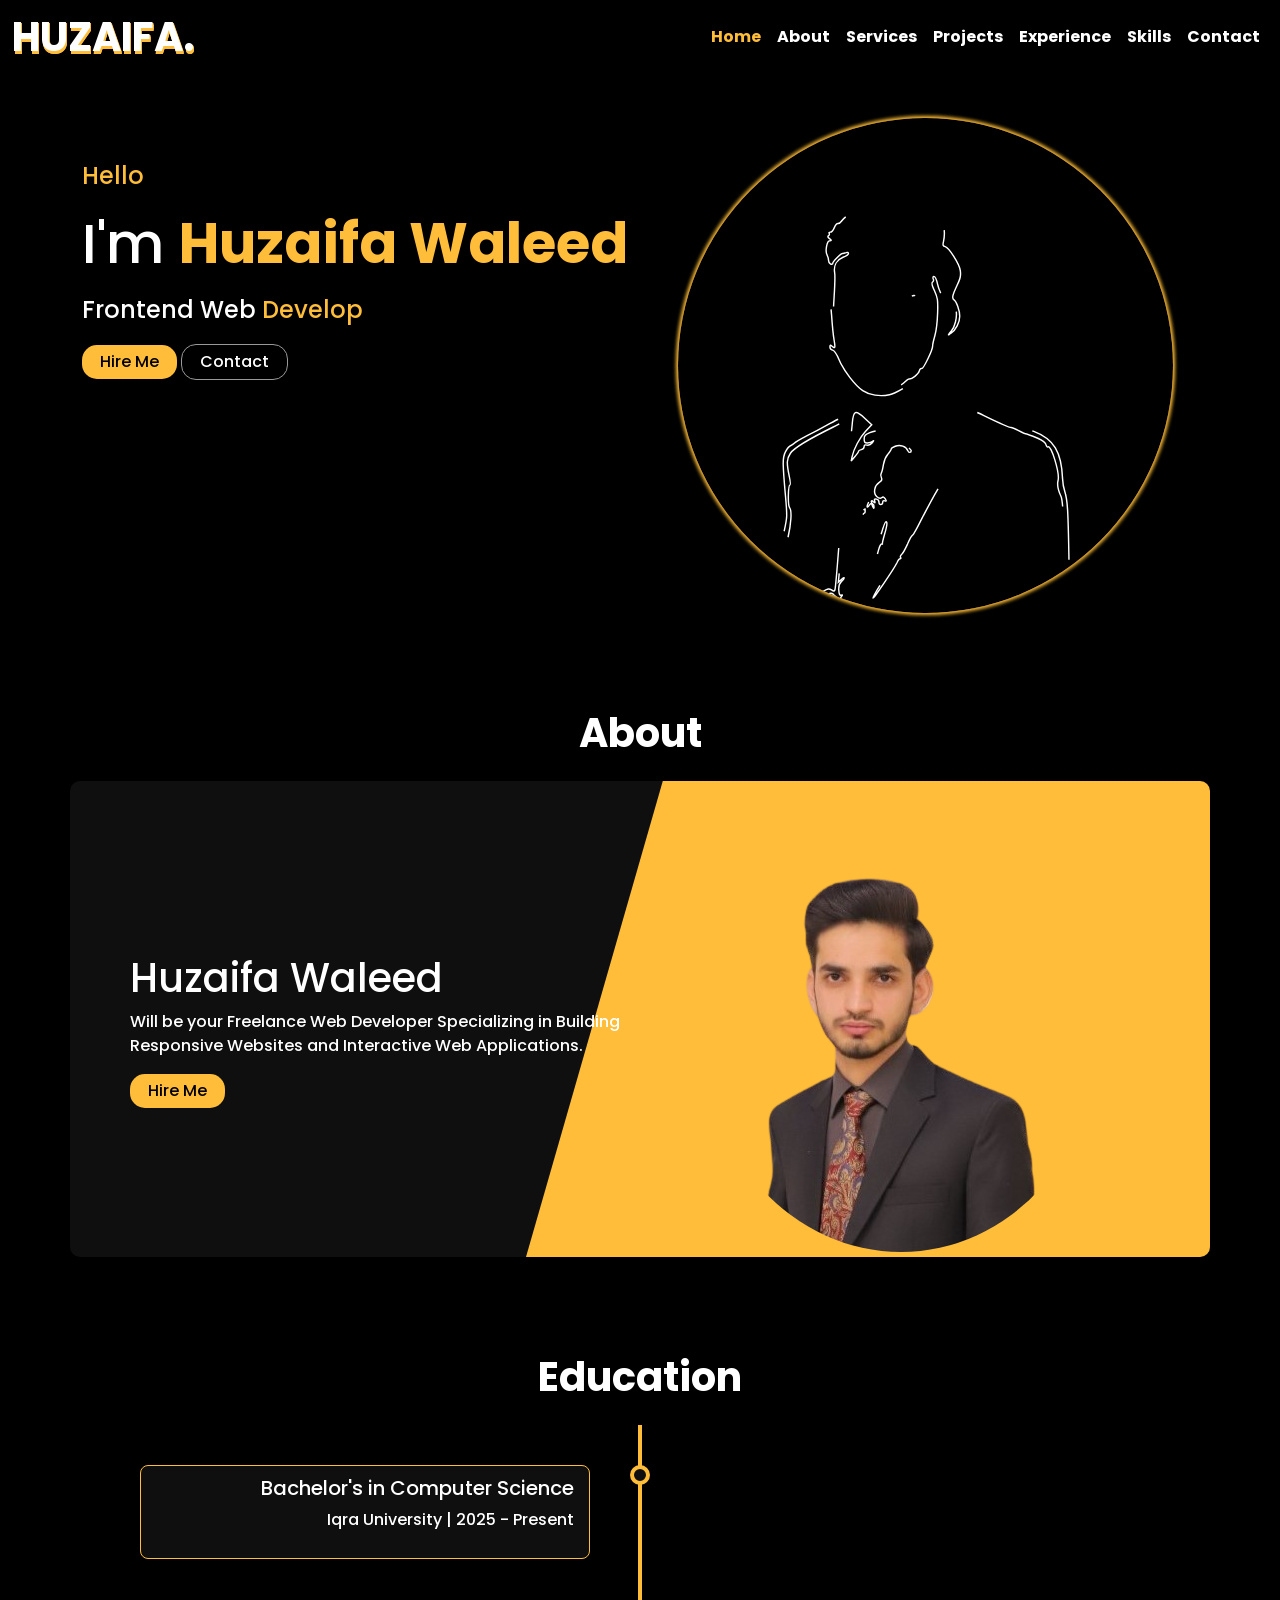
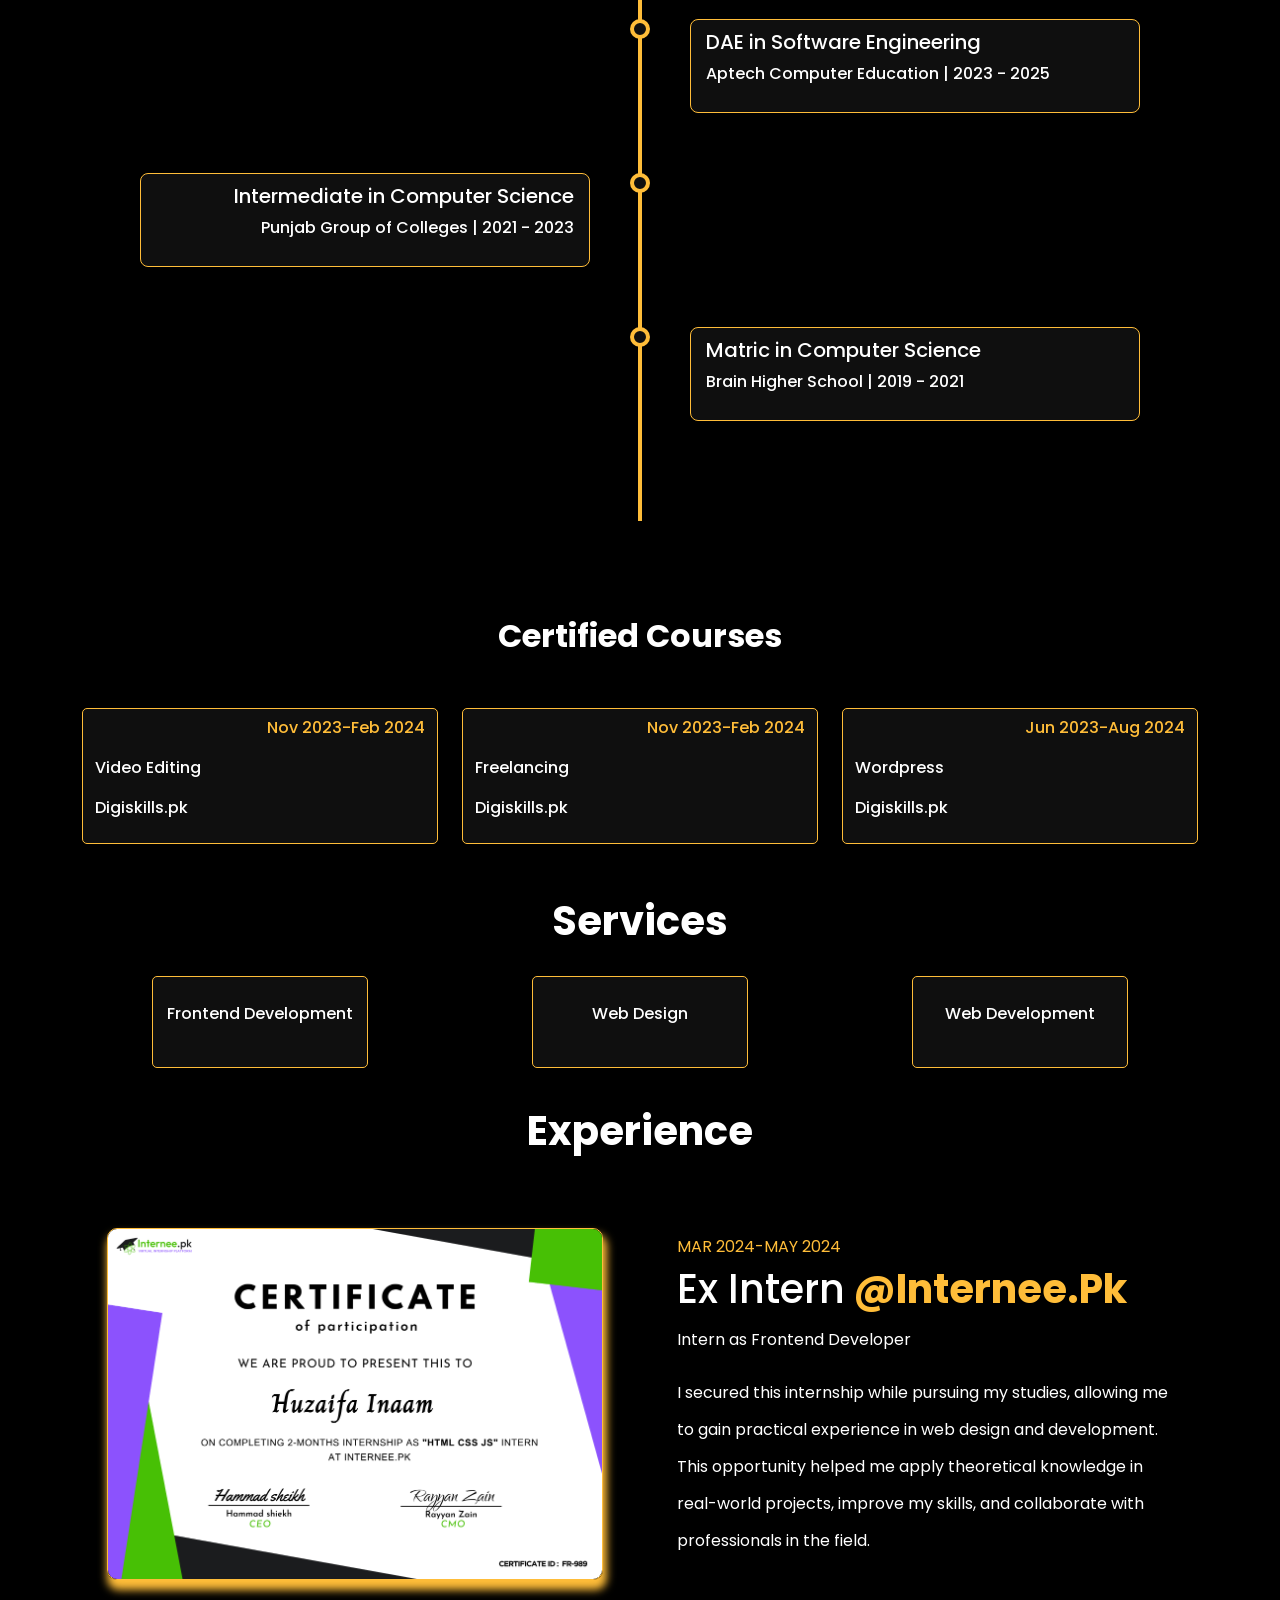
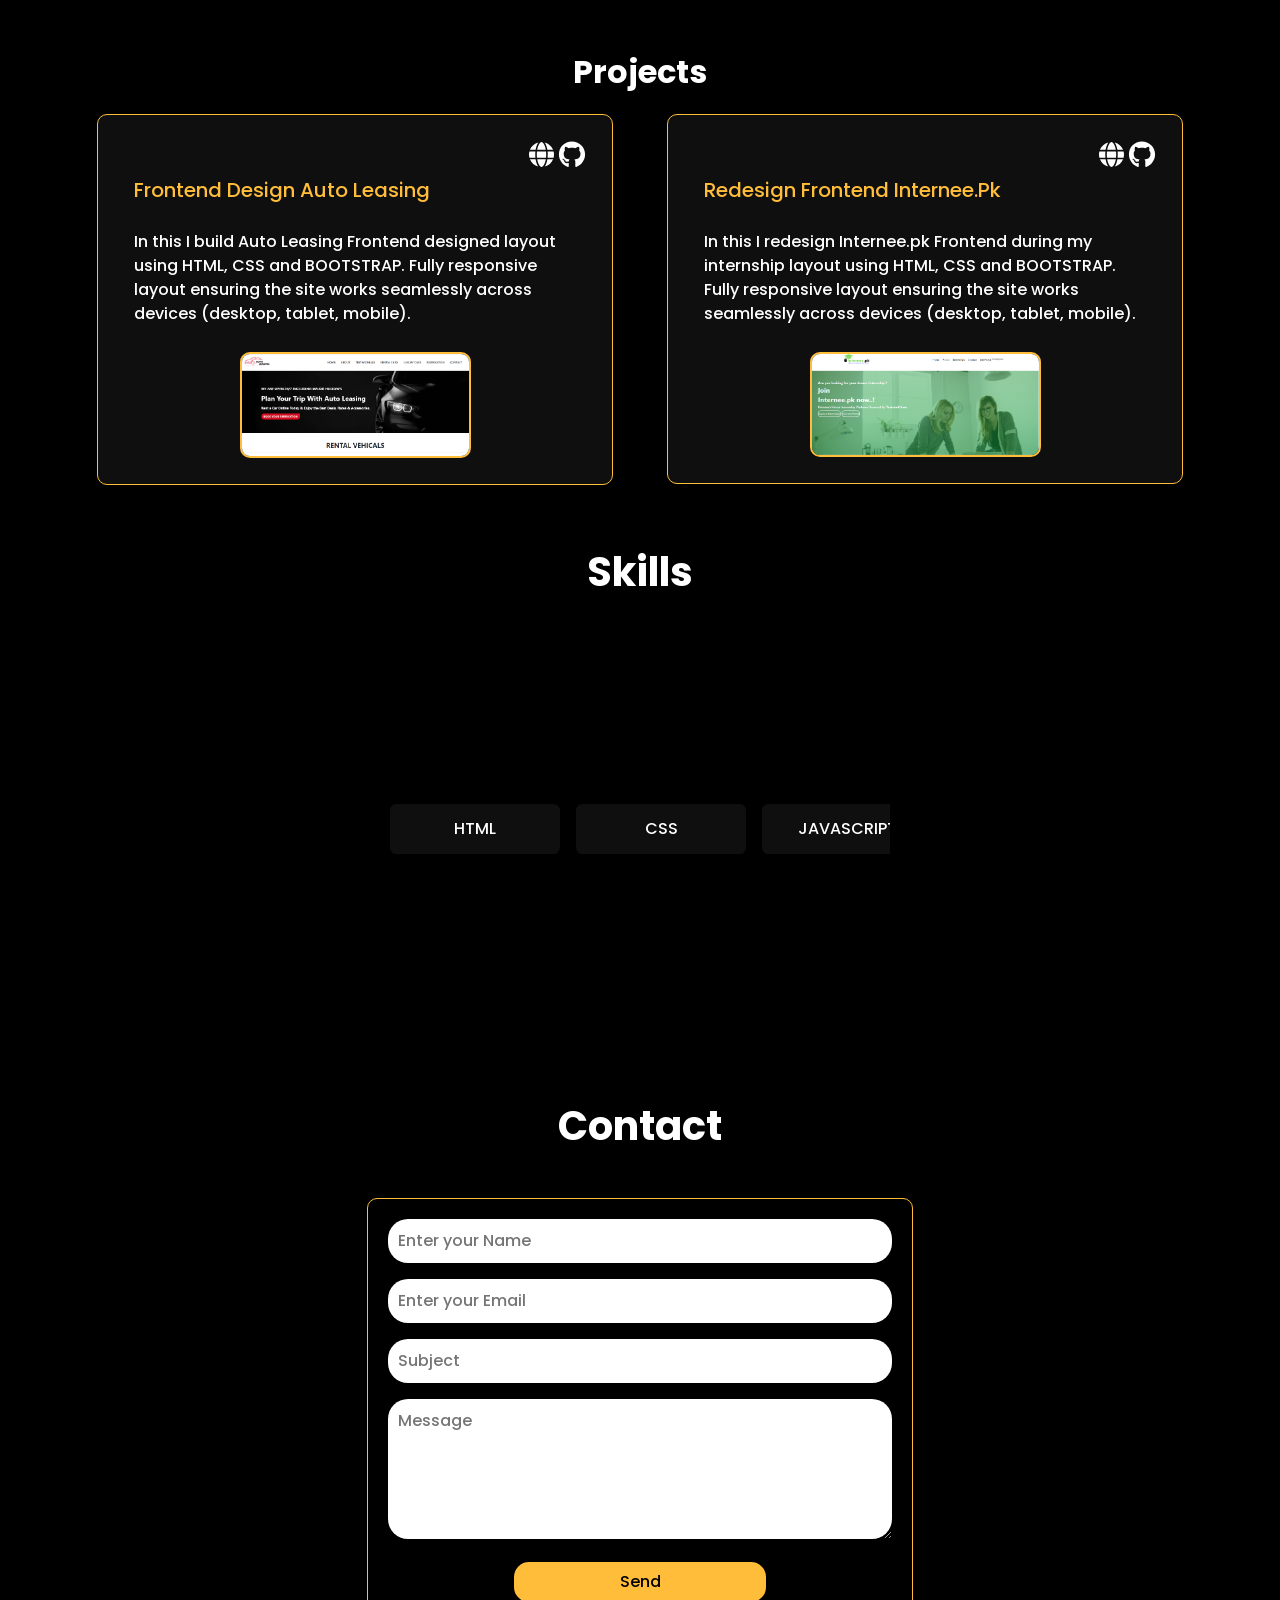
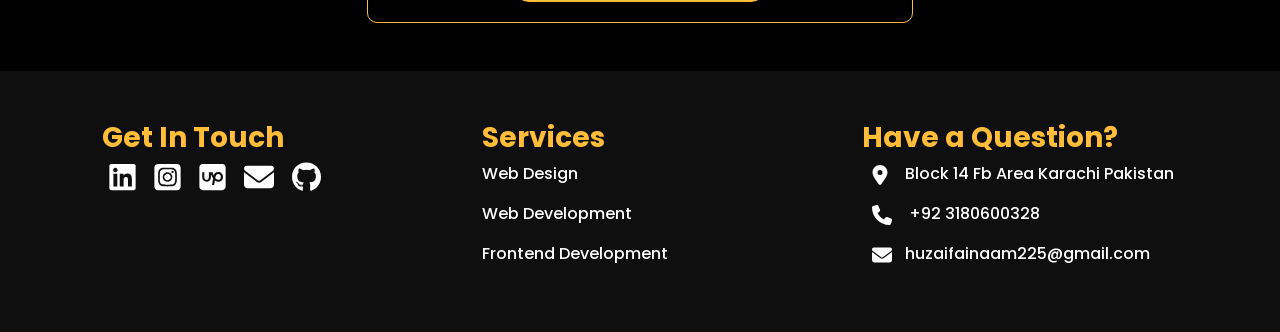
==== commit 2e65c8cf: "changes" ====
--- a/index.html
+++ b/index.html
@@ -17,7 +17,7 @@
 
 
         <link rel="stylesheet" href="https://cdn.jsdelivr.net/npm/bootstrap-icons@1.13.1/font/bootstrap-icons.min.css">
-        @import url("https://cdn.jsdelivr.net/npm/bootstrap-icons@1.13.1/font/bootstrap-icons.min.css");
+      
 </head>
 
 <body>
@@ -329,9 +329,21 @@
                     <div class="card proj box">
                         <div class="card-body">
                             <div class="text-end">
-                                <a href="https://reent-a-car.netlify.app/" target="_blank" class="link"> <i class="uil uil-globe"></i></a>
+                                <a href="https://reent-a-car.netlify.app/" target="_blank" class="link"> <span>
+                                        <svg class="svg-icon" xmlns="http://www.w3.org/2000/svg" height="25" width="25"
+                                            viewBox="0 0 512 512"><!--!Font Awesome Free 6.6.0 by @fontawesome - https://fontawesome.com License - https://fontawesome.com/license/free Copyright 2024 Fonticons, Inc.-->
+                                            <path
+                                                d="M352 256c0 22.2-1.2 43.6-3.3 64l-185.3 0c-2.2-20.4-3.3-41.8-3.3-64s1.2-43.6 3.3-64l185.3 0c2.2 20.4 3.3 41.8 3.3 64zm28.8-64l123.1 0c5.3 20.5 8.1 41.9 8.1 64s-2.8 43.5-8.1 64l-123.1 0c2.1-20.6 3.2-42 3.2-64s-1.1-43.4-3.2-64zm112.6-32l-116.7 0c-10-63.9-29.8-117.4-55.3-151.6c78.3 20.7 142 77.5 171.9 151.6zm-149.1 0l-176.6 0c6.1-36.4 15.5-68.6 27-94.7c10.5-23.6 22.2-40.7 33.5-51.5C239.4 3.2 248.7 0 256 0s16.6 3.2 27.8 13.8c11.3 10.8 23 27.9 33.5 51.5c11.6 26 20.9 58.2 27 94.7zm-209 0L18.6 160C48.6 85.9 112.2 29.1 190.6 8.4C165.1 42.6 145.3 96.1 135.3 160zM8.1 192l123.1 0c-2.1 20.6-3.2 42-3.2 64s1.1 43.4 3.2 64L8.1 320C2.8 299.5 0 278.1 0 256s2.8-43.5 8.1-64zM194.7 446.6c-11.6-26-20.9-58.2-27-94.6l176.6 0c-6.1 36.4-15.5 68.6-27 94.6c-10.5 23.6-22.2 40.7-33.5 51.5C272.6 508.8 263.3 512 256 512s-16.6-3.2-27.8-13.8c-11.3-10.8-23-27.9-33.5-51.5zM135.3 352c10 63.9 29.8 117.4 55.3 151.6C112.2 482.9 48.6 426.1 18.6 352l116.7 0zm358.1 0c-30 74.1-93.6 130.9-171.9 151.6c25.5-34.2 45.2-87.7 55.3-151.6l116.7 0z" />
+                                        </svg>
+                                    </span></a>
                                 <a href="https://github.com/huzaifawaleed/rent-a-car" target="_blank" class="link">
-                                    <i class="uil uil-github"></i></a>
+                                    <span>
+                                        <svg class="svg-icon" xmlns="http://www.w3.org/2000/svg" height="27" width="28"
+                                            viewBox="0 0 496 512"><!--!Font Awesome Free 6.6.0 by @fontawesome - https://fontawesome.com License - https://fontawesome.com/license/free Copyright 2024 Fonticons, Inc.-->
+                                            <path
+                                                d="M165.9 397.4c0 2-2.3 3.6-5.2 3.6-3.3 .3-5.6-1.3-5.6-3.6 0-2 2.3-3.6 5.2-3.6 3-.3 5.6 1.3 5.6 3.6zm-31.1-4.5c-.7 2 1.3 4.3 4.3 4.9 2.6 1 5.6 0 6.2-2s-1.3-4.3-4.3-5.2c-2.6-.7-5.5 .3-6.2 2.3zm44.2-1.7c-2.9 .7-4.9 2.6-4.6 4.9 .3 2 2.9 3.3 5.9 2.6 2.9-.7 4.9-2.6 4.6-4.6-.3-1.9-3-3.2-5.9-2.9zM244.8 8C106.1 8 0 113.3 0 252c0 110.9 69.8 205.8 169.5 239.2 12.8 2.3 17.3-5.6 17.3-12.1 0-6.2-.3-40.4-.3-61.4 0 0-70 15-84.7-29.8 0 0-11.4-29.1-27.8-36.6 0 0-22.9-15.7 1.6-15.4 0 0 24.9 2 38.6 25.8 21.9 38.6 58.6 27.5 72.9 20.9 2.3-16 8.8-27.1 16-33.7-55.9-6.2-112.3-14.3-112.3-110.5 0-27.5 7.6-41.3 23.6-58.9-2.6-6.5-11.1-33.3 2.6-67.9 20.9-6.5 69 27 69 27 20-5.6 41.5-8.5 62.8-8.5s42.8 2.9 62.8 8.5c0 0 48.1-33.6 69-27 13.7 34.7 5.2 61.4 2.6 67.9 16 17.7 25.8 31.5 25.8 58.9 0 96.5-58.9 104.2-114.8 110.5 9.2 7.9 17 22.9 17 46.4 0 33.7-.3 75.4-.3 83.6 0 6.5 4.6 14.4 17.3 12.1C428.2 457.8 496 362.9 496 252 496 113.3 383.5 8 244.8 8zM97.2 352.9c-1.3 1-1 3.3 .7 5.2 1.6 1.6 3.9 2.3 5.2 1 1.3-1 1-3.3-.7-5.2-1.6-1.6-3.9-2.3-5.2-1zm-10.8-8.1c-.7 1.3 .3 2.9 2.3 3.9 1.6 1 3.6 .7 4.3-.7 .7-1.3-.3-2.9-2.3-3.9-2-.6-3.6-.3-4.3 .7zm32.4 35.6c-1.6 1.3-1 4.3 1.3 6.2 2.3 2.3 5.2 2.6 6.5 1 1.3-1.3 .7-4.3-1.3-6.2-2.2-2.3-5.2-2.6-6.5-1zm-11.4-14.7c-1.6 1-1.6 3.6 0 5.9 1.6 2.3 4.3 3.3 5.6 2.3 1.6-1.3 1.6-3.9 0-6.2-1.4-2.3-4-3.3-5.6-2z" />
+                                        </svg>
+                                    </span></a>
                             </div>
                             <h5 class="yellow box-item">Frontend Design Auto Leasing</h5>
                             <p class="card-text white box-item">
@@ -351,9 +363,21 @@
                     <div class="card proj box">
                         <div class="card-body">
                             <div class="text-end">
-                                <a href="https://interrneepk.netlify.app/" target="_blank" class="link"> <i class="uil uil-globe"></i></a>
+                                <a href="https://interrneepk.netlify.app/" target="_blank" class="link"> <span>
+                                        <svg class="svg-icon" xmlns="http://www.w3.org/2000/svg" height="25" width="25"
+                                            viewBox="0 0 512 512"><!--!Font Awesome Free 6.6.0 by @fontawesome - https://fontawesome.com License - https://fontawesome.com/license/free Copyright 2024 Fonticons, Inc.-->
+                                            <path
+                                                d="M352 256c0 22.2-1.2 43.6-3.3 64l-185.3 0c-2.2-20.4-3.3-41.8-3.3-64s1.2-43.6 3.3-64l185.3 0c2.2 20.4 3.3 41.8 3.3 64zm28.8-64l123.1 0c5.3 20.5 8.1 41.9 8.1 64s-2.8 43.5-8.1 64l-123.1 0c2.1-20.6 3.2-42 3.2-64s-1.1-43.4-3.2-64zm112.6-32l-116.7 0c-10-63.9-29.8-117.4-55.3-151.6c78.3 20.7 142 77.5 171.9 151.6zm-149.1 0l-176.6 0c6.1-36.4 15.5-68.6 27-94.7c10.5-23.6 22.2-40.7 33.5-51.5C239.4 3.2 248.7 0 256 0s16.6 3.2 27.8 13.8c11.3 10.8 23 27.9 33.5 51.5c11.6 26 20.9 58.2 27 94.7zm-209 0L18.6 160C48.6 85.9 112.2 29.1 190.6 8.4C165.1 42.6 145.3 96.1 135.3 160zM8.1 192l123.1 0c-2.1 20.6-3.2 42-3.2 64s1.1 43.4 3.2 64L8.1 320C2.8 299.5 0 278.1 0 256s2.8-43.5 8.1-64zM194.7 446.6c-11.6-26-20.9-58.2-27-94.6l176.6 0c-6.1 36.4-15.5 68.6-27 94.6c-10.5 23.6-22.2 40.7-33.5 51.5C272.6 508.8 263.3 512 256 512s-16.6-3.2-27.8-13.8c-11.3-10.8-23-27.9-33.5-51.5zM135.3 352c10 63.9 29.8 117.4 55.3 151.6C112.2 482.9 48.6 426.1 18.6 352l116.7 0zm358.1 0c-30 74.1-93.6 130.9-171.9 151.6c25.5-34.2 45.2-87.7 55.3-151.6l116.7 0z" />
+                                        </svg>
+                                    </span></a>
                                 <a href="https://github.com/huzaifawaleed/Internship-internee.pk-Task-1" target="_blank"
-                                    class="link"> <i class="uil uil-github"></i></a>
+                                    class="link"> <span>
+                                        <svg class="svg-icon" xmlns="http://www.w3.org/2000/svg" height="27" width="28"
+                                            viewBox="0 0 496 512"><!--!Font Awesome Free 6.6.0 by @fontawesome - https://fontawesome.com License - https://fontawesome.com/license/free Copyright 2024 Fonticons, Inc.-->
+                                            <path
+                                                d="M165.9 397.4c0 2-2.3 3.6-5.2 3.6-3.3 .3-5.6-1.3-5.6-3.6 0-2 2.3-3.6 5.2-3.6 3-.3 5.6 1.3 5.6 3.6zm-31.1-4.5c-.7 2 1.3 4.3 4.3 4.9 2.6 1 5.6 0 6.2-2s-1.3-4.3-4.3-5.2c-2.6-.7-5.5 .3-6.2 2.3zm44.2-1.7c-2.9 .7-4.9 2.6-4.6 4.9 .3 2 2.9 3.3 5.9 2.6 2.9-.7 4.9-2.6 4.6-4.6-.3-1.9-3-3.2-5.9-2.9zM244.8 8C106.1 8 0 113.3 0 252c0 110.9 69.8 205.8 169.5 239.2 12.8 2.3 17.3-5.6 17.3-12.1 0-6.2-.3-40.4-.3-61.4 0 0-70 15-84.7-29.8 0 0-11.4-29.1-27.8-36.6 0 0-22.9-15.7 1.6-15.4 0 0 24.9 2 38.6 25.8 21.9 38.6 58.6 27.5 72.9 20.9 2.3-16 8.8-27.1 16-33.7-55.9-6.2-112.3-14.3-112.3-110.5 0-27.5 7.6-41.3 23.6-58.9-2.6-6.5-11.1-33.3 2.6-67.9 20.9-6.5 69 27 69 27 20-5.6 41.5-8.5 62.8-8.5s42.8 2.9 62.8 8.5c0 0 48.1-33.6 69-27 13.7 34.7 5.2 61.4 2.6 67.9 16 17.7 25.8 31.5 25.8 58.9 0 96.5-58.9 104.2-114.8 110.5 9.2 7.9 17 22.9 17 46.4 0 33.7-.3 75.4-.3 83.6 0 6.5 4.6 14.4 17.3 12.1C428.2 457.8 496 362.9 496 252 496 113.3 383.5 8 244.8 8zM97.2 352.9c-1.3 1-1 3.3 .7 5.2 1.6 1.6 3.9 2.3 5.2 1 1.3-1 1-3.3-.7-5.2-1.6-1.6-3.9-2.3-5.2-1zm-10.8-8.1c-.7 1.3 .3 2.9 2.3 3.9 1.6 1 3.6 .7 4.3-.7 .7-1.3-.3-2.9-2.3-3.9-2-.6-3.6-.3-4.3 .7zm32.4 35.6c-1.6 1.3-1 4.3 1.3 6.2 2.3 2.3 5.2 2.6 6.5 1 1.3-1.3 .7-4.3-1.3-6.2-2.2-2.3-5.2-2.6-6.5-1zm-11.4-14.7c-1.6 1-1.6 3.6 0 5.9 1.6 2.3 4.3 3.3 5.6 2.3 1.6-1.3 1.6-3.9 0-6.2-1.4-2.3-4-3.3-5.6-2z" />
+                                        </svg>
+                                    </span></a>
                             </div>
                             <h5 class="yellow box-item">Redesign Frontend Internee.Pk</h5>
                             <p class="card-text white box-item">
@@ -390,7 +414,7 @@
     <div class="skill">GIT & GITHUB <i class="uil uil-github"></i></div>
     <div class="skill">WORDPRESS<i class="uil uil-wordpress"></i></div>
 
-     <div class="skill">HTML <i class="uil uil-html5"></i></div>
+  <div class="skill">HTML <i class="uil uil-html5"></i></div>
     <div class="skill">CSS <i class="uil uil-css3-simple"></i></div>
     <div class="skill">JAVASCRIPT <i class="uil uil-java-script"></i></div>
     <div class="skill">BOOTSTRAP <i class="bi bi-bootstrap-fill"></i></div>
@@ -512,9 +536,19 @@
 
                         <h3 class="yellow font">Get In Touch</h3>
                         <div>
-                            <a href="https://www.linkedin.com/in/huzaifa-waleed/" target="_blank"> <i class="uil uil-linkedin"></i></a>
-
-                            <a href="https://www.instagram.com/zafii_4uu?igsh=MnV5N2Iwbzkzb2l6" target="_blank"><i class="uil uil-instagram-alt"></i></a>
+                            <a href="https://www.linkedin.com/in/huzaifa-waleed/" target="_blank"> <svg class="svg-icon"
+                                    xmlns="http://www.w3.org/2000/svg" height="30" width="27"
+                                    viewBox="0 0 448 512"><!--!Font Awesome Free 6.6.0 by @fontawesome - https://fontawesome.com License - https://fontawesome.com/license/free Copyright 2024 Fonticons, Inc.-->
+                                    <path
+                                        d="M416 32H31.9C14.3 32 0 46.5 0 64.3v383.4C0 465.5 14.3 480 31.9 480H416c17.6 0 32-14.5 32-32.3V64.3c0-17.8-14.4-32.3-32-32.3zM135.4 416H69V202.2h66.5V416zm-33.2-243c-21.3 0-38.5-17.3-38.5-38.5S80.9 96 102.2 96c21.2 0 38.5 17.3 38.5 38.5 0 21.3-17.2 38.5-38.5 38.5zm282.1 243h-66.4V312c0-24.8-.5-56.7-34.5-56.7-34.6 0-39.9 27-39.9 54.9V416h-66.4V202.2h63.7v29.2h.9c8.9-16.8 30.6-34.5 62.9-34.5 67.2 0 79.7 44.3 79.7 101.9V416z" />
+                                </svg></a>
+
+                            <a href="https://www.instagram.com/zafii_4uu?igsh=MnV5N2Iwbzkzb2l6" target="_blank"><svg
+                                    class="svg-icon" xmlns="http://www.w3.org/2000/svg" height="30" width="27"
+                                    viewBox="0 0 448 512"><!--!Font Awesome Free 6.6.0 by @fontawesome - https://fontawesome.com License - https://fontawesome.com/license/free Copyright 2024 Fonticons, Inc.-->
+                                    <path
+                                        d="M194.4 211.7a53.3 53.3 0 1 0 59.3 88.7 53.3 53.3 0 1 0 -59.3-88.7zm142.3-68.4c-5.2-5.2-11.5-9.3-18.4-12c-18.1-7.1-57.6-6.8-83.1-6.5c-4.1 0-7.9 .1-11.2 .1c-3.3 0-7.2 0-11.4-.1c-25.5-.3-64.8-.7-82.9 6.5c-6.9 2.7-13.1 6.8-18.4 12s-9.3 11.5-12 18.4c-7.1 18.1-6.7 57.7-6.5 83.2c0 4.1 .1 7.9 .1 11.1s0 7-.1 11.1c-.2 25.5-.6 65.1 6.5 83.2c2.7 6.9 6.8 13.1 12 18.4s11.5 9.3 18.4 12c18.1 7.1 57.6 6.8 83.1 6.5c4.1 0 7.9-.1 11.2-.1c3.3 0 7.2 0 11.4 .1c25.5 .3 64.8 .7 82.9-6.5c6.9-2.7 13.1-6.8 18.4-12s9.3-11.5 12-18.4c7.2-18 6.8-57.4 6.5-83c0-4.2-.1-8.1-.1-11.4s0-7.1 .1-11.4c.3-25.5 .7-64.9-6.5-83l0 0c-2.7-6.9-6.8-13.1-12-18.4zm-67.1 44.5A82 82 0 1 1 178.4 324.2a82 82 0 1 1 91.1-136.4zm29.2-1.3c-3.1-2.1-5.6-5.1-7.1-8.6s-1.8-7.3-1.1-11.1s2.6-7.1 5.2-9.8s6.1-4.5 9.8-5.2s7.6-.4 11.1 1.1s6.5 3.9 8.6 7s3.2 6.8 3.2 10.6c0 2.5-.5 5-1.4 7.3s-2.4 4.4-4.1 6.2s-3.9 3.2-6.2 4.2s-4.8 1.5-7.3 1.5l0 0c-3.8 0-7.5-1.1-10.6-3.2zM448 96c0-35.3-28.7-64-64-64H64C28.7 32 0 60.7 0 96V416c0 35.3 28.7 64 64 64H384c35.3 0 64-28.7 64-64V96zM357 389c-18.7 18.7-41.4 24.6-67 25.9c-26.4 1.5-105.6 1.5-132 0c-25.6-1.3-48.3-7.2-67-25.9s-24.6-41.4-25.8-67c-1.5-26.4-1.5-105.6 0-132c1.3-25.6 7.1-48.3 25.8-67s41.5-24.6 67-25.8c26.4-1.5 105.6-1.5 132 0c25.6 1.3 48.3 7.1 67 25.8s24.6 41.4 25.8 67c1.5 26.3 1.5 105.4 0 131.9c-1.3 25.6-7.1 48.3-25.8 67z" />
+                                </svg></a>
 
 
                             <a href="https://www.upwork.com/freelancers/~0117a2b17d552d7008?mp_source=share"
@@ -526,10 +560,19 @@
                                 </svg></a>
 
 
-                            <a href="huzaifainaam225@gmail.com" target="_blank"> <i class="uil uil-envelope"></i></a>
+                            <a href="huzaifainaam225@gmail.com" target="_blank"> <svg class="svg-icon"
+                                    xmlns="http://www.w3.org/2000/svg" height="30" width="30"
+                                    viewBox="0 0 512 512"><!--!Font Awesome Free 6.6.0 by @fontawesome - https://fontawesome.com License - https://fontawesome.com/license/free Copyright 2024 Fonticons, Inc.-->
+                                    <path
+                                        d="M48 64C21.5 64 0 85.5 0 112c0 15.1 7.1 29.3 19.2 38.4L236.8 313.6c11.4 8.5 27 8.5 38.4 0L492.8 150.4c12.1-9.1 19.2-23.3 19.2-38.4c0-26.5-21.5-48-48-48L48 64zM0 176L0 384c0 35.3 28.7 64 64 64l384 0c35.3 0 64-28.7 64-64l0-208L294.4 339.2c-22.8 17.1-54 17.1-76.8 0L0 176z" />
+                                </svg></a>
 
                             <a href="https://github.com/huzaifawaleed" target="_blank" class="link">
-                                 <i class="uil uil-github"></i>
+                                <svg class="svg-icon" xmlns="http://www.w3.org/2000/svg" height="30" width="29"
+                                    viewBox="0 0 496 512"><!--!Font Awesome Free 6.6.0 by @fontawesome - https://fontawesome.com License - https://fontawesome.com/license/free Copyright 2024 Fonticons, Inc.-->
+                                    <path
+                                        d="M165.9 397.4c0 2-2.3 3.6-5.2 3.6-3.3 .3-5.6-1.3-5.6-3.6 0-2 2.3-3.6 5.2-3.6 3-.3 5.6 1.3 5.6 3.6zm-31.1-4.5c-.7 2 1.3 4.3 4.3 4.9 2.6 1 5.6 0 6.2-2s-1.3-4.3-4.3-5.2c-2.6-.7-5.5 .3-6.2 2.3zm44.2-1.7c-2.9 .7-4.9 2.6-4.6 4.9 .3 2 2.9 3.3 5.9 2.6 2.9-.7 4.9-2.6 4.6-4.6-.3-1.9-3-3.2-5.9-2.9zM244.8 8C106.1 8 0 113.3 0 252c0 110.9 69.8 205.8 169.5 239.2 12.8 2.3 17.3-5.6 17.3-12.1 0-6.2-.3-40.4-.3-61.4 0 0-70 15-84.7-29.8 0 0-11.4-29.1-27.8-36.6 0 0-22.9-15.7 1.6-15.4 0 0 24.9 2 38.6 25.8 21.9 38.6 58.6 27.5 72.9 20.9 2.3-16 8.8-27.1 16-33.7-55.9-6.2-112.3-14.3-112.3-110.5 0-27.5 7.6-41.3 23.6-58.9-2.6-6.5-11.1-33.3 2.6-67.9 20.9-6.5 69 27 69 27 20-5.6 41.5-8.5 62.8-8.5s42.8 2.9 62.8 8.5c0 0 48.1-33.6 69-27 13.7 34.7 5.2 61.4 2.6 67.9 16 17.7 25.8 31.5 25.8 58.9 0 96.5-58.9 104.2-114.8 110.5 9.2 7.9 17 22.9 17 46.4 0 33.7-.3 75.4-.3 83.6 0 6.5 4.6 14.4 17.3 12.1C428.2 457.8 496 362.9 496 252 496 113.3 383.5 8 244.8 8zM97.2 352.9c-1.3 1-1 3.3 .7 5.2 1.6 1.6 3.9 2.3 5.2 1 1.3-1 1-3.3-.7-5.2-1.6-1.6-3.9-2.3-5.2-1zm-10.8-8.1c-.7 1.3 .3 2.9 2.3 3.9 1.6 1 3.6 .7 4.3-.7 .7-1.3-.3-2.9-2.3-3.9-2-.6-3.6-.3-4.3 .7zm32.4 35.6c-1.6 1.3-1 4.3 1.3 6.2 2.3 2.3 5.2 2.6 6.5 1 1.3-1.3 .7-4.3-1.3-6.2-2.2-2.3-5.2-2.6-6.5-1zm-11.4-14.7c-1.6 1-1.6 3.6 0 5.9 1.6 2.3 4.3 3.3 5.6 2.3 1.6-1.3 1.6-3.9 0-6.2-1.4-2.3-4-3.3-5.6-2z" />
+                                </svg>
                             </a>
                         </div>
                     </div>
--- a/style.css
+++ b/style.css
@@ -66,7 +66,7 @@
   z-index: 1030;
 }
 
-svg path {
+.circle-wrapper svg path {
   stroke: white;
   stroke-width: 10px;
   fill: none;
@@ -593,6 +593,12 @@
       color: #ffbd39;    
     }
 
+ a i {
+      font-size: 2rem; 
+      color: #ffbd39;    
+    }
+
+
 
 /* .skill {
     margin: 15px 70px;
@@ -668,6 +674,7 @@
 
 footer svg {
     margin: 0px 7px;
+    cursor: pointer;
 }
 
 .f-pad {
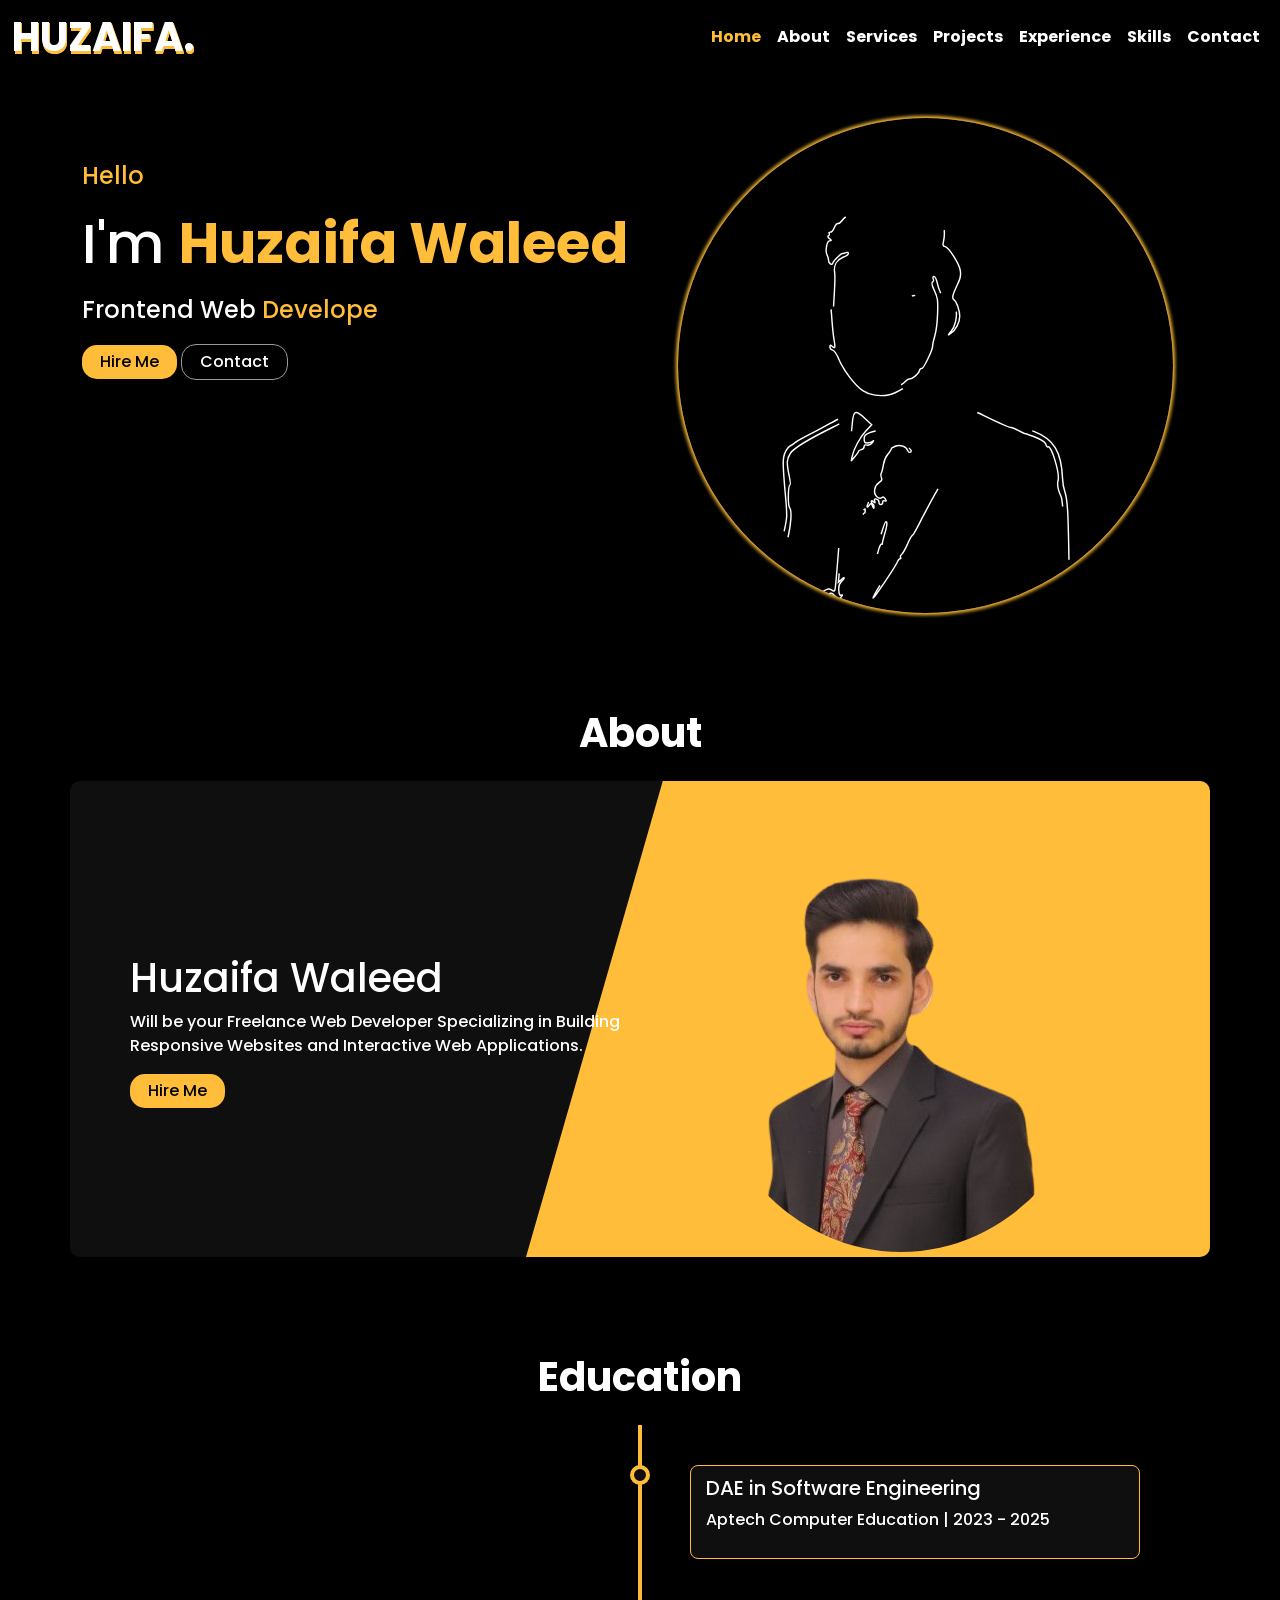
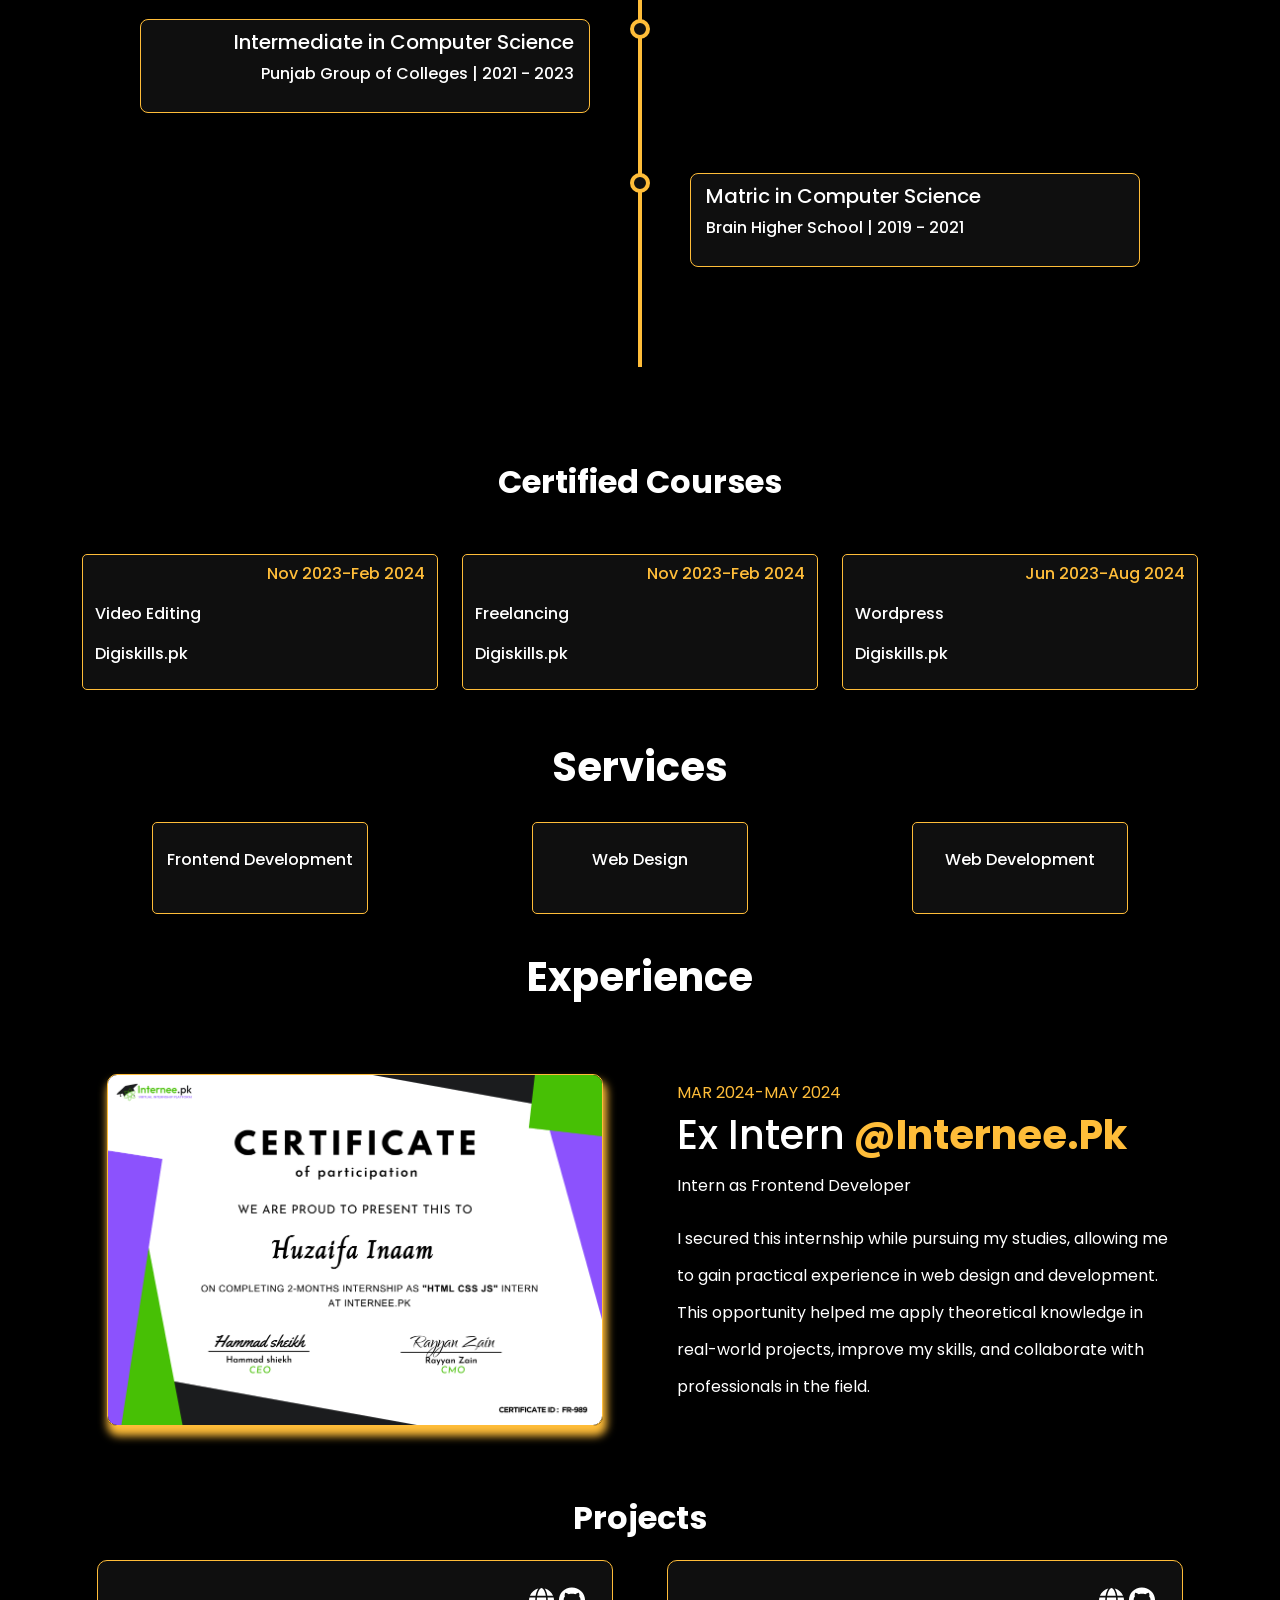
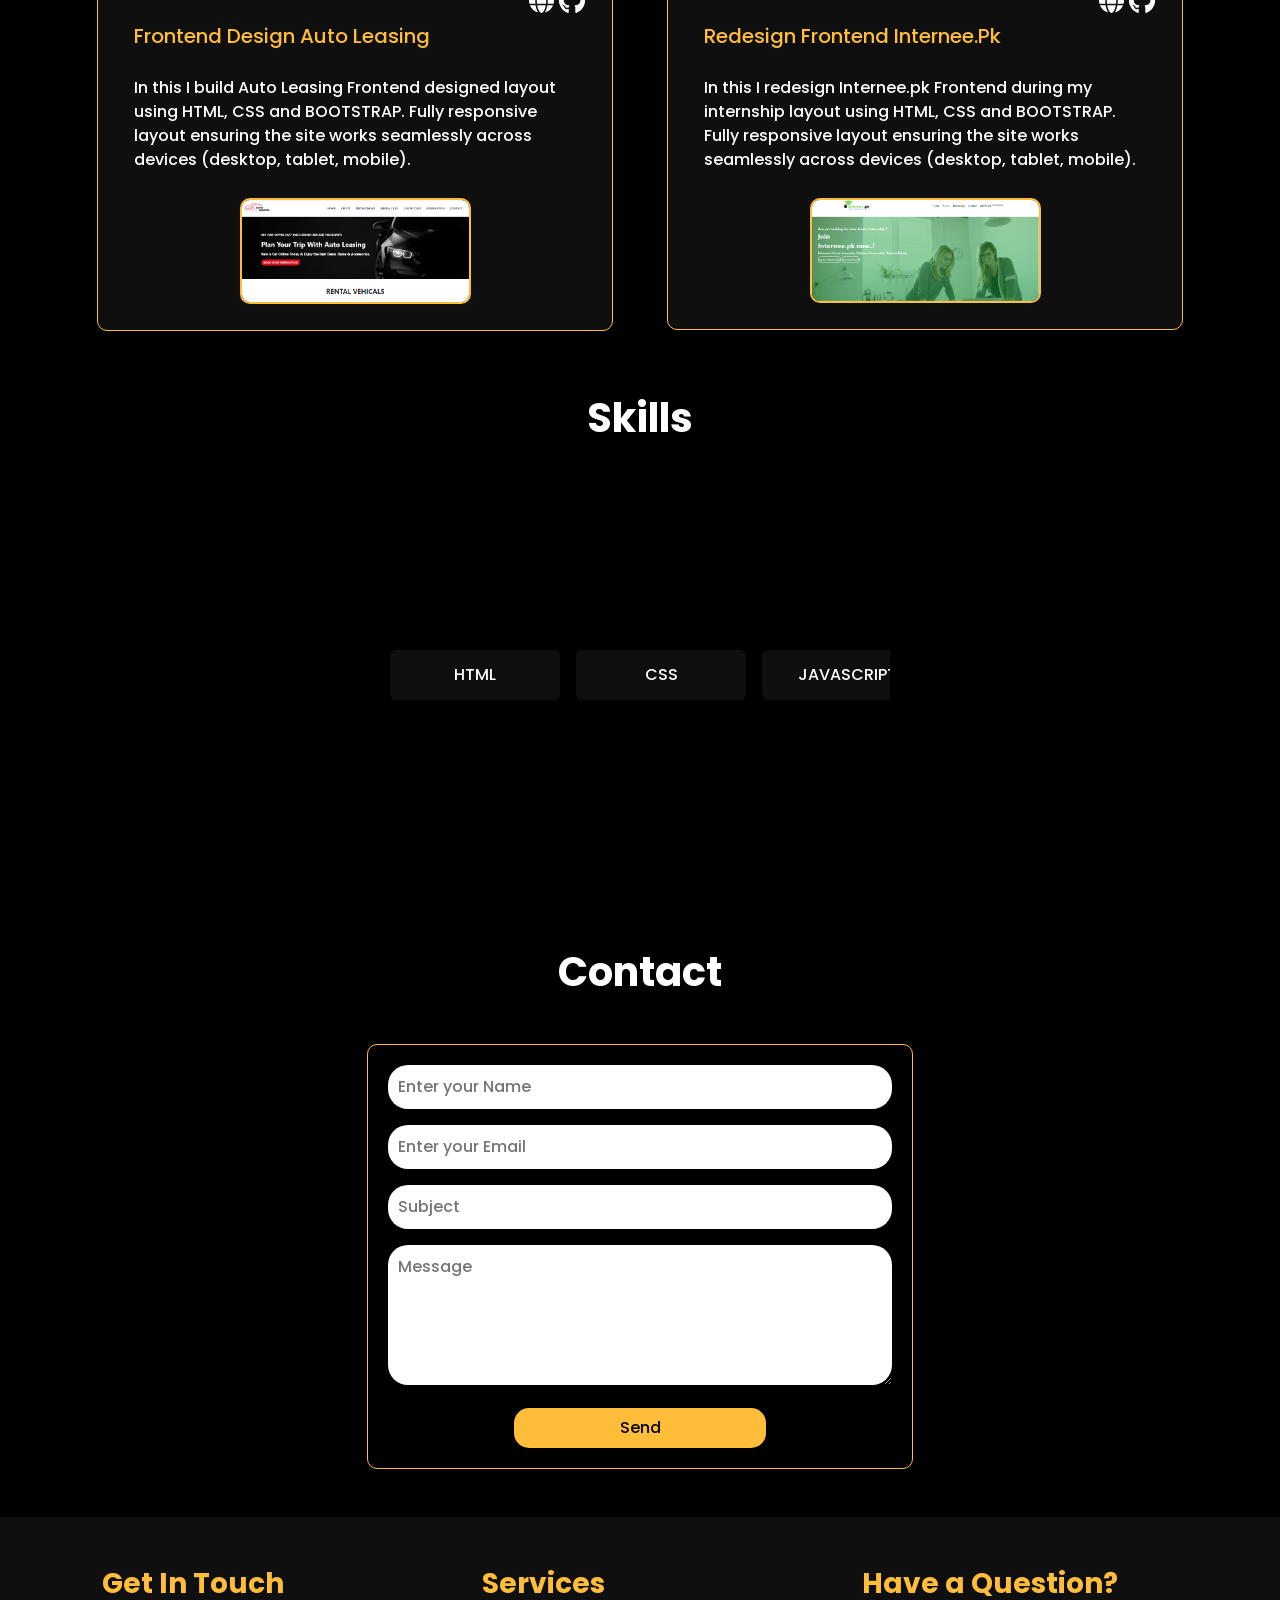
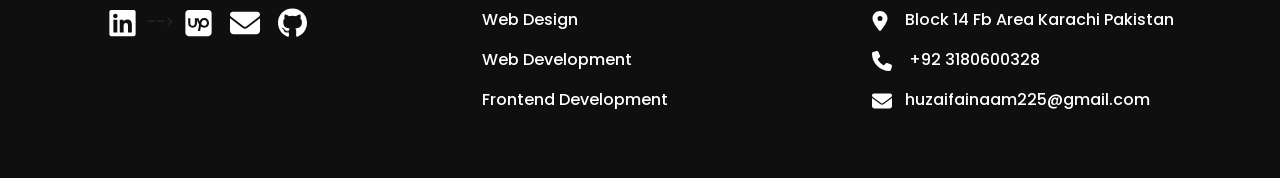
==== commit bd387f4b: "portfolio comments" ====
--- a/index.html
+++ b/index.html
@@ -194,13 +194,13 @@
 
     <div class="timeline">
       <!-- Timeline Item Left -->
-      <div class="timeline-item left" data-aos="fade-right">
+      <!-- <div class="timeline-item left" data-aos="fade-right">
         <div class="timeline-circle"></div>
         <div class="timeline-content">
           <h5>Bachelor's in Computer Science</h5>
           <p>Iqra University | 2025 - Present</p>
         </div>
-      </div>
+      </div> -->
 
       <!-- Timeline Item Right -->
       <div class="timeline-item right" data-aos="fade-left">
@@ -543,12 +543,12 @@
                                         d="M416 32H31.9C14.3 32 0 46.5 0 64.3v383.4C0 465.5 14.3 480 31.9 480H416c17.6 0 32-14.5 32-32.3V64.3c0-17.8-14.4-32.3-32-32.3zM135.4 416H69V202.2h66.5V416zm-33.2-243c-21.3 0-38.5-17.3-38.5-38.5S80.9 96 102.2 96c21.2 0 38.5 17.3 38.5 38.5 0 21.3-17.2 38.5-38.5 38.5zm282.1 243h-66.4V312c0-24.8-.5-56.7-34.5-56.7-34.6 0-39.9 27-39.9 54.9V416h-66.4V202.2h63.7v29.2h.9c8.9-16.8 30.6-34.5 62.9-34.5 67.2 0 79.7 44.3 79.7 101.9V416z" />
                                 </svg></a>
 
-                            <a href="https://www.instagram.com/zafii_4uu?igsh=MnV5N2Iwbzkzb2l6" target="_blank"><svg
+                            <!-- <a href="https://www.instagram.com/zafii_4uu?igsh=MnV5N2Iwbzkzb2l6" target="_blank"><svg
                                     class="svg-icon" xmlns="http://www.w3.org/2000/svg" height="30" width="27"
                                     viewBox="0 0 448 512"><!--!Font Awesome Free 6.6.0 by @fontawesome - https://fontawesome.com License - https://fontawesome.com/license/free Copyright 2024 Fonticons, Inc.-->
-                                    <path
+                                    <!-- <path
                                         d="M194.4 211.7a53.3 53.3 0 1 0 59.3 88.7 53.3 53.3 0 1 0 -59.3-88.7zm142.3-68.4c-5.2-5.2-11.5-9.3-18.4-12c-18.1-7.1-57.6-6.8-83.1-6.5c-4.1 0-7.9 .1-11.2 .1c-3.3 0-7.2 0-11.4-.1c-25.5-.3-64.8-.7-82.9 6.5c-6.9 2.7-13.1 6.8-18.4 12s-9.3 11.5-12 18.4c-7.1 18.1-6.7 57.7-6.5 83.2c0 4.1 .1 7.9 .1 11.1s0 7-.1 11.1c-.2 25.5-.6 65.1 6.5 83.2c2.7 6.9 6.8 13.1 12 18.4s11.5 9.3 18.4 12c18.1 7.1 57.6 6.8 83.1 6.5c4.1 0 7.9-.1 11.2-.1c3.3 0 7.2 0 11.4 .1c25.5 .3 64.8 .7 82.9-6.5c6.9-2.7 13.1-6.8 18.4-12s9.3-11.5 12-18.4c7.2-18 6.8-57.4 6.5-83c0-4.2-.1-8.1-.1-11.4s0-7.1 .1-11.4c.3-25.5 .7-64.9-6.5-83l0 0c-2.7-6.9-6.8-13.1-12-18.4zm-67.1 44.5A82 82 0 1 1 178.4 324.2a82 82 0 1 1 91.1-136.4zm29.2-1.3c-3.1-2.1-5.6-5.1-7.1-8.6s-1.8-7.3-1.1-11.1s2.6-7.1 5.2-9.8s6.1-4.5 9.8-5.2s7.6-.4 11.1 1.1s6.5 3.9 8.6 7s3.2 6.8 3.2 10.6c0 2.5-.5 5-1.4 7.3s-2.4 4.4-4.1 6.2s-3.9 3.2-6.2 4.2s-4.8 1.5-7.3 1.5l0 0c-3.8 0-7.5-1.1-10.6-3.2zM448 96c0-35.3-28.7-64-64-64H64C28.7 32 0 60.7 0 96V416c0 35.3 28.7 64 64 64H384c35.3 0 64-28.7 64-64V96zM357 389c-18.7 18.7-41.4 24.6-67 25.9c-26.4 1.5-105.6 1.5-132 0c-25.6-1.3-48.3-7.2-67-25.9s-24.6-41.4-25.8-67c-1.5-26.4-1.5-105.6 0-132c1.3-25.6 7.1-48.3 25.8-67s41.5-24.6 67-25.8c26.4-1.5 105.6-1.5 132 0c25.6 1.3 48.3 7.1 67 25.8s24.6 41.4 25.8 67c1.5 26.3 1.5 105.4 0 131.9c-1.3 25.6-7.1 48.3-25.8 67z" />
-                                </svg></a>
+                                </svg></a> --> -->
 
 
                             <a href="https://www.upwork.com/freelancers/~0117a2b17d552d7008?mp_source=share"
